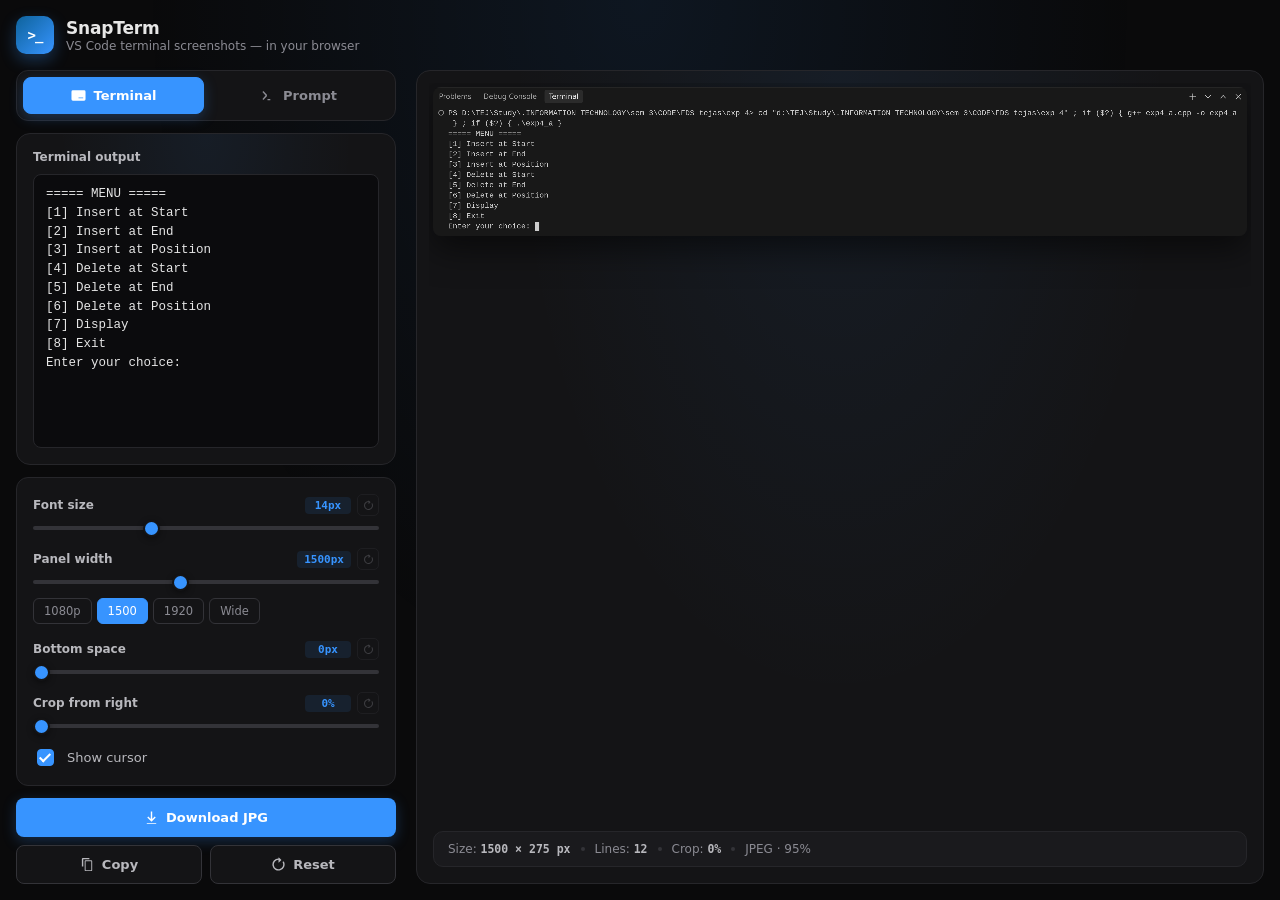
==== index.html @ fec56e7b "added reset to all, new feature crop," ====
<!DOCTYPE html>
<html lang="en">
<head>
  <meta charset="utf-8" />
  <meta name="viewport" content="width=device-width, initial-scale=1, maximum-scale=5" />
  <title>SnapTerm — VS Code terminal screenshots</title>
  <meta name="description" content="Generate pixel-accurate VS Code terminal screenshots from pasted text." />
  <style>
    :root {
      --bg: #0a0a0b;
      --card: #141416;
      --card-2: #1a1a1d;
      --border: #26262a;
      --border-2: #333338;
      --text: #e6e6e6;
      --text-2: #b8b8bd;
      --muted: #8b8b93;
      --accent: #3794ff;
      --success: #2f7a44;
      --shadow: 0 12px 34px rgba(0, 0, 0, .55);
    }

    * { box-sizing: border-box; }

    html, body {
      margin: 0;
      padding: 0;
      height: 100%;
      overflow: hidden;
      background: var(--bg);
      color: var(--text);
      font-family: "Segoe UI", system-ui, -apple-system, Roboto, Helvetica, Arial, sans-serif;
      font-size: 14px;
      -webkit-font-smoothing: antialiased;
    }

    body::before {
      content: "";
      position: fixed;
      inset: 0;
      background: radial-gradient(ellipse at 50% 0%, rgba(55, 148, 255, .09), transparent 55%);
      pointer-events: none;
      z-index: 0;
    }

    .app {
      position: relative;
      height: 100vh;
      height: 100dvh;
      width: 100%;
      margin: 0;
      padding: 16px;
      display: flex;
      flex-direction: column;
      gap: 16px;
      z-index: 1;
    }

    .brand {
      flex-shrink: 0;
      display: flex;
      align-items: center;
      gap: 12px;
    }

    .brand-mark {
      width: 38px;
      height: 38px;
      display: grid;
      place-items: center;
      border-radius: 10px;
      background: linear-gradient(135deg, #0e639c 0%, #3794ff 100%);
      color: #fff;
      font-family: Consolas, "Cascadia Mono", monospace;
      font-size: 14px;
      font-weight: 700;
      letter-spacing: -1px;
      box-shadow: 0 6px 16px rgba(55, 148, 255, .3);
      flex-shrink: 0;
    }

    .brand h1 {
      margin: 0;
      font-size: 17px;
      font-weight: 600;
      letter-spacing: -.01em;
    }

    .brand p {
      margin: 1px 0 0;
      font-size: 12px;
      color: var(--muted);
    }

    .layout { flex: 1; min-height: 0; }

    /* ===== Tabs ===== */
    .tabs {
      display: flex;
      gap: 4px;
      padding: 6px;
      background: var(--card);
      border: 1px solid var(--border);
      border-radius: 12px;
    }

    .tab {
      flex: 1;
      display: flex;
      align-items: center;
      justify-content: center;
      gap: 8px;
      padding: 10px 14px;
      font: inherit;
      font-size: 13px;
      font-weight: 600;
      color: var(--muted);
      background: transparent;
      border: 1px solid transparent;
      border-radius: 8px;
      cursor: pointer;
      transition: all .12s;
      white-space: nowrap;
    }

    .tab:hover { color: #fff; background: var(--card-2); }

    .tab.active {
      color: #fff;
      background: var(--accent);
      border-color: var(--accent);
      box-shadow: 0 4px 14px rgba(55, 148, 255, .25);
    }

    .tab svg { width: 15px; height: 15px; fill: currentColor; flex-shrink: 0; }

    /* ===== Panels ===== */
    .panel {
      display: none;
      flex-direction: column;
      gap: 10px;
      padding: 16px;
      background:
        radial-gradient(ellipse at 50% 0%, rgba(55, 148, 255, .07), transparent 55%),
        var(--card);
      border: 1px solid var(--border);
      border-radius: 14px;
      min-height: 0;
      overflow: hidden;
    }

    .panel.active { display: flex; }

    .canvas-scroll {
      flex: 1;
      min-height: 0;
      overflow: auto;
      padding: 4px;
      margin: -4px;
      display: flex;
      align-items: flex-start;
      justify-content: center;
    }

    .canvas-wrap {
      position: relative;
      display: inline-block;
      max-width: 100%;
      line-height: 0;
    }

    #termCanvas {
      display: block;
      max-width: 100%;
      height: auto;
      border-radius: 8px;
      box-shadow: var(--shadow);
    }

    /* Mobile + crop: clip the cropped side, scale visible region to fill */
    .canvas-wrap.cropping {
      width: 100%;
      max-width: 100%;
      overflow: hidden;
    }
    .canvas-wrap.cropping #termCanvas {
      max-width: none;
      border-radius: 8px 0 0 8px;
    }
    /* Hide overlays when we're actually clipping them away */
    .canvas-wrap.cropping .crop-overlay,
    .canvas-wrap.cropping .crop-line {
      display: none !important;
    }

    .crop-overlay {
      position: absolute;
      top: 0;
      bottom: 0;
      right: 0;
      background: rgba(0, 0, 0, .55);
      backdrop-filter: blur(1px);
      pointer-events: none;
      border-top-right-radius: 8px;
      border-bottom-right-radius: 8px;
      display: none;
    }

    .crop-line {
      position: absolute;
      top: 0;
      bottom: 0;
      width: 0;
      border-left: 1.5px dashed var(--accent);
      pointer-events: none;
      display: none;
    }

    .info-bar {
      flex-shrink: 0;
      display: flex;
      align-items: center;
      gap: 10px;
      padding: 10px 14px;
      background: var(--card-2);
      border: 1px solid var(--border);
      border-radius: 10px;
      font-size: 12px;
      color: var(--muted);
      flex-wrap: wrap;
    }

    .info-bar b {
      color: var(--text-2);
      font-family: Consolas, monospace;
      font-size: 11.5px;
      font-weight: 600;
    }

    .info-bar .dot {
      width: 4px;
      height: 4px;
      border-radius: 50%;
      background: var(--border-2);
    }

    .editor-panel textarea { flex: 1; min-height: 0; resize: none; }
    .editor-panel input[type=text] { min-height: 44px; }

    label.lbl {
      display: flex;
      align-items: center;
      justify-content: space-between;
      font-size: 12px;
      font-weight: 600;
      color: var(--text-2);
      flex-shrink: 0;
    }

    input[type=text],
    textarea {
      width: 100%;
      background: #0b0b0d;
      border: 1px solid var(--border);
      border-radius: 8px;
      color: var(--text);
      padding: 10px 12px;
      font-family: "Cascadia Mono", "Cascadia Code", Consolas, "Courier New", monospace;
      font-size: 12.5px;
      line-height: 1.5;
      outline: none;
      transition: border-color .15s, box-shadow .15s;
    }

    input[type=text]:focus,
    textarea:focus {
      border-color: var(--accent);
      box-shadow: 0 0 0 3px rgba(55, 148, 255, .15);
    }

    /* ===== Side tools ===== */
    .side-tools {
      display: flex;
      flex-direction: column;
      gap: 12px;
      min-height: 0;
    }

    .settings {
      background: var(--card);
      border: 1px solid var(--border);
      border-radius: 12px;
      overflow: hidden;
    }

    .settings-toggle {
      display: none;
      width: 100%;
      padding: 13px 16px;
      font: inherit;
      font-size: 13px;
      font-weight: 600;
      color: var(--text);
      background: transparent;
      border: none;
      cursor: pointer;
      align-items: center;
      justify-content: space-between;
      text-align: left;
    }

    .settings-toggle .chevron {
      width: 14px;
      height: 14px;
      fill: currentColor;
      transition: transform .2s;
    }

    .settings.open .settings-toggle .chevron { transform: rotate(180deg); }

    .settings-body {
      padding: 16px;
      display: flex;
      flex-direction: column;
      gap: 14px;
    }

    .setting { display: flex; flex-direction: column; gap: 6px; }

    .setting-label {
      display: flex;
      align-items: center;
      justify-content: space-between;
      font-size: 12px;
      font-weight: 600;
      color: var(--text-2);
      gap: 8px;
    }

    .setting-label > span:first-child { flex: 1; }

    .setting-label-right {
      display: flex;
      align-items: center;
      gap: 6px;
      flex-shrink: 0;
    }

    .slider-reset {
      display: grid;
      place-items: center;
      width: 22px;
      height: 22px;
      padding: 0;
      background: transparent;
      border: 1px solid var(--border-2);
      border-radius: 5px;
      color: var(--muted);
      cursor: pointer;
      transition: all .12s;
      flex-shrink: 0;
    }

    .slider-reset svg { width: 11px; height: 11px; fill: currentColor; }

    .slider-reset:hover:not(:disabled) {
      color: var(--accent);
      border-color: var(--accent);
      background: rgba(55, 148, 255, .08);
    }

    .slider-reset:active:not(:disabled) { transform: scale(.92); }

    .slider-reset:disabled {
      opacity: .35;
      cursor: not-allowed;
      pointer-events: none;
    }

    .val {
      font-family: Consolas, monospace;
      font-size: 11px;
      color: var(--accent);
      background: rgba(55, 148, 255, .1);
      padding: 2px 7px;
      border-radius: 4px;
      min-width: 46px;
      text-align: center;
    }

    input[type=range] {
      -webkit-appearance: none;
      appearance: none;
      width: 100%;
      height: 4px;
      background: var(--border-2);
      border-radius: 4px;
      outline: none;
      cursor: pointer;
      margin: 4px 0;
    }

    input[type=range]::-webkit-slider-thumb {
      -webkit-appearance: none;
      appearance: none;
      width: 17px;
      height: 17px;
      border-radius: 50%;
      background: var(--accent);
      border: 2px solid var(--card);
      box-shadow: 0 2px 6px rgba(0, 0, 0, .4);
    }

    input[type=range]::-moz-range-thumb {
      width: 17px;
      height: 17px;
      border-radius: 50%;
      background: var(--accent);
      border: 2px solid var(--card);
      cursor: pointer;
    }

    .presets {
      display: flex;
      gap: 5px;
      flex-wrap: wrap;
      margin-top: 4px;
    }

    .preset {
      font: inherit;
      font-size: 11.5px;
      padding: 5px 10px;
      background: transparent;
      border: 1px solid var(--border-2);
      border-radius: 6px;
      color: var(--muted);
      cursor: pointer;
      transition: all .12s;
    }

    .preset:hover { color: #fff; border-color: var(--accent); }
    .preset.active {
      background: var(--accent);
      color: #fff;
      border-color: var(--accent);
    }

    .check {
      display: flex;
      align-items: center;
      gap: 10px;
      font-size: 13px;
      color: var(--text-2);
      cursor: pointer;
      user-select: none;
    }

    input[type=checkbox] {
      -webkit-appearance: none;
      appearance: none;
      width: 17px;
      height: 17px;
      border: 1.5px solid var(--border-2);
      border-radius: 4px;
      background: #0b0b0d;
      cursor: pointer;
      position: relative;
      flex-shrink: 0;
    }

    input[type=checkbox]:checked {
      background: var(--accent);
      border-color: var(--accent);
    }

    input[type=checkbox]:checked::after {
      content: "";
      position: absolute;
      left: 4px;
      top: 1px;
      width: 4px;
      height: 9px;
      border: solid #fff;
      border-width: 0 2px 2px 0;
      transform: rotate(45deg);
    }

    /* ===== Actions ===== */
    .actions { display: flex; flex-wrap: wrap; gap: 8px; }

    button {
      display: inline-flex;
      align-items: center;
      justify-content: center;
      gap: 7px;
      font: inherit;
      font-size: 13px;
      font-weight: 600;
      border-radius: 8px;
      border: 1px solid transparent;
      padding: 11px 16px;
      cursor: pointer;
      transition: all .12s;
      white-space: nowrap;
    }

    button:focus-visible {
      outline: none;
      box-shadow: 0 0 0 3px rgba(55, 148, 255, .35);
    }

    button.primary {
      background: var(--accent);
      color: #fff;
      flex: 1 0 100%;
      box-shadow: 0 4px 14px rgba(55, 148, 255, .25);
    }

    button.primary:hover { background: #4da3ff; }
    button.primary:active { transform: translateY(1px); }

    button.ghost {
      background: var(--card);
      border-color: var(--border-2);
      color: var(--text-2);
      flex: 1;
    }

    button.ghost:hover { color: #fff; border-color: var(--accent); }
    button.ghost:active { transform: translateY(1px); }

    button svg { width: 15px; height: 15px; fill: currentColor; }

    /* ===== Toast ===== */
    .toast {
      position: fixed;
      left: 50%;
      bottom: 30px;
      transform: translateX(-50%) translateY(16px);
      background: #1f1f22;
      border: 1px solid var(--border-2);
      color: #fff;
      padding: 11px 18px;
      border-radius: 10px;
      font-size: 13px;
      font-weight: 500;
      opacity: 0;
      pointer-events: none;
      transition: opacity .22s, transform .22s;
      box-shadow: 0 14px 40px rgba(0, 0, 0, .6);
      z-index: 200;
    }

    .toast.show { opacity: 1; transform: translateX(-50%) translateY(0); }
    .toast.success { border-color: var(--success); }
    .toast.error { border-color: #a33333; }

    ::-webkit-scrollbar { width: 10px; height: 10px; }
    ::-webkit-scrollbar-track { background: transparent; }
    ::-webkit-scrollbar-thumb {
      background: var(--border-2);
      border-radius: 6px;
      border: 2px solid var(--card);
    }
    ::-webkit-scrollbar-thumb:hover { background: #4a4a52; }

    /* ===== Desktop (≥901px) ===== */
    @media (min-width: 901px) {
      .layout {
        display: grid;
        grid-template-columns: 380px minmax(0, 1fr);
        grid-template-rows: auto minmax(0, 1fr) auto;
        grid-template-areas:
          "tabs     preview"
          "editor   preview"
          "tools    preview";
        gap: 12px 20px;
      }
      .tabs { grid-area: tabs; }
      .side-tools { grid-area: tools; }
      .panel[data-panel="terminal"],
      .panel[data-panel="prompt"] { grid-area: editor; }
      .panel[data-panel="preview"] { grid-area: preview; }
      .tab[data-tab="preview"] { display: none; }
    }

    /* ===== Mobile (≤900px) ===== */
    @media (max-width: 900px) {
      .app { padding: 12px; gap: 12px; }
      .brand-mark { width: 34px; height: 34px; font-size: 13px; }
      .brand h1 { font-size: 16px; }
      .brand p { display: none; }

      .layout {
        display: flex;
        flex-direction: column;
        gap: 12px;
        flex: 1;
        min-height: 0;
      }

      .tabs {
        order: 1;
        flex-direction: row;
        padding: 5px;
        gap: 3px;
        flex-shrink: 0;
      }

      .tab { padding: 10px 6px; font-size: 12.5px; }
      .tab svg { display: none; }

      .panel {
        order: 2;
        flex: 1;
        min-height: 0;
        padding: 12px;
        border-radius: 12px;
      }

      .side-tools { order: 3; flex-shrink: 0; gap: 10px; }

      .settings-toggle { display: flex; }
      .settings-body {
        display: none;
        border-top: 1px solid var(--border);
        padding: 14px 16px;
      }
      .settings.open .settings-body { display: flex; }

      button.ghost { padding: 10px 14px; }
      .info-bar { padding: 8px 12px; font-size: 11.5px; }
    }

    @media (max-width: 420px) {
      .tab { padding: 9px 4px; font-size: 12px; }
      .actions button { font-size: 12.5px; }
    }
  </style>
</head>
<body>
  <div class="app">

    <header class="brand">
      <div class="brand-mark">&gt;_</div>
      <div>
        <h1>SnapTerm</h1>
        <p>VS Code terminal screenshots — in your browser</p>
      </div>
    </header>

    <div class="layout">

      <nav class="tabs" id="tabs">
        <button class="tab" data-tab="preview" type="button">
          <svg viewBox="0 0 16 16" aria-hidden="true">
            <path d="M8 3C4.5 3 1.5 5.5.2 8c1.3 2.5 4.3 5 7.8 5s6.5-2.5 7.8-5C14.5 5.5 11.5 3 8 3Zm0 8.5A3.5 3.5 0 1 1 8 4.5a3.5 3.5 0 0 1 0 7Zm0-5.5A2 2 0 1 0 8 10 2 2 0 0 0 8 6Z"/>
          </svg>
          Preview
        </button>
        <button class="tab" data-tab="terminal" type="button">
          <svg viewBox="0 0 16 16" aria-hidden="true">
            <path d="M2 2.5A1.5 1.5 0 0 0 .5 4v8A1.5 1.5 0 0 0 2 13.5h12A1.5 1.5 0 0 0 15.5 12V4A1.5 1.5 0 0 0 14 2.5H2ZM3.5 5.7l2.3 2.3-2.3 2.3.7.7L7.2 8 4.2 5l-.7.7ZM8 10h5v1H8v-1Z"/>
          </svg>
          Terminal
        </button>
        <button class="tab" data-tab="prompt" type="button">
          <svg viewBox="0 0 16 16" aria-hidden="true">
            <path d="M3.6 3.3 7.4 7.1v1.8L3.6 12.7l-1-1L5.9 8 2.6 4.3l1-1Zm7.4 8.4h-3v1.4h3v-1.4Z"/>
          </svg>
          Prompt
        </button>
      </nav>

      <section class="panel editor-panel" data-panel="terminal">
        <label class="lbl" for="outputFull">Terminal output</label>
        <textarea id="outputFull" spellcheck="false" placeholder="Paste your program output…"></textarea>
      </section>

      <section class="panel editor-panel" data-panel="prompt">
        <label class="lbl" for="promptInput">Prompt / command line</label>
        <input type="text" id="promptInput" spellcheck="false" />
      </section>

      <section class="panel" data-panel="preview">
        <div class="canvas-scroll">
          <div class="canvas-wrap" id="canvasWrap">
            <canvas id="termCanvas"></canvas>
            <div class="crop-overlay" id="cropOverlay"></div>
            <div class="crop-line" id="cropLine"></div>
          </div>
        </div>
        <div class="info-bar">
          <span>Size: <b id="dimInfo">—</b></span>
          <span class="dot"></span>
          <span>Lines: <b id="lineInfo">—</b></span>
          <span class="dot"></span>
          <span>Crop: <b id="cropInfo">0%</b></span>
          <span class="dot"></span>
          <span>JPEG · 95%</span>
        </div>
      </section>

      <aside class="side-tools">

        <section class="settings" id="settings">
          <button class="settings-toggle" id="settingsToggle" type="button">
            <span>Settings</span>
            <svg class="chevron" viewBox="0 0 16 16" aria-hidden="true">
              <path d="M8 11 3 6l1-1 4 4 4-4 1 1-5 5Z"/>
            </svg>
          </button>

          <div class="settings-body">

            <!-- Font size -->
            <div class="setting">
              <div class="setting-label">
                <span>Font size</span>
                <div class="setting-label-right">
                  <span class="val" id="fsVal">14px</span>
                  <button class="slider-reset" type="button" title="Reset font size" data-target="fontSize" data-default="14">
                    <svg viewBox="0 0 16 16" aria-hidden="true">
                      <path d="M8 3a5 5 0 1 0 4.546 2.914.75.75 0 0 1 1.302-.746A6.5 6.5 0 1 1 8 1.5V.75a.25.25 0 0 1 .41-.19l2.5 2.5a.25.25 0 0 1 0 .38l-2.5 2.5A.25.25 0 0 1 8 5.75V3Z"/>
                    </svg>
                  </button>
                </div>
              </div>
              <input type="range" id="fontSize" min="10" max="22" step="1" value="14" />
            </div>

            <!-- Panel width -->
            <div class="setting">
              <div class="setting-label">
                <span>Panel width</span>
                <div class="setting-label-right">
                  <span class="val" id="pwVal">1500px</span>
                  <button class="slider-reset" type="button" title="Reset panel width" data-target="panelWidth" data-default="1500">
                    <svg viewBox="0 0 16 16" aria-hidden="true">
                      <path d="M8 3a5 5 0 1 0 4.546 2.914.75.75 0 0 1 1.302-.746A6.5 6.5 0 1 1 8 1.5V.75a.25.25 0 0 1 .41-.19l2.5 2.5a.25.25 0 0 1 0 .38l-2.5 2.5A.25.25 0 0 1 8 5.75V3Z"/>
                    </svg>
                  </button>
                </div>
              </div>
              <input type="range" id="panelWidth" min="700" max="2600" step="10" value="1500" />
              <div class="presets" id="presets">
                <button class="preset" data-w="1000" type="button">1080p</button>
                <button class="preset" data-w="1500" type="button">1500</button>
                <button class="preset" data-w="1920" type="button">1920</button>
                <button class="preset" data-w="2400" type="button">Wide</button>
              </div>
            </div>

            <!-- Bottom space -->
            <div class="setting">
              <div class="setting-label">
                <span>Bottom space</span>
                <div class="setting-label-right">
                  <span class="val" id="bsVal">0px</span>
                  <button class="slider-reset" type="button" title="Reset bottom space" data-target="bottomSpace" data-default="0">
                    <svg viewBox="0 0 16 16" aria-hidden="true">
                      <path d="M8 3a5 5 0 1 0 4.546 2.914.75.75 0 0 1 1.302-.746A6.5 6.5 0 1 1 8 1.5V.75a.25.25 0 0 1 .41-.19l2.5 2.5a.25.25 0 0 1 0 .38l-2.5 2.5A.25.25 0 0 1 8 5.75V3Z"/>
                    </svg>
                  </button>
                </div>
              </div>
              <input type="range" id="bottomSpace" min="0" max="800" step="10" value="0" />
            </div>

            <!-- Crop from right -->
            <div class="setting">
              <div class="setting-label">
                <span>Crop from right</span>
                <div class="setting-label-right">
                  <span class="val" id="crVal">0%</span>
                  <button class="slider-reset" type="button" title="Reset crop" data-target="cropRight" data-default="0">
                    <svg viewBox="0 0 16 16" aria-hidden="true">
                      <path d="M8 3a5 5 0 1 0 4.546 2.914.75.75 0 0 1 1.302-.746A6.5 6.5 0 1 1 8 1.5V.75a.25.25 0 0 1 .41-.19l2.5 2.5a.25.25 0 0 1 0 .38l-2.5 2.5A.25.25 0 0 1 8 5.75V3Z"/>
                    </svg>
                  </button>
                </div>
              </div>
              <input type="range" id="cropRight" min="0" max="95" step="5" value="0" />
            </div>

            <div class="setting">
              <label class="check">
                <input type="checkbox" id="cursor" checked />
                <span>Show cursor</span>
              </label>
            </div>

          </div>
        </section>

        <div class="actions">
          <button class="primary" id="dl" type="button">
            <svg viewBox="0 0 16 16" aria-hidden="true">
              <path d="M8 12.5 3.5 8l1.06-1.06L7.25 9.63V1.5h1.5v8.13l2.69-2.69L12.5 8 8 12.5Zm-5 1.5h10v1H3v-1Z"/>
            </svg>
            Download JPG
          </button>
          <button class="ghost" id="copyBtn" type="button">
            <svg viewBox="0 0 16 16" aria-hidden="true">
              <path d="M10 1H3a1 1 0 0 0-1 1v8h1.5V2.5H10V1Zm2 2.5H6a1 1 0 0 0-1 1V14a1 1 0 0 0 1 1h6a1 1 0 0 0 1-1V4.5a1 1 0 0 0-1-1Zm0 10.5H6V4.5h6V14Z"/>
            </svg>
            Copy
          </button>
          <button class="ghost" id="resetBtn" type="button">
            <svg viewBox="0 0 16 16" aria-hidden="true">
              <path d="M8 3a5 5 0 1 0 4.546 2.914.75.75 0 0 1 1.302-.746A6.5 6.5 0 1 1 8 1.5V.75a.25.25 0 0 1 .41-.19l2.5 2.5a.25.25 0 0 1 0 .38l-2.5 2.5A.25.25 0 0 1 8 5.75V3Z"/>
            </svg>
            Reset
          </button>
        </div>

      </aside>

    </div>
  </div>

  <div class="toast" id="toast"></div>

  <script>
    (function () {
      "use strict";

      var DEFAULT_PROMPT = 'PS D:\\TEJ\\Study\\.INFORMATION TECHNOLOGY\\sem 3\\CODE\\FDS tejas\\exp 4> cd "d:\\TEJ\\Study\\.INFORMATION TECHNOLOGY\\sem 3\\CODE\\FDS tejas\\exp 4" ; if ($?) { g++ exp4_a.cpp -o exp4_a } ; if ($?) { .\\exp4_a }';

      var DEFAULT_OUTPUT = [
        "===== MENU =====",
        "[1] Insert at Start",
        "[2] Insert at End",
        "[3] Insert at Position",
        "[4] Delete at Start",
        "[5] Delete at End",
        "[6] Delete at Position",
        "[7] Display",
        "[8] Exit",
        "Enter your choice: "
      ].join("\n");

      var JPG_QUALITY = 0.95;
      var HEADER_H = 35;
      var GUTTER = 22;
      var PAD_L = 6;
      var PAD_R = 12;
      var PAD_T = 4;
      var PAD_B = 8;

      var MONO = '"Cascadia Mono", "Cascadia Code", Consolas, "Courier New", monospace';
      var UI_FONT = '13px "Segoe UI", system-ui, -apple-system, Roboto, Arial, sans-serif';

      var C_PANEL = "#181818";
      var C_BORDER = "#2b2b2b";
      var C_TAB = "#9d9d9d";
      var C_TAB_ON = "#e7e7e7";
      var C_TAB_BG = "#2b2b2b";
      var C_TEXT = "#cccccc";
      var C_ICON = "#c8c8c8";
      var C_DOT = "#8a8a8a";

      function $(id) { return document.getElementById(id); }
      function isMobile() { return window.matchMedia("(max-width: 900px)").matches; }

      var els = {
        tabs: $("tabs"),
        panels: document.querySelectorAll(".panel"),
        tabButtons: document.querySelectorAll(".tab"),

        outputFull: $("outputFull"),
        promptInput: $("promptInput"),

        fontSize: $("fontSize"),
        panelWidth: $("panelWidth"),
        bottomSpace: $("bottomSpace"),
        cropRight: $("cropRight"),
        cursor: $("cursor"),

        fsVal: $("fsVal"),
        pwVal: $("pwVal"),
        bsVal: $("bsVal"),
        crVal: $("crVal"),
        dimInfo: $("dimInfo"),
        lineInfo: $("lineInfo"),
        cropInfo: $("cropInfo"),

        presets: $("presets"),
        dl: $("dl"),
        copyBtn: $("copyBtn"),
        resetBtn: $("resetBtn"),

        settings: $("settings"),
        settingsToggle: $("settingsToggle"),

        canvasWrap: $("canvasWrap"),
        cropOverlay: $("cropOverlay"),
        cropLine: $("cropLine"),

        toast: $("toast")
      };

      var canvas = $("termCanvas");
      var ctx = canvas.getContext("2d");
      var meas = document.createElement("canvas").getContext("2d");

      var currentTab = isMobile() ? "preview" : "terminal";

      function applyLayout() {
        var mobile = isMobile();
        for (var i = 0; i < els.tabButtons.length; i++) {
          var t = els.tabButtons[i];
          t.classList.toggle("active", t.dataset.tab === currentTab);
        }
        for (var j = 0; j < els.panels.length; j++) {
          var p = els.panels[j];
          var name = p.dataset.panel;
          if (!mobile && name === "preview") {
            p.classList.add("active");
          } else {
            p.classList.toggle("active", name === currentTab);
          }
        }
      }

      function switchTab(name) {
        if (!isMobile() && name === "preview") return;
        currentTab = name;
        applyLayout();
      }

      window.addEventListener("resize", function () {
        if (!isMobile() && currentTab === "preview") currentTab = "terminal";
        applyLayout();
        // Recompute crop display when the layout breakpoint changes
        updateCanvasDisplay(+els.panelWidth.value, +els.cropRight.value);
        updateCropOverlay(+els.cropRight.value);
      });

      /* ---------- Toast ---------------------------------------------- */
      var toastTimer = null;
      function showToast(msg, kind) {
        els.toast.textContent = msg;
        els.toast.className = "toast show" + (kind ? " " + kind : "");
        if (toastTimer) clearTimeout(toastTimer);
        toastTimer = setTimeout(function () {
          els.toast.className = "toast" + (kind ? " " + kind : "");
        }, 1800);
      }

      /* ---------- Text helpers --------------------------------------- */
      function wrapChars(text, maxChars) {
        var out = [];
        var paras = String(text)
          .replace(/\r\n?/g, "\n")
          .replace(/\t/g, "    ")
          .split("\n");
        for (var p = 0; p < paras.length; p++) {
          var para = paras[p];
          if (para.length === 0) { out.push(""); continue; }
          for (var i = 0; i < para.length; i += maxChars) {
            out.push(para.slice(i, i + maxChars));
          }
        }
        return out.length ? out : [""];
      }

      /* ---------- Drawing helpers ------------------------------------ */
      function roundRect(x, y, w, h, r) {
        ctx.beginPath();
        ctx.moveTo(x + r, y);
        ctx.lineTo(x + w - r, y);
        ctx.quadraticCurveTo(x + w, y, x + w, y + r);
        ctx.lineTo(x + w, y + h - r);
        ctx.quadraticCurveTo(x + w, y + h, x + w - r, y + h);
        ctx.lineTo(x + r, y + h);
        ctx.quadraticCurveTo(x, y + h, x, y + h - r);
        ctx.lineTo(x, y + r);
        ctx.quadraticCurveTo(x, y, x + r, y);
        ctx.closePath();
      }

      function drawPlus(cx, cy) {
        var r = 5.5;
        ctx.beginPath();
        ctx.moveTo(cx - r, cy); ctx.lineTo(cx + r, cy);
        ctx.moveTo(cx, cy - r); ctx.lineTo(cx, cy + r);
        ctx.stroke();
      }

      function drawChevron(cx, cy, dir) {
        var w = 4.5, h = 2.5;
        var d = dir === "down" ? 1 : -1;
        ctx.beginPath();
        ctx.moveTo(cx - w, cy - h * d);
        ctx.lineTo(cx, cy + h * d);
        ctx.lineTo(cx + w, cy - h * d);
        ctx.stroke();
      }

      function drawClose(cx, cy) {
        var r = 4.5;
        ctx.beginPath();
        ctx.moveTo(cx - r, cy - r); ctx.lineTo(cx + r, cy + r);
        ctx.moveTo(cx + r, cy - r); ctx.lineTo(cx - r, cy + r);
        ctx.stroke();
      }

      function drawHeader(W) {
        ctx.font = UI_FONT;
        ctx.textBaseline = "middle";
        var tabs = [["Problems", false], ["Debug Console", false], ["Terminal", true]];
        var x = 0;
        for (var i = 0; i < tabs.length; i++) {
          var label = tabs[i][0];
          var active = tabs[i][1];
          var tw = ctx.measureText(label).width + 22;
          if (active) {
            ctx.fillStyle = C_TAB_BG;
            roundRect(x + 3, 5, tw - 6, HEADER_H - 10, 5);
            ctx.fill();
          }
          ctx.fillStyle = active ? C_TAB_ON : C_TAB;
          ctx.fillText(label, x + 11, HEADER_H / 2 + 1);
          x += tw;
        }
        var iy = Math.round(HEADER_H / 2);
        ctx.strokeStyle = C_ICON;
        ctx.lineWidth = 1.2;
        ctx.lineCap = "round";
        ctx.lineJoin = "round";
        var cx = W - 16;
        drawClose(cx, iy);           cx -= 28;
        drawChevron(cx, iy, "up");   cx -= 28;
        drawChevron(cx, iy, "down"); cx -= 28;
        drawPlus(cx, iy);
      }

      /* ---------- Reset button state --------------------------------- */
      function refreshResetButtons() {
        var resets = document.querySelectorAll(".slider-reset");
        for (var i = 0; i < resets.length; i++) {
          var btn = resets[i];
          var targetId = btn.dataset.target;
          var def = +btn.dataset.default;
          var current = +els[targetId].value;
          btn.disabled = (current === def);
        }
      }

      /* ---------- Canvas display mode (mobile crop) ------------------ */
      function updateCanvasDisplay(panelW, cropPct) {
        if (isMobile() && cropPct > 0) {
          // Show only the visible (left) portion of the canvas — scaled up
          var visibleFrac = 1 - cropPct / 100;
          els.canvasWrap.classList.add("cropping");
          canvas.style.width = (100 / visibleFrac) + "%";
          canvas.style.maxWidth = "none";
        } else {
          els.canvasWrap.classList.remove("cropping");
          canvas.style.width = panelW + "px";
          canvas.style.maxWidth = "";
        }
      }

      /* ---------- Crop overlay (desktop only) ------------------------ */
      function updateCropOverlay(cropPct) {
        // On mobile, the cropped region is hidden entirely — no overlay needed
        if (isMobile() || cropPct <= 0) {
          els.cropOverlay.style.display = "none";
          els.cropLine.style.display = "none";
          return;
        }
        var canvasRect = canvas.getBoundingClientRect();
        var renderedW = canvasRect.width;
        var cropPx = renderedW * (cropPct / 100);
        els.cropOverlay.style.display = "block";
        els.cropOverlay.style.width = cropPx + "px";
        els.cropLine.style.display = "block";
        els.cropLine.style.right = cropPx + "px";
      }

      /* ---------- Render --------------------------------------------- */
      function render() {
        try {
          var fontSize = +els.fontSize.value;
          var panelW = +els.panelWidth.value;
          var bottomSpace = +els.bottomSpace.value;
          var cropPct = +els.cropRight.value;
          var showCursor = els.cursor.checked;
          var prompt = els.promptInput.value;
          var output = els.outputFull.value;

          els.fsVal.textContent = fontSize + "px";
          els.pwVal.textContent = panelW + "px";
          els.bsVal.textContent = bottomSpace + "px";
          els.crVal.textContent = cropPct + "%";
          els.cropInfo.textContent = cropPct + "%";

          var lineH = Math.round(fontSize * 1.33);
          var bodyFont = fontSize + "px " + MONO;

          meas.font = bodyFont;
          var charW = meas.measureText("M").width || (fontSize * 0.6);
          var textLeft = PAD_L + GUTTER;
          var maxChars = Math.max(10, Math.floor((panelW - textLeft - PAD_R) / charW));

          var raw = prompt.length ? (prompt + "\n" + output) : output;
          var lines = wrapChars(raw, maxChars);

          var cursorLine = lines.length - 1;
          var cursorCol = (lines[cursorLine] || "").length;
          if (cursorCol >= maxChars) { cursorLine++; cursorCol = 0; }

          var bodyLines = Math.max(lines.length, showCursor ? cursorLine + 1 : 0);
          var H = HEADER_H + PAD_T + bodyLines * lineH + PAD_B + bottomSpace;
          if (H < 160) H = 160;

          var S = 2;
          if (panelW * S * H * S > 2.0e8) S = 1;

          canvas.width = Math.round(panelW * S);
          canvas.height = Math.round(H * S);

          ctx.setTransform(S, 0, 0, S, 0, 0);
          ctx.imageSmoothingEnabled = true;
          ctx.imageSmoothingQuality = "high";
          ctx.textRendering = "geometricPrecision";

          ctx.fillStyle = C_PANEL;
          ctx.fillRect(0, 0, panelW, H);
          ctx.fillStyle = C_BORDER;
          ctx.fillRect(0, 0, panelW, 1);

          drawHeader(panelW);

          var startY = HEADER_H + PAD_T;

          if (prompt.length > 0 && lines.length > 0) {
            var dotCx = PAD_L + GUTTER / 2 - 2;
            var dotCy = startY + lineH / 2 - 1;
            ctx.beginPath();
            ctx.arc(dotCx, dotCy, 4.5, 0, Math.PI * 2);
            ctx.strokeStyle = C_DOT;
            ctx.lineWidth = 1.5;
            ctx.stroke();
          }

          ctx.font = bodyFont;
          ctx.textBaseline = "middle";
          ctx.fillStyle = C_TEXT;

          for (var i = 0; i < lines.length; i++) {
            if (lines[i]) {
              ctx.fillText(lines[i], textLeft, startY + i * lineH + lineH / 2);
            }
          }

          if (showCursor) {
            var cy = startY + cursorLine * lineH;
            var ch = Math.round(fontSize * 1.15);
            ctx.fillStyle = C_TEXT;
            ctx.fillRect(textLeft + cursorCol * charW, cy + (lineH - ch) / 2, charW, ch);
          }

          // Info
          var visibleW = Math.round(panelW * (1 - cropPct / 100));
          els.dimInfo.textContent = visibleW + " × " + H + " px";
          els.lineInfo.textContent = lines.length;

          // Sizing — must run AFTER canvas.width is set
          updateCanvasDisplay(panelW, cropPct);

          // Reset button states
          refreshResetButtons();

          // Crop overlay (desktop only) — next frame so layout settles
          requestAnimationFrame(function () { updateCropOverlay(cropPct); });

          // Preset button highlight
          var presetBtns = els.presets.querySelectorAll(".preset");
          for (var k = 0; k < presetBtns.length; k++) {
            var pw = +presetBtns[k].dataset.w;
            if (pw === panelW) presetBtns[k].classList.add("active");
            else presetBtns[k].classList.remove("active");
          }
        } catch (err) {
          console.error("Render error:", err);
        }
      }

      /* ---------- Export (respects crop) ----------------------------- */
      function buildExportCanvas() {
        var cropPct = +els.cropRight.value;
        var visibleFrac = 1 - cropPct / 100;
        var srcW = canvas.width;
        var srcH = canvas.height;
        var outW = Math.max(1, Math.round(srcW * visibleFrac));

        var tmp = document.createElement("canvas");
        tmp.width = outW;
        tmp.height = srcH;
        var tctx = tmp.getContext("2d");
        tctx.fillStyle = "#181818";
        tctx.fillRect(0, 0, outW, srcH);
        tctx.drawImage(canvas, 0, 0, outW, srcH, 0, 0, outW, srcH);
        return tmp;
      }

      function download() {
        try {
          var tmp = buildExportCanvas();
          var dataUrl = tmp.toDataURL("image/jpeg", JPG_QUALITY);
          var a = document.createElement("a");
          a.href = dataUrl;
          a.download = "snapterm.jpg";
          document.body.appendChild(a);
          a.click();
          document.body.removeChild(a);
          showToast("Saved as snapterm.jpg", "success");
        } catch (err) {
          console.error(err);
          showToast("Download failed", "error");
        }
      }

      function copyImage() {
        if (!navigator.clipboard || !window.ClipboardItem) {
          showToast("Clipboard not supported", "error");
          return;
        }
        var tmp = buildExportCanvas();
        tmp.toBlob(function (blob) {
          navigator.clipboard.write([new ClipboardItem({ "image/png": blob })])
            .then(function () { showToast("Copied", "success"); })
            .catch(function () { showToast("Copy failed", "error"); });
        }, "image/png");
      }

      function reset() {
        els.promptInput.value = DEFAULT_PROMPT;
        els.outputFull.value = DEFAULT_OUTPUT;
        els.fontSize.value = 14;
        els.panelWidth.value = 1500;
        els.bottomSpace.value = 0;
        els.cropRight.value = 0;
        els.cursor.checked = true;
        render();
        showToast("Settings reset");
      }

      function toggleSettings() {
        els.settings.classList.toggle("open");
      }

      /* ---------- Bind ----------------------------------------------- */
      function bind() {
        els.tabs.addEventListener("click", function (ev) {
          var btn = ev.target.closest(".tab");
          if (btn) switchTab(btn.dataset.tab);
        });

        els.outputFull.addEventListener("input", render);
        els.promptInput.addEventListener("input", render);

        var inputs = [els.fontSize, els.panelWidth, els.bottomSpace, els.cropRight, els.cursor];
        for (var i = 0; i < inputs.length; i++) {
          inputs[i].addEventListener("input", render);
          inputs[i].addEventListener("change", render);
        }

        els.presets.addEventListener("click", function (ev) {
          var target = ev.target.closest(".preset");
          if (!target) return;
          els.panelWidth.value = target.dataset.w;
          render();
        });

        // Individual slider reset buttons
        document.addEventListener("click", function (ev) {
          var btn = ev.target.closest(".slider-reset");
          if (!btn || btn.disabled) return;
          var targetId = btn.dataset.target;
          var def = btn.dataset.default;
          els[targetId].value = def;
          render();
        });

        els.dl.addEventListener("click", download);
        els.copyBtn.addEventListener("click", copyImage);
        els.resetBtn.addEventListener("click", reset);

        els.settingsToggle.addEventListener("click", toggleSettings);

        document.addEventListener("keydown", function (ev) {
          if ((ev.ctrlKey || ev.metaKey) && ev.key === "Enter") {
            ev.preventDefault();
            download();
          }
        });
      }

      /* ---------- Init ----------------------------------------------- */
      function init() {
        els.promptInput.value = DEFAULT_PROMPT;
        els.outputFull.value = DEFAULT_OUTPUT;
        bind();
        applyLayout();
        render();
      }

      if (document.readyState === "loading") {
        document.addEventListener("DOMContentLoaded", init);
      } else {
        init();
      }
    })();
  </script>
</body>
</html>
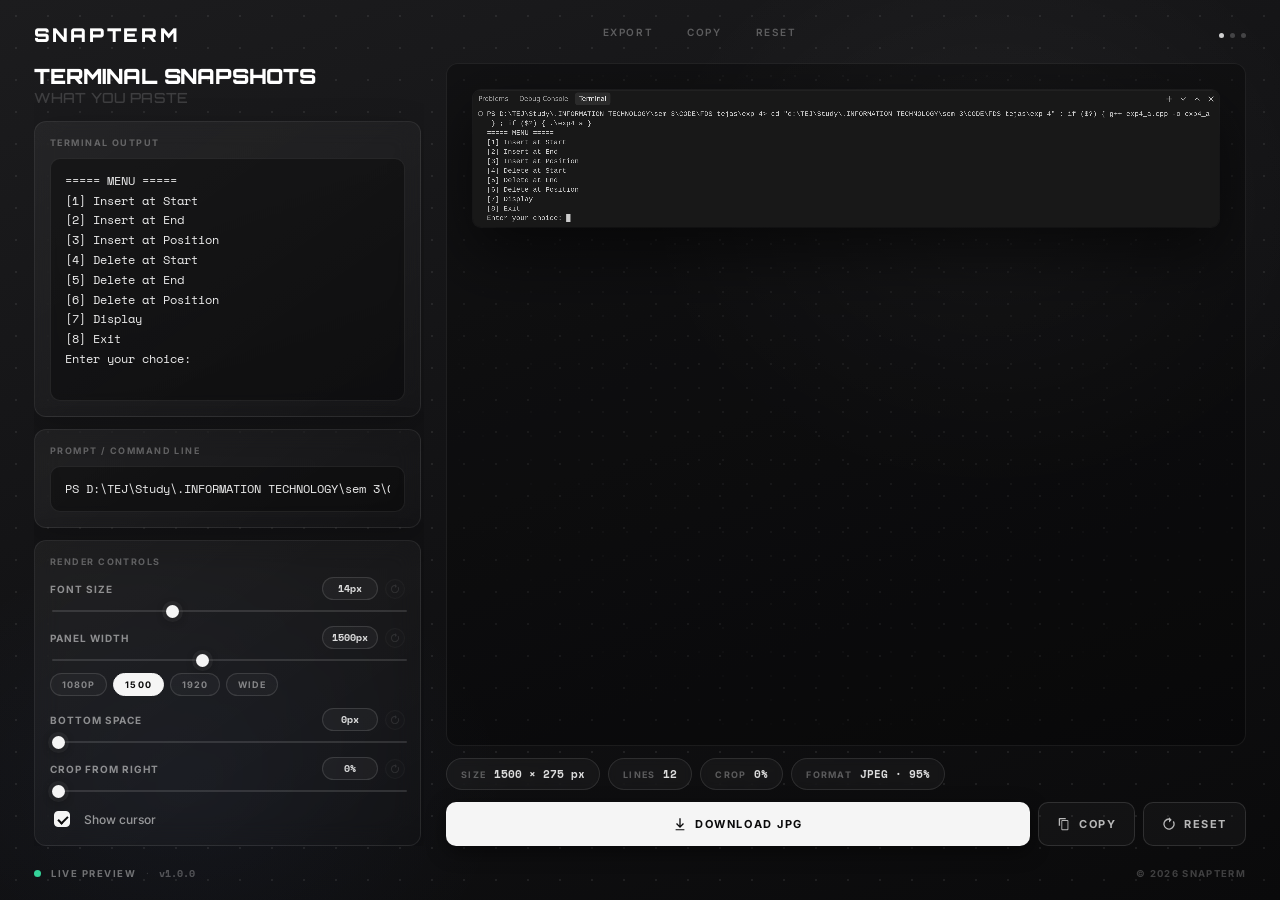
==== commit bdf14d13: "UI refresh" ====
--- a/index.html
+++ b/index.html
@@ -1,165 +1,560 @@
 <!DOCTYPE html>
 <html lang="en">
+
 <head>
   <meta charset="utf-8" />
   <meta name="viewport" content="width=device-width, initial-scale=1, maximum-scale=5" />
+  <meta name="color-scheme" content="dark" />
   <title>SnapTerm — VS Code terminal screenshots</title>
   <meta name="description" content="Generate pixel-accurate VS Code terminal screenshots from pasted text." />
+
+  <link rel="preconnect" href="https://fonts.googleapis.com">
+  <link rel="preconnect" href="https://fonts.gstatic.com" crossorigin>
+  <link
+    href="https://fonts.googleapis.com/css2?family=Orbitron:wght@400;500;700;900&family=Inter:wght@300;400;500;600;700&family=Space+Mono:wght@400;700&display=swap"
+    rel="stylesheet">
+
   <style>
+    /* ============================================================
+     TOKENS
+     ============================================================ */
     :root {
-      --bg: #0a0a0b;
-      --card: #141416;
-      --card-2: #1a1a1d;
-      --border: #26262a;
-      --border-2: #333338;
-      --text: #e6e6e6;
-      --text-2: #b8b8bd;
-      --muted: #8b8b93;
-      --accent: #3794ff;
-      --success: #2f7a44;
-      --shadow: 0 12px 34px rgba(0, 0, 0, .55);
-    }
-
-    * { box-sizing: border-box; }
-
-    html, body {
+      --w: #f5f5f5;
+      --ink: rgba(255, 255, 255, 0.92);
+      --ink-2: rgba(255, 255, 255, 0.70);
+      --ink-3: rgba(255, 255, 255, 0.45);
+      --ink-4: rgba(255, 255, 255, 0.30);
+      --ink-5: rgba(255, 255, 255, 0.16);
+      --line: rgba(255, 255, 255, 0.08);
+      --line-2: rgba(255, 255, 255, 0.12);
+      --glass: linear-gradient(145deg, rgba(255, 255, 255, 0.05), rgba(255, 255, 255, 0.01));
+      --card-shadow: 0 8px 32px rgba(0, 0, 0, 0.2);
+      --mono: 'Space Mono', ui-monospace, monospace;
+      --tech: 'Orbitron', sans-serif;
+      --ui: 'Inter', system-ui, -apple-system, Roboto, Helvetica, Arial, sans-serif;
+    }
+
+    * {
+      box-sizing: border-box;
+    }
+
+    html,
+    body {
       margin: 0;
       padding: 0;
       height: 100%;
       overflow: hidden;
-      background: var(--bg);
-      color: var(--text);
-      font-family: "Segoe UI", system-ui, -apple-system, Roboto, Helvetica, Arial, sans-serif;
-      font-size: 14px;
+      background: #0a0a0b;
+      color: #fff;
+      font-family: var(--ui);
       -webkit-font-smoothing: antialiased;
-    }
-
-    body::before {
-      content: "";
+      text-rendering: optimizeLegibility;
+    }
+
+    /* ============================================================
+     BACKDROP — gradient + radial glow + dot grid
+     ============================================================ */
+    .stage-bg {
       position: fixed;
       inset: 0;
-      background: radial-gradient(ellipse at 50% 0%, rgba(55, 148, 255, .09), transparent 55%);
+      z-index: 0;
+      background: linear-gradient(160deg, #1c1c1e 0%, #121214 50%, #0a0a0b 100%);
+    }
+
+    .stage-bg::before {
+      content: '';
+      position: absolute;
+      top: -10%;
+      right: -5%;
+      width: 55%;
+      height: 65%;
+      background: radial-gradient(ellipse, rgba(255, 255, 255, 0.045) 0%, transparent 70%);
       pointer-events: none;
-      z-index: 0;
-    }
-
+    }
+
+    .stage-bg::after {
+      content: '';
+      position: absolute;
+      bottom: -15%;
+      left: -10%;
+      width: 50%;
+      height: 55%;
+      background: radial-gradient(ellipse, rgba(120, 160, 255, 0.05) 0%, transparent 70%);
+      pointer-events: none;
+    }
+
+    .dot-grid {
+      position: fixed;
+      inset: 0;
+      z-index: 1;
+      pointer-events: none;
+      background-image: radial-gradient(rgba(255, 255, 255, 0.075) 1px, transparent 1px);
+      background-size: 32px 32px;
+    }
+
+    /* ============================================================
+     SHELL
+     ============================================================ */
     .app {
       position: relative;
-      height: 100vh;
+      z-index: 2;
       height: 100dvh;
       width: 100%;
+      display: flex;
+      flex-direction: column;
+      padding: 26px 34px 20px;
+      gap: 18px;
+    }
+
+    /* ---------- Topbar ---------- */
+    .topbar {
+      flex-shrink: 0;
+      display: flex;
+      align-items: center;
+      justify-content: space-between;
+      gap: 24px;
+    }
+
+    .brand {
+      font-family: var(--tech);
+      font-weight: 900;
+      font-size: 19px;
+      letter-spacing: 0.14em;
+      color: #fff;
+      line-height: 1;
+      flex-shrink: 0;
+    }
+
+    .nav-links {
+      display: flex;
+      align-items: center;
+      gap: 34px;
+    }
+
+    .nav-item {
+      position: relative;
+      background: none;
+      border: none;
+      padding: 0 0 7px;
+      font: 600 10px/1 var(--ui);
+      letter-spacing: 0.16em;
+      text-transform: uppercase;
+      color: var(--ink-4);
+      cursor: pointer;
+      transition: color .2s;
+    }
+
+    .nav-item::after {
+      content: '';
+      position: absolute;
+      left: 0;
+      right: 0;
+      bottom: 0;
+      height: 1.5px;
+      border-radius: 1px;
+      background: var(--w);
+      opacity: 0;
+      transition: opacity .2s;
+    }
+
+    .nav-item:hover {
+      color: #fff;
+    }
+
+    .nav-item:hover::after {
+      opacity: .45;
+    }
+
+    .nav-item.active {
+      color: #fff;
+    }
+
+    .nav-item.active::after {
+      opacity: 1;
+    }
+
+    .dots {
+      display: flex;
+      gap: 6px;
+      flex-shrink: 0;
+    }
+
+    .dots span {
+      width: 5px;
+      height: 5px;
+      border-radius: 50%;
+      background: rgba(255, 255, 255, 0.2);
+    }
+
+    .dots span:first-child {
+      background: rgba(255, 255, 255, 0.8);
+    }
+
+    /* ---------- Stage ---------- */
+    .stage {
+      flex: 1;
+      min-height: 0;
+      display: grid;
+      grid-template-columns: minmax(320px, 390px) minmax(0, 1fr);
+      gap: 22px;
+    }
+
+    .col-editor,
+    .col-preview {
+      display: flex;
+      flex-direction: column;
+      gap: 12px;
+      min-height: 0;
+    }
+
+    .col-editor {
+      overflow-y: auto;
+      padding-right: 3px;
+    }
+
+    /* ---------- Hero ---------- */
+    .hero {
+      flex-shrink: 0;
+      padding: 2px 0 4px;
+    }
+
+    .hero h1 {
       margin: 0;
-      padding: 16px;
+      font-family: var(--tech);
+      font-weight: 900;
+      font-size: 21px;
+      line-height: 1.08;
+      letter-spacing: -0.005em;
+      color: #fff;
+    }
+
+    .hero h1 span {
+      display: block;
+      font-weight: 500;
+      font-size: 14px;
+      letter-spacing: 0.01em;
+      color: rgba(255, 255, 255, 0.16);
+      margin-top: 2px;
+    }
+
+    /* ============================================================
+     CARDS
+     ============================================================ */
+    .card {
       display: flex;
       flex-direction: column;
-      gap: 16px;
-      z-index: 1;
-    }
-
-    .brand {
+      gap: 10px;
+      padding: 15px;
+      min-height: 0;
+      background: var(--glass);
+      border: 1px solid var(--line);
+      border-radius: 12px;
+      backdrop-filter: blur(12px);
+      -webkit-backdrop-filter: blur(12px);
+      box-shadow: var(--card-shadow);
+    }
+
+    .card-output {
+      flex: 1 1 auto;
+      min-height: 150px;
+    }
+
+    .card-prompt,
+    .card-controls {
+      flex: 0 0 auto;
+    }
+
+    .label {
       flex-shrink: 0;
+      font-size: 9px;
+      font-weight: 700;
+      letter-spacing: 0.16em;
+      text-transform: uppercase;
+      color: var(--ink-4);
+    }
+
+    /* ---------- Inputs ---------- */
+    textarea,
+    input[type=text] {
+      width: 100%;
+      background: rgba(0, 0, 0, 0.35);
+      border: 1px solid var(--line);
+      border-radius: 10px;
+      color: var(--ink);
+      padding: 12px 14px;
+      font-family: var(--mono);
+      font-size: 12px;
+      line-height: 1.65;
+      outline: none;
+      transition: border-color .2s, box-shadow .2s, background .2s;
+    }
+
+    textarea {
+      resize: none;
+      flex: 1;
+      min-height: 0;
+    }
+
+    input[type=text] {
+      min-height: 46px;
+    }
+
+    textarea::placeholder,
+    input[type=text]::placeholder {
+      color: rgba(255, 255, 255, 0.2);
+    }
+
+    textarea:focus,
+    input[type=text]:focus {
+      border-color: rgba(255, 255, 255, 0.22);
+      background: rgba(0, 0, 0, 0.5);
+      box-shadow: 0 0 0 3px rgba(255, 255, 255, 0.045);
+    }
+
+    /* ============================================================
+     CONTROLS
+     ============================================================ */
+    .ctl {
+      display: flex;
+      flex-direction: column;
+      gap: 8px;
+    }
+
+    .ctl+.ctl {
+      margin-top: 2px;
+    }
+
+    .ctl-head {
       display: flex;
       align-items: center;
-      gap: 12px;
-    }
-
-    .brand-mark {
-      width: 38px;
-      height: 38px;
+      justify-content: space-between;
+      gap: 8px;
+    }
+
+    .ctl-name {
+      font-size: 10px;
+      font-weight: 700;
+      letter-spacing: 0.1em;
+      text-transform: uppercase;
+      color: rgba(255, 255, 255, 0.5);
+    }
+
+    .ctl-right {
+      display: flex;
+      align-items: center;
+      gap: 7px;
+      flex-shrink: 0;
+    }
+
+    .val {
+      font-family: var(--mono);
+      font-size: 10px;
+      font-weight: 700;
+      color: rgba(255, 255, 255, 0.85);
+      border: 1px solid var(--line-2);
+      background: rgba(255, 255, 255, 0.04);
+      border-radius: 9999px;
+      padding: 3px 9px;
+      min-width: 56px;
+      text-align: center;
+    }
+
+    .rst {
+      width: 20px;
+      height: 20px;
+      padding: 0;
       display: grid;
       place-items: center;
-      border-radius: 10px;
-      background: linear-gradient(135deg, #0e639c 0%, #3794ff 100%);
+      border: 1px solid var(--line-2);
+      background: rgba(255, 255, 255, 0.03);
+      border-radius: 50%;
+      color: rgba(255, 255, 255, 0.4);
+      cursor: pointer;
+      transition: all .15s;
+      flex-shrink: 0;
+    }
+
+    .rst svg {
+      width: 10px;
+      height: 10px;
+      fill: currentColor;
+    }
+
+    .rst:hover:not(:disabled) {
+      color: #0a0a0b;
+      background: var(--w);
+      border-color: var(--w);
+      transform: rotate(-30deg);
+    }
+
+    .rst:active:not(:disabled) {
+      transform: scale(.9);
+    }
+
+    .rst:disabled {
+      opacity: .25;
+      cursor: not-allowed;
+      pointer-events: none;
+    }
+
+    /* ---------- Range ---------- */
+    input[type=range] {
+      -webkit-appearance: none;
+      appearance: none;
+      width: 100%;
+      height: 2px;
+      background: rgba(255, 255, 255, 0.12);
+      border-radius: 2px;
+      outline: none;
+      cursor: pointer;
+    }
+
+    input[type=range]::-webkit-slider-thumb {
+      -webkit-appearance: none;
+      appearance: none;
+      width: 13px;
+      height: 13px;
+      border-radius: 50%;
+      background: var(--w);
+      border: none;
+      cursor: pointer;
+      box-shadow: 0 0 0 4px rgba(255, 255, 255, 0.05), 0 2px 8px rgba(0, 0, 0, 0.5);
+      transition: box-shadow .2s, transform .12s;
+    }
+
+    input[type=range]:hover::-webkit-slider-thumb {
+      box-shadow: 0 0 0 6px rgba(255, 255, 255, 0.10), 0 2px 10px rgba(0, 0, 0, 0.6);
+    }
+
+    input[type=range]:active::-webkit-slider-thumb {
+      transform: scale(1.15);
+    }
+
+    input[type=range]::-moz-range-thumb {
+      width: 13px;
+      height: 13px;
+      border-radius: 50%;
+      background: var(--w);
+      border: none;
+      cursor: pointer;
+    }
+
+    input[type=range]::-moz-range-track {
+      height: 2px;
+      background: rgba(255, 255, 255, 0.12);
+      border-radius: 2px;
+    }
+
+    /* ---------- Presets ---------- */
+    .presets {
+      display: flex;
+      gap: 6px;
+      flex-wrap: wrap;
+      margin-top: 2px;
+    }
+
+    .preset {
+      font: 700 9px/1 var(--ui);
+      letter-spacing: 0.12em;
+      text-transform: uppercase;
+      padding: 6px 11px;
+      border-radius: 9999px;
+      border: 1px solid var(--line-2);
+      background: rgba(255, 255, 255, 0.03);
+      color: var(--ink-3);
+      cursor: pointer;
+      transition: all .15s;
+    }
+
+    .preset:hover {
       color: #fff;
-      font-family: Consolas, "Cascadia Mono", monospace;
-      font-size: 14px;
-      font-weight: 700;
-      letter-spacing: -1px;
-      box-shadow: 0 6px 16px rgba(55, 148, 255, .3);
+      border-color: rgba(255, 255, 255, 0.3);
+    }
+
+    .preset.active {
+      background: var(--w);
+      color: #0a0a0b;
+      border-color: var(--w);
+    }
+
+    /* ---------- Checkbox ---------- */
+    .check {
+      display: flex;
+      align-items: center;
+      gap: 11px;
+      font-size: 12px;
+      font-weight: 500;
+      color: rgba(255, 255, 255, 0.55);
+      cursor: pointer;
+      user-select: none;
+    }
+
+    input[type=checkbox] {
+      -webkit-appearance: none;
+      appearance: none;
+      width: 16px;
+      height: 16px;
       flex-shrink: 0;
-    }
-
-    .brand h1 {
-      margin: 0;
-      font-size: 17px;
-      font-weight: 600;
-      letter-spacing: -.01em;
-    }
-
-    .brand p {
-      margin: 1px 0 0;
-      font-size: 12px;
-      color: var(--muted);
-    }
-
-    .layout { flex: 1; min-height: 0; }
-
-    /* ===== Tabs ===== */
-    .tabs {
-      display: flex;
-      gap: 4px;
-      padding: 6px;
-      background: var(--card);
-      border: 1px solid var(--border);
+      border: 1.5px solid rgba(255, 255, 255, 0.18);
+      border-radius: 4px;
+      background: rgba(0, 0, 0, 0.35);
+      cursor: pointer;
+      position: relative;
+      transition: all .15s;
+    }
+
+    input[type=checkbox]:checked {
+      background: var(--w);
+      border-color: var(--w);
+    }
+
+    input[type=checkbox]:checked::after {
+      content: '';
+      position: absolute;
+      left: 4.5px;
+      top: 1.5px;
+      width: 4px;
+      height: 8px;
+      border: solid #0a0a0b;
+      border-width: 0 2px 2px 0;
+      transform: rotate(45deg);
+    }
+
+    /* ============================================================
+     PREVIEW
+     ============================================================ */
+    .preview-stage {
+      position: relative;
+      flex: 1;
+      min-height: 0;
+      display: flex;
       border-radius: 12px;
-    }
-
-    .tab {
-      flex: 1;
-      display: flex;
-      align-items: center;
-      justify-content: center;
-      gap: 8px;
-      padding: 10px 14px;
-      font: inherit;
-      font-size: 13px;
-      font-weight: 600;
-      color: var(--muted);
-      background: transparent;
-      border: 1px solid transparent;
-      border-radius: 8px;
-      cursor: pointer;
-      transition: all .12s;
-      white-space: nowrap;
-    }
-
-    .tab:hover { color: #fff; background: var(--card-2); }
-
-    .tab.active {
-      color: #fff;
-      background: var(--accent);
-      border-color: var(--accent);
-      box-shadow: 0 4px 14px rgba(55, 148, 255, .25);
-    }
-
-    .tab svg { width: 15px; height: 15px; fill: currentColor; flex-shrink: 0; }
-
-    /* ===== Panels ===== */
-    .panel {
-      display: none;
-      flex-direction: column;
-      gap: 10px;
-      padding: 16px;
-      background:
-        radial-gradient(ellipse at 50% 0%, rgba(55, 148, 255, .07), transparent 55%),
-        var(--card);
-      border: 1px solid var(--border);
-      border-radius: 14px;
-      min-height: 0;
+      border: 1px solid rgba(255, 255, 255, 0.07);
+      background: rgba(0, 0, 0, 0.28);
       overflow: hidden;
     }
 
-    .panel.active { display: flex; }
-
-    .canvas-scroll {
+    .preview-stage::before {
+      content: '';
+      position: absolute;
+      inset: 0;
+      pointer-events: none;
+      background-image: radial-gradient(rgba(255, 255, 255, 0.05) 1px, transparent 1px);
+      background-size: 24px 24px;
+      -webkit-mask-image: radial-gradient(ellipse at 50% 40%, #000 25%, transparent 78%);
+      mask-image: radial-gradient(ellipse at 50% 40%, #000 25%, transparent 78%);
+    }
+
+    .preview-scroll {
+      position: relative;
+      z-index: 1;
       flex: 1;
       min-height: 0;
       overflow: auto;
-      padding: 4px;
-      margin: -4px;
       display: flex;
       align-items: flex-start;
       justify-content: center;
+      padding: 26px;
     }
 
     .canvas-wrap {
@@ -174,23 +569,26 @@
       max-width: 100%;
       height: auto;
       border-radius: 8px;
-      box-shadow: var(--shadow);
-    }
-
-    /* Mobile + crop: clip the cropped side, scale visible region to fill */
+      box-shadow: 0 24px 60px rgba(0, 0, 0, 0.55), 0 0 0 1px rgba(255, 255, 255, 0.06);
+    }
+
+    /* Mobile crop peek */
     .canvas-wrap.cropping {
       width: 100%;
       max-width: 100%;
       overflow: hidden;
     }
+
     .canvas-wrap.cropping #termCanvas {
       max-width: none;
       border-radius: 8px 0 0 8px;
     }
-    /* Hide overlays when we're actually clipping them away */
-    .canvas-wrap.cropping .crop-overlay,
-    .canvas-wrap.cropping .crop-line {
-      display: none !important;
+
+    .canvas-wrap.cropping .crop-overlay {
+      background: rgba(0, 0, 0, 0.45);
+      backdrop-filter: none;
+      border-top-right-radius: 0;
+      border-bottom-right-radius: 0;
     }
 
     .crop-overlay {
@@ -198,7 +596,7 @@
       top: 0;
       bottom: 0;
       right: 0;
-      background: rgba(0, 0, 0, .55);
+      background: rgba(0, 0, 0, 0.55);
       backdrop-filter: blur(1px);
       pointer-events: none;
       border-top-right-radius: 8px;
@@ -211,613 +609,538 @@
       top: 0;
       bottom: 0;
       width: 0;
-      border-left: 1.5px dashed var(--accent);
+      border-left: 1.5px dashed rgba(255, 255, 255, 0.65);
       pointer-events: none;
       display: none;
     }
 
-    .info-bar {
+    /* ---------- Info pills ---------- */
+    .info-row {
       flex-shrink: 0;
       display: flex;
+      gap: 8px;
+      flex-wrap: wrap;
+    }
+
+    .info-pill {
+      display: flex;
       align-items: center;
-      gap: 10px;
-      padding: 10px 14px;
-      background: var(--card-2);
-      border: 1px solid var(--border);
+      gap: 8px;
+      padding: 7px 14px;
+      border: 1px solid rgba(255, 255, 255, 0.1);
+      background: rgba(255, 255, 255, 0.035);
+      border-radius: 9999px;
+      backdrop-filter: blur(4px);
+    }
+
+    .info-pill span {
+      font-size: 9px;
+      font-weight: 700;
+      letter-spacing: 0.14em;
+      text-transform: uppercase;
+      color: var(--ink-4);
+    }
+
+    .info-pill b {
+      font-family: var(--mono);
+      font-size: 10.5px;
+      font-weight: 700;
+      color: rgba(255, 255, 255, 0.85);
+    }
+
+    /* ---------- Buttons ---------- */
+    .actions {
+      flex-shrink: 0;
+      display: flex;
+      gap: 8px;
+    }
+
+    .btn {
+      display: inline-flex;
+      align-items: center;
+      justify-content: center;
+      gap: 8px;
+      font: 700 11px/1 var(--ui);
+      letter-spacing: 0.14em;
+      text-transform: uppercase;
+      padding: 14px 18px;
       border-radius: 10px;
-      font-size: 12px;
-      color: var(--muted);
-      flex-wrap: wrap;
-    }
-
-    .info-bar b {
-      color: var(--text-2);
-      font-family: Consolas, monospace;
-      font-size: 11.5px;
-      font-weight: 600;
-    }
-
-    .info-bar .dot {
-      width: 4px;
-      height: 4px;
-      border-radius: 50%;
-      background: var(--border-2);
-    }
-
-    .editor-panel textarea { flex: 1; min-height: 0; resize: none; }
-    .editor-panel input[type=text] { min-height: 44px; }
-
-    label.lbl {
-      display: flex;
-      align-items: center;
-      justify-content: space-between;
-      font-size: 12px;
-      font-weight: 600;
-      color: var(--text-2);
-      flex-shrink: 0;
-    }
-
-    input[type=text],
-    textarea {
-      width: 100%;
-      background: #0b0b0d;
-      border: 1px solid var(--border);
-      border-radius: 8px;
-      color: var(--text);
-      padding: 10px 12px;
-      font-family: "Cascadia Mono", "Cascadia Code", Consolas, "Courier New", monospace;
-      font-size: 12.5px;
-      line-height: 1.5;
-      outline: none;
-      transition: border-color .15s, box-shadow .15s;
-    }
-
-    input[type=text]:focus,
-    textarea:focus {
-      border-color: var(--accent);
-      box-shadow: 0 0 0 3px rgba(55, 148, 255, .15);
-    }
-
-    /* ===== Side tools ===== */
-    .side-tools {
-      display: flex;
-      flex-direction: column;
-      gap: 12px;
-      min-height: 0;
-    }
-
-    .settings {
-      background: var(--card);
-      border: 1px solid var(--border);
-      border-radius: 12px;
-      overflow: hidden;
-    }
-
-    .settings-toggle {
-      display: none;
-      width: 100%;
-      padding: 13px 16px;
-      font: inherit;
-      font-size: 13px;
-      font-weight: 600;
-      color: var(--text);
-      background: transparent;
-      border: none;
+      border: 1px solid transparent;
       cursor: pointer;
-      align-items: center;
-      justify-content: space-between;
-      text-align: left;
-    }
-
-    .settings-toggle .chevron {
+      white-space: nowrap;
+      transition: all .18s cubic-bezier(0.4, 0, 0.2, 1);
+    }
+
+    .btn svg {
       width: 14px;
       height: 14px;
       fill: currentColor;
-      transition: transform .2s;
-    }
-
-    .settings.open .settings-toggle .chevron { transform: rotate(180deg); }
-
-    .settings-body {
-      padding: 16px;
-      display: flex;
-      flex-direction: column;
-      gap: 14px;
-    }
-
-    .setting { display: flex; flex-direction: column; gap: 6px; }
-
-    .setting-label {
+      flex-shrink: 0;
+    }
+
+    .btn:focus-visible {
+      outline: none;
+      box-shadow: 0 0 0 3px rgba(255, 255, 255, 0.18);
+    }
+
+    .btn-solid {
+      flex: 1;
+      background: var(--w);
+      color: #0a0a0b;
+      box-shadow: 0 6px 20px rgba(0, 0, 0, 0.45);
+    }
+
+    .btn-solid:hover {
+      background: #fff;
+      transform: translateY(-1px);
+      box-shadow: 0 10px 26px rgba(0, 0, 0, 0.55);
+    }
+
+    .btn-solid:active {
+      transform: translateY(0);
+    }
+
+    .btn-ghost {
+      flex: 0 0 auto;
+      background: rgba(255, 255, 255, 0.03);
+      border-color: var(--line-2);
+      color: var(--ink-2);
+    }
+
+    .btn-ghost:hover {
+      background: var(--w);
+      border-color: var(--w);
+      color: #0a0a0b;
+    }
+
+    .btn-ghost:active {
+      transform: translateY(1px);
+    }
+
+    /* ---------- Status bar ---------- */
+    .statusbar {
+      flex-shrink: 0;
       display: flex;
       align-items: center;
       justify-content: space-between;
-      font-size: 12px;
-      font-weight: 600;
-      color: var(--text-2);
-      gap: 8px;
-    }
-
-    .setting-label > span:first-child { flex: 1; }
-
-    .setting-label-right {
-      display: flex;
-      align-items: center;
-      gap: 6px;
-      flex-shrink: 0;
-    }
-
-    .slider-reset {
-      display: grid;
-      place-items: center;
-      width: 22px;
-      height: 22px;
-      padding: 0;
-      background: transparent;
-      border: 1px solid var(--border-2);
-      border-radius: 5px;
-      color: var(--muted);
-      cursor: pointer;
-      transition: all .12s;
-      flex-shrink: 0;
-    }
-
-    .slider-reset svg { width: 11px; height: 11px; fill: currentColor; }
-
-    .slider-reset:hover:not(:disabled) {
-      color: var(--accent);
-      border-color: var(--accent);
-      background: rgba(55, 148, 255, .08);
-    }
-
-    .slider-reset:active:not(:disabled) { transform: scale(.92); }
-
-    .slider-reset:disabled {
-      opacity: .35;
-      cursor: not-allowed;
-      pointer-events: none;
-    }
-
-    .val {
-      font-family: Consolas, monospace;
-      font-size: 11px;
-      color: var(--accent);
-      background: rgba(55, 148, 255, .1);
-      padding: 2px 7px;
-      border-radius: 4px;
-      min-width: 46px;
-      text-align: center;
-    }
-
-    input[type=range] {
-      -webkit-appearance: none;
-      appearance: none;
-      width: 100%;
-      height: 4px;
-      background: var(--border-2);
-      border-radius: 4px;
-      outline: none;
-      cursor: pointer;
-      margin: 4px 0;
-    }
-
-    input[type=range]::-webkit-slider-thumb {
-      -webkit-appearance: none;
-      appearance: none;
-      width: 17px;
-      height: 17px;
-      border-radius: 50%;
-      background: var(--accent);
-      border: 2px solid var(--card);
-      box-shadow: 0 2px 6px rgba(0, 0, 0, .4);
-    }
-
-    input[type=range]::-moz-range-thumb {
-      width: 17px;
-      height: 17px;
-      border-radius: 50%;
-      background: var(--accent);
-      border: 2px solid var(--card);
-      cursor: pointer;
-    }
-
-    .presets {
-      display: flex;
-      gap: 5px;
-      flex-wrap: wrap;
-      margin-top: 4px;
-    }
-
-    .preset {
-      font: inherit;
-      font-size: 11.5px;
-      padding: 5px 10px;
-      background: transparent;
-      border: 1px solid var(--border-2);
-      border-radius: 6px;
-      color: var(--muted);
-      cursor: pointer;
-      transition: all .12s;
-    }
-
-    .preset:hover { color: #fff; border-color: var(--accent); }
-    .preset.active {
-      background: var(--accent);
-      color: #fff;
-      border-color: var(--accent);
-    }
-
-    .check {
+      gap: 16px;
+      padding-top: 2px;
+    }
+
+    .status-left {
       display: flex;
       align-items: center;
       gap: 10px;
-      font-size: 13px;
-      color: var(--text-2);
-      cursor: pointer;
-      user-select: none;
-    }
-
-    input[type=checkbox] {
-      -webkit-appearance: none;
-      appearance: none;
-      width: 17px;
-      height: 17px;
-      border: 1.5px solid var(--border-2);
-      border-radius: 4px;
-      background: #0b0b0d;
-      cursor: pointer;
-      position: relative;
-      flex-shrink: 0;
-    }
-
-    input[type=checkbox]:checked {
-      background: var(--accent);
-      border-color: var(--accent);
-    }
-
-    input[type=checkbox]:checked::after {
-      content: "";
-      position: absolute;
-      left: 4px;
-      top: 1px;
-      width: 4px;
-      height: 9px;
-      border: solid #fff;
-      border-width: 0 2px 2px 0;
-      transform: rotate(45deg);
-    }
-
-    /* ===== Actions ===== */
-    .actions { display: flex; flex-wrap: wrap; gap: 8px; }
-
-    button {
-      display: inline-flex;
-      align-items: center;
-      justify-content: center;
-      gap: 7px;
-      font: inherit;
-      font-size: 13px;
-      font-weight: 600;
-      border-radius: 8px;
-      border: 1px solid transparent;
-      padding: 11px 16px;
-      cursor: pointer;
-      transition: all .12s;
-      white-space: nowrap;
-    }
-
-    button:focus-visible {
-      outline: none;
-      box-shadow: 0 0 0 3px rgba(55, 148, 255, .35);
-    }
-
-    button.primary {
-      background: var(--accent);
-      color: #fff;
-      flex: 1 0 100%;
-      box-shadow: 0 4px 14px rgba(55, 148, 255, .25);
-    }
-
-    button.primary:hover { background: #4da3ff; }
-    button.primary:active { transform: translateY(1px); }
-
-    button.ghost {
-      background: var(--card);
-      border-color: var(--border-2);
-      color: var(--text-2);
-      flex: 1;
-    }
-
-    button.ghost:hover { color: #fff; border-color: var(--accent); }
-    button.ghost:active { transform: translateY(1px); }
-
-    button svg { width: 15px; height: 15px; fill: currentColor; }
-
-    /* ===== Toast ===== */
+    }
+
+    .pulse-dot {
+      width: 7px;
+      height: 7px;
+      border-radius: 50%;
+      background: #34d399;
+      animation: pulse-dark 2.5s ease-in-out infinite;
+    }
+
+    @keyframes pulse-dark {
+
+      0%,
+      100% {
+        opacity: 1;
+        box-shadow: 0 0 0 0 rgba(52, 211, 153, 0.45);
+      }
+
+      50% {
+        opacity: .75;
+        box-shadow: 0 0 0 6px rgba(52, 211, 153, 0);
+      }
+    }
+
+    .status-txt {
+      font-size: 9.5px;
+      font-weight: 700;
+      letter-spacing: 0.16em;
+      text-transform: uppercase;
+      color: rgba(255, 255, 255, 0.4);
+    }
+
+    .status-sep {
+      color: rgba(255, 255, 255, 0.15);
+      font-size: 10px;
+    }
+
+    .status-ver {
+      font-family: var(--mono);
+      font-size: 9.5px;
+      font-weight: 700;
+      color: rgba(255, 255, 255, 0.28);
+    }
+
+    .status-right {
+      font-size: 9.5px;
+      font-weight: 700;
+      letter-spacing: 0.14em;
+      text-transform: uppercase;
+      color: rgba(255, 255, 255, 0.22);
+    }
+
+    /* ---------- Toast ---------- */
     .toast {
       position: fixed;
       left: 50%;
-      bottom: 30px;
-      transform: translateX(-50%) translateY(16px);
-      background: #1f1f22;
-      border: 1px solid var(--border-2);
+      bottom: 28px;
+      transform: translateX(-50%) translateY(14px);
+      padding: 12px 22px;
+      background: rgba(20, 20, 22, 0.94);
+      border: 1px solid var(--line-2);
+      border-radius: 9999px;
+      backdrop-filter: blur(16px);
+      -webkit-backdrop-filter: blur(16px);
       color: #fff;
-      padding: 11px 18px;
-      border-radius: 10px;
-      font-size: 13px;
-      font-weight: 500;
+      font-size: 10.5px;
+      font-weight: 700;
+      letter-spacing: 0.1em;
+      text-transform: uppercase;
       opacity: 0;
       pointer-events: none;
       transition: opacity .22s, transform .22s;
-      box-shadow: 0 14px 40px rgba(0, 0, 0, .6);
+      box-shadow: 0 14px 40px rgba(0, 0, 0, 0.6);
       z-index: 200;
     }
 
-    .toast.show { opacity: 1; transform: translateX(-50%) translateY(0); }
-    .toast.success { border-color: var(--success); }
-    .toast.error { border-color: #a33333; }
-
-    ::-webkit-scrollbar { width: 10px; height: 10px; }
-    ::-webkit-scrollbar-track { background: transparent; }
+    .toast.show {
+      opacity: 1;
+      transform: translateX(-50%) translateY(0);
+    }
+
+    .toast.success {
+      border-color: rgba(52, 211, 153, 0.5);
+    }
+
+    .toast.error {
+      border-color: rgba(248, 113, 113, 0.5);
+    }
+
+    /* ---------- Scrollbars ---------- */
+    ::-webkit-scrollbar {
+      width: 8px;
+      height: 8px;
+    }
+
+    ::-webkit-scrollbar-track {
+      background: transparent;
+    }
+
     ::-webkit-scrollbar-thumb {
-      background: var(--border-2);
+      background: rgba(255, 255, 255, 0.1);
       border-radius: 6px;
-      border: 2px solid var(--card);
-    }
-    ::-webkit-scrollbar-thumb:hover { background: #4a4a52; }
-
-    /* ===== Desktop (≥901px) ===== */
-    @media (min-width: 901px) {
-      .layout {
-        display: grid;
-        grid-template-columns: 380px minmax(0, 1fr);
-        grid-template-rows: auto minmax(0, 1fr) auto;
-        grid-template-areas:
-          "tabs     preview"
-          "editor   preview"
-          "tools    preview";
-        gap: 12px 20px;
-      }
-      .tabs { grid-area: tabs; }
-      .side-tools { grid-area: tools; }
-      .panel[data-panel="terminal"],
-      .panel[data-panel="prompt"] { grid-area: editor; }
-      .panel[data-panel="preview"] { grid-area: preview; }
-      .tab[data-tab="preview"] { display: none; }
-    }
-
-    /* ===== Mobile (≤900px) ===== */
-    @media (max-width: 900px) {
-      .app { padding: 12px; gap: 12px; }
-      .brand-mark { width: 34px; height: 34px; font-size: 13px; }
-      .brand h1 { font-size: 16px; }
-      .brand p { display: none; }
-
-      .layout {
+    }
+
+    ::-webkit-scrollbar-thumb:hover {
+      background: rgba(255, 255, 255, 0.2);
+    }
+
+    /* ============================================================
+     DESKTOP ≥ 1024px
+     ============================================================ */
+    @media (min-width:1024px) {
+      .tab {
+        display: none;
+      }
+    }
+
+    /* ============================================================
+     MOBILE ≤ 1023px
+     ============================================================ */
+    @media (max-width:1023px) {
+      .app {
+        padding: 18px 18px 14px;
+        gap: 14px;
+      }
+
+      .brand {
+        font-size: 16px;
+      }
+
+      .nav-links {
+        gap: 20px;
+      }
+
+      .nav-item {
+        letter-spacing: 0.12em;
+        font-size: 9.5px;
+      }
+
+      .act {
+        display: none;
+      }
+
+      .stage {
         display: flex;
         flex-direction: column;
-        gap: 12px;
+        gap: 14px;
+      }
+
+      .col-editor,
+      .col-preview {
+        display: none;
         flex: 1;
         min-height: 0;
       }
 
-      .tabs {
-        order: 1;
-        flex-direction: row;
-        padding: 5px;
-        gap: 3px;
-        flex-shrink: 0;
-      }
-
-      .tab { padding: 10px 6px; font-size: 12.5px; }
-      .tab svg { display: none; }
-
-      .panel {
-        order: 2;
-        flex: 1;
-        min-height: 0;
-        padding: 12px;
-        border-radius: 12px;
-      }
-
-      .side-tools { order: 3; flex-shrink: 0; gap: 10px; }
-
-      .settings-toggle { display: flex; }
-      .settings-body {
+      .col-editor.active,
+      .col-preview.active {
+        display: flex;
+      }
+
+      .col-editor {
+        overflow-y: auto;
+        padding-right: 2px;
+      }
+
+      .hero h1 {
+        font-size: 24px;
+      }
+
+      .hero h1 span {
+        font-size: 15px;
+      }
+
+      .card-output {
+        flex: 0 0 auto;
+      }
+
+      .card-output textarea {
+        height: 190px;
+        flex: none;
+      }
+
+      .preview-scroll {
+        padding: 16px;
+      }
+
+      .btn {
+        padding: 13px 15px;
+        font-size: 10.5px;
+        letter-spacing: 0.1em;
+      }
+
+      .btn-ghost span.txt {
         display: none;
-        border-top: 1px solid var(--border);
-        padding: 14px 16px;
-      }
-      .settings.open .settings-body { display: flex; }
-
-      button.ghost { padding: 10px 14px; }
-      .info-bar { padding: 8px 12px; font-size: 11.5px; }
-    }
-
-    @media (max-width: 420px) {
-      .tab { padding: 9px 4px; font-size: 12px; }
-      .actions button { font-size: 12.5px; }
+      }
+
+      .info-pill {
+        padding: 6px 11px;
+      }
+    }
+
+    @media (max-width:420px) {
+      .app {
+        padding: 14px 14px 12px;
+      }
+
+      .nav-links {
+        gap: 14px;
+      }
+
+      .brand {
+        font-size: 14px;
+        letter-spacing: 0.1em;
+      }
+
+      .dots {
+        display: none;
+      }
     }
   </style>
 </head>
+
 <body>
+
+  <div class="stage-bg"></div>
+  <div class="dot-grid"></div>
+
   <div class="app">
 
-    <header class="brand">
-      <div class="brand-mark">&gt;_</div>
-      <div>
-        <h1>SnapTerm</h1>
-        <p>VS Code terminal screenshots — in your browser</p>
+    <!-- ===================== TOPBAR ===================== -->
+    <nav class="topbar">
+      <div class="brand">SNAPTERM</div>
+
+      <div class="nav-links" id="tabs">
+        <button class="nav-item tab" data-tab="preview" type="button">Preview</button>
+        <button class="nav-item tab" data-tab="editor" type="button">Editor</button>
+        <button class="nav-item act" data-action="export" type="button">Export</button>
+        <button class="nav-item act" data-action="copy" type="button">Copy</button>
+        <button class="nav-item act" data-action="reset" type="button">Reset</button>
       </div>
-    </header>
-
-    <div class="layout">
-
-      <nav class="tabs" id="tabs">
-        <button class="tab" data-tab="preview" type="button">
-          <svg viewBox="0 0 16 16" aria-hidden="true">
-            <path d="M8 3C4.5 3 1.5 5.5.2 8c1.3 2.5 4.3 5 7.8 5s6.5-2.5 7.8-5C14.5 5.5 11.5 3 8 3Zm0 8.5A3.5 3.5 0 1 1 8 4.5a3.5 3.5 0 0 1 0 7Zm0-5.5A2 2 0 1 0 8 10 2 2 0 0 0 8 6Z"/>
-          </svg>
-          Preview
-        </button>
-        <button class="tab" data-tab="terminal" type="button">
-          <svg viewBox="0 0 16 16" aria-hidden="true">
-            <path d="M2 2.5A1.5 1.5 0 0 0 .5 4v8A1.5 1.5 0 0 0 2 13.5h12A1.5 1.5 0 0 0 15.5 12V4A1.5 1.5 0 0 0 14 2.5H2ZM3.5 5.7l2.3 2.3-2.3 2.3.7.7L7.2 8 4.2 5l-.7.7ZM8 10h5v1H8v-1Z"/>
-          </svg>
-          Terminal
-        </button>
-        <button class="tab" data-tab="prompt" type="button">
-          <svg viewBox="0 0 16 16" aria-hidden="true">
-            <path d="M3.6 3.3 7.4 7.1v1.8L3.6 12.7l-1-1L5.9 8 2.6 4.3l1-1Zm7.4 8.4h-3v1.4h3v-1.4Z"/>
-          </svg>
-          Prompt
-        </button>
-      </nav>
-
-      <section class="panel editor-panel" data-panel="terminal">
-        <label class="lbl" for="outputFull">Terminal output</label>
-        <textarea id="outputFull" spellcheck="false" placeholder="Paste your program output…"></textarea>
-      </section>
-
-      <section class="panel editor-panel" data-panel="prompt">
-        <label class="lbl" for="promptInput">Prompt / command line</label>
-        <input type="text" id="promptInput" spellcheck="false" />
-      </section>
-
-      <section class="panel" data-panel="preview">
-        <div class="canvas-scroll">
-          <div class="canvas-wrap" id="canvasWrap">
-            <canvas id="termCanvas"></canvas>
-            <div class="crop-overlay" id="cropOverlay"></div>
-            <div class="crop-line" id="cropLine"></div>
+
+      <div class="dots"><span></span><span></span><span></span></div>
+    </nav>
+
+    <!-- ===================== STAGE ===================== -->
+    <main class="stage">
+
+      <!-- ---------- EDITOR COLUMN ---------- -->
+      <div class="col-editor active" id="colEditor">
+
+        <div class="hero">
+          <h1>TERMINAL SNAPSHOTS<span>WHAT YOU PASTE</span></h1>
+        </div>
+
+        <section class="card card-output">
+          <div class="label">Terminal Output</div>
+          <textarea id="outputFull" spellcheck="false" placeholder="Paste your program output…"></textarea>
+        </section>
+
+        <section class="card card-prompt">
+          <div class="label">Prompt / Command Line</div>
+          <input type="text" id="promptInput" spellcheck="false" />
+        </section>
+
+        <section class="card card-controls">
+          <div class="label">Render Controls</div>
+
+          <!-- Font size -->
+          <div class="ctl">
+            <div class="ctl-head">
+              <span class="ctl-name">Font size</span>
+              <div class="ctl-right">
+                <span class="val" id="fsVal">14px</span>
+                <button class="rst" type="button" title="Reset font size" data-target="fontSize" data-default="14">
+                  <svg viewBox="0 0 16 16" aria-hidden="true">
+                    <path
+                      d="M8 3a5 5 0 1 0 4.546 2.914.75.75 0 0 1 1.302-.746A6.5 6.5 0 1 1 8 1.5V.75a.25.25 0 0 1 .41-.19l2.5 2.5a.25.25 0 0 1 0 .38l-2.5 2.5A.25.25 0 0 1 8 5.75V3Z" />
+                  </svg>
+                </button>
+              </div>
+            </div>
+            <input type="range" id="fontSize" min="10" max="22" step="1" value="14" />
+          </div>
+
+          <!-- Panel width -->
+          <div class="ctl">
+            <div class="ctl-head">
+              <span class="ctl-name">Panel width</span>
+              <div class="ctl-right">
+                <span class="val" id="pwVal">1500px</span>
+                <button class="rst" type="button" title="Reset panel width" data-target="panelWidth"
+                  data-default="1500">
+                  <svg viewBox="0 0 16 16" aria-hidden="true">
+                    <path
+                      d="M8 3a5 5 0 1 0 4.546 2.914.75.75 0 0 1 1.302-.746A6.5 6.5 0 1 1 8 1.5V.75a.25.25 0 0 1 .41-.19l2.5 2.5a.25.25 0 0 1 0 .38l-2.5 2.5A.25.25 0 0 1 8 5.75V3Z" />
+                  </svg>
+                </button>
+              </div>
+            </div>
+            <input type="range" id="panelWidth" min="700" max="2600" step="10" value="1500" />
+            <div class="presets" id="presets">
+              <button class="preset" data-w="1000" type="button">1080p</button>
+              <button class="preset" data-w="1500" type="button">1500</button>
+              <button class="preset" data-w="1920" type="button">1920</button>
+              <button class="preset" data-w="2400" type="button">Wide</button>
+            </div>
+          </div>
+
+          <!-- Bottom space -->
+          <div class="ctl">
+            <div class="ctl-head">
+              <span class="ctl-name">Bottom space</span>
+              <div class="ctl-right">
+                <span class="val" id="bsVal">0px</span>
+                <button class="rst" type="button" title="Reset bottom space" data-target="bottomSpace" data-default="0">
+                  <svg viewBox="0 0 16 16" aria-hidden="true">
+                    <path
+                      d="M8 3a5 5 0 1 0 4.546 2.914.75.75 0 0 1 1.302-.746A6.5 6.5 0 1 1 8 1.5V.75a.25.25 0 0 1 .41-.19l2.5 2.5a.25.25 0 0 1 0 .38l-2.5 2.5A.25.25 0 0 1 8 5.75V3Z" />
+                  </svg>
+                </button>
+              </div>
+            </div>
+            <input type="range" id="bottomSpace" min="0" max="800" step="10" value="0" />
+          </div>
+
+          <!-- Crop from right -->
+          <div class="ctl">
+            <div class="ctl-head">
+              <span class="ctl-name">Crop from right</span>
+              <div class="ctl-right">
+                <span class="val" id="crVal">0%</span>
+                <button class="rst" type="button" title="Reset crop" data-target="cropRight" data-default="0">
+                  <svg viewBox="0 0 16 16" aria-hidden="true">
+                    <path
+                      d="M8 3a5 5 0 1 0 4.546 2.914.75.75 0 0 1 1.302-.746A6.5 6.5 0 1 1 8 1.5V.75a.25.25 0 0 1 .41-.19l2.5 2.5a.25.25 0 0 1 0 .38l-2.5 2.5A.25.25 0 0 1 8 5.75V3Z" />
+                  </svg>
+                </button>
+              </div>
+            </div>
+            <input type="range" id="cropRight" min="0" max="95" step="5" value="0" />
+          </div>
+
+          <!-- Cursor -->
+          <div class="ctl" style="margin-top:4px">
+            <label class="check">
+              <input type="checkbox" id="cursor" checked />
+              <span>Show cursor</span>
+            </label>
+          </div>
+        </section>
+      </div>
+
+      <!-- ---------- PREVIEW COLUMN ---------- -->
+      <div class="col-preview active" id="colPreview">
+
+        <div class="preview-stage">
+          <div class="preview-scroll">
+            <div class="canvas-wrap" id="canvasWrap">
+              <canvas id="termCanvas"></canvas>
+              <div class="crop-overlay" id="cropOverlay"></div>
+              <div class="crop-line" id="cropLine"></div>
+            </div>
           </div>
         </div>
-        <div class="info-bar">
-          <span>Size: <b id="dimInfo">—</b></span>
-          <span class="dot"></span>
-          <span>Lines: <b id="lineInfo">—</b></span>
-          <span class="dot"></span>
-          <span>Crop: <b id="cropInfo">0%</b></span>
-          <span class="dot"></span>
-          <span>JPEG · 95%</span>
+
+        <div class="info-row">
+          <div class="info-pill"><span>Size</span><b id="dimInfo">—</b></div>
+          <div class="info-pill"><span>Lines</span><b id="lineInfo">—</b></div>
+          <div class="info-pill"><span>Crop</span><b id="cropInfo">0%</b></div>
+          <div class="info-pill"><span>Format</span><b>JPEG · 95%</b></div>
         </div>
-      </section>
-
-      <aside class="side-tools">
-
-        <section class="settings" id="settings">
-          <button class="settings-toggle" id="settingsToggle" type="button">
-            <span>Settings</span>
-            <svg class="chevron" viewBox="0 0 16 16" aria-hidden="true">
-              <path d="M8 11 3 6l1-1 4 4 4-4 1 1-5 5Z"/>
-            </svg>
-          </button>
-
-          <div class="settings-body">
-
-            <!-- Font size -->
-            <div class="setting">
-              <div class="setting-label">
-                <span>Font size</span>
-                <div class="setting-label-right">
-                  <span class="val" id="fsVal">14px</span>
-                  <button class="slider-reset" type="button" title="Reset font size" data-target="fontSize" data-default="14">
-                    <svg viewBox="0 0 16 16" aria-hidden="true">
-                      <path d="M8 3a5 5 0 1 0 4.546 2.914.75.75 0 0 1 1.302-.746A6.5 6.5 0 1 1 8 1.5V.75a.25.25 0 0 1 .41-.19l2.5 2.5a.25.25 0 0 1 0 .38l-2.5 2.5A.25.25 0 0 1 8 5.75V3Z"/>
-                    </svg>
-                  </button>
-                </div>
-              </div>
-              <input type="range" id="fontSize" min="10" max="22" step="1" value="14" />
-            </div>
-
-            <!-- Panel width -->
-            <div class="setting">
-              <div class="setting-label">
-                <span>Panel width</span>
-                <div class="setting-label-right">
-                  <span class="val" id="pwVal">1500px</span>
-                  <button class="slider-reset" type="button" title="Reset panel width" data-target="panelWidth" data-default="1500">
-                    <svg viewBox="0 0 16 16" aria-hidden="true">
-                      <path d="M8 3a5 5 0 1 0 4.546 2.914.75.75 0 0 1 1.302-.746A6.5 6.5 0 1 1 8 1.5V.75a.25.25 0 0 1 .41-.19l2.5 2.5a.25.25 0 0 1 0 .38l-2.5 2.5A.25.25 0 0 1 8 5.75V3Z"/>
-                    </svg>
-                  </button>
-                </div>
-              </div>
-              <input type="range" id="panelWidth" min="700" max="2600" step="10" value="1500" />
-              <div class="presets" id="presets">
-                <button class="preset" data-w="1000" type="button">1080p</button>
-                <button class="preset" data-w="1500" type="button">1500</button>
-                <button class="preset" data-w="1920" type="button">1920</button>
-                <button class="preset" data-w="2400" type="button">Wide</button>
-              </div>
-            </div>
-
-            <!-- Bottom space -->
-            <div class="setting">
-              <div class="setting-label">
-                <span>Bottom space</span>
-                <div class="setting-label-right">
-                  <span class="val" id="bsVal">0px</span>
-                  <button class="slider-reset" type="button" title="Reset bottom space" data-target="bottomSpace" data-default="0">
-                    <svg viewBox="0 0 16 16" aria-hidden="true">
-                      <path d="M8 3a5 5 0 1 0 4.546 2.914.75.75 0 0 1 1.302-.746A6.5 6.5 0 1 1 8 1.5V.75a.25.25 0 0 1 .41-.19l2.5 2.5a.25.25 0 0 1 0 .38l-2.5 2.5A.25.25 0 0 1 8 5.75V3Z"/>
-                    </svg>
-                  </button>
-                </div>
-              </div>
-              <input type="range" id="bottomSpace" min="0" max="800" step="10" value="0" />
-            </div>
-
-            <!-- Crop from right -->
-            <div class="setting">
-              <div class="setting-label">
-                <span>Crop from right</span>
-                <div class="setting-label-right">
-                  <span class="val" id="crVal">0%</span>
-                  <button class="slider-reset" type="button" title="Reset crop" data-target="cropRight" data-default="0">
-                    <svg viewBox="0 0 16 16" aria-hidden="true">
-                      <path d="M8 3a5 5 0 1 0 4.546 2.914.75.75 0 0 1 1.302-.746A6.5 6.5 0 1 1 8 1.5V.75a.25.25 0 0 1 .41-.19l2.5 2.5a.25.25 0 0 1 0 .38l-2.5 2.5A.25.25 0 0 1 8 5.75V3Z"/>
-                    </svg>
-                  </button>
-                </div>
-              </div>
-              <input type="range" id="cropRight" min="0" max="95" step="5" value="0" />
-            </div>
-
-            <div class="setting">
-              <label class="check">
-                <input type="checkbox" id="cursor" checked />
-                <span>Show cursor</span>
-              </label>
-            </div>
-
-          </div>
-        </section>
 
         <div class="actions">
-          <button class="primary" id="dl" type="button">
+          <button class="btn btn-solid" id="dl" type="button">
             <svg viewBox="0 0 16 16" aria-hidden="true">
-              <path d="M8 12.5 3.5 8l1.06-1.06L7.25 9.63V1.5h1.5v8.13l2.69-2.69L12.5 8 8 12.5Zm-5 1.5h10v1H3v-1Z"/>
+              <path d="M8 12.5 3.5 8l1.06-1.06L7.25 9.63V1.5h1.5v8.13l2.69-2.69L12.5 8 8 12.5Zm-5 1.5h10v1H3v-1Z" />
             </svg>
             Download JPG
           </button>
-          <button class="ghost" id="copyBtn" type="button">
+          <button class="btn btn-ghost" id="copyBtn" type="button">
             <svg viewBox="0 0 16 16" aria-hidden="true">
-              <path d="M10 1H3a1 1 0 0 0-1 1v8h1.5V2.5H10V1Zm2 2.5H6a1 1 0 0 0-1 1V14a1 1 0 0 0 1 1h6a1 1 0 0 0 1-1V4.5a1 1 0 0 0-1-1Zm0 10.5H6V4.5h6V14Z"/>
+              <path
+                d="M10 1H3a1 1 0 0 0-1 1v8h1.5V2.5H10V1Zm2 2.5H6a1 1 0 0 0-1 1V14a1 1 0 0 0 1 1h6a1 1 0 0 0 1-1V4.5a1 1 0 0 0-1-1Zm0 10.5H6V4.5h6V14Z" />
             </svg>
-            Copy
+            <span class="txt">Copy</span>
           </button>
-          <button class="ghost" id="resetBtn" type="button">
+          <button class="btn btn-ghost" id="resetBtn" type="button">
             <svg viewBox="0 0 16 16" aria-hidden="true">
-              <path d="M8 3a5 5 0 1 0 4.546 2.914.75.75 0 0 1 1.302-.746A6.5 6.5 0 1 1 8 1.5V.75a.25.25 0 0 1 .41-.19l2.5 2.5a.25.25 0 0 1 0 .38l-2.5 2.5A.25.25 0 0 1 8 5.75V3Z"/>
+              <path
+                d="M8 3a5 5 0 1 0 4.546 2.914.75.75 0 0 1 1.302-.746A6.5 6.5 0 1 1 8 1.5V.75a.25.25 0 0 1 .41-.19l2.5 2.5a.25.25 0 0 1 0 .38l-2.5 2.5A.25.25 0 0 1 8 5.75V3Z" />
             </svg>
-            Reset
+            <span class="txt">Reset</span>
           </button>
         </div>
-
-      </aside>
-
-    </div>
+      </div>
+
+    </main>
+
+    <!-- ===================== STATUS BAR ===================== -->
+    <footer class="statusbar">
+      <div class="status-left">
+        <span class="pulse-dot"></span>
+        <span class="status-txt">Live Preview</span>
+        <span class="status-sep">·</span>
+        <span class="status-ver">v1.0.0</span>
+      </div>
+      <div class="status-right">© 2026 SnapTerm</div>
+    </footer>
+
   </div>
 
   <div class="toast" id="toast"></div>
@@ -826,6 +1149,9 @@
     (function () {
       "use strict";
 
+      /* ============================================================
+         DEFAULTS
+         ============================================================ */
       var DEFAULT_PROMPT = 'PS D:\\TEJ\\Study\\.INFORMATION TECHNOLOGY\\sem 3\\CODE\\FDS tejas\\exp 4> cd "d:\\TEJ\\Study\\.INFORMATION TECHNOLOGY\\sem 3\\CODE\\FDS tejas\\exp 4" ; if ($?) { g++ exp4_a.cpp -o exp4_a } ; if ($?) { .\\exp4_a }';
 
       var DEFAULT_OUTPUT = [
@@ -841,6 +1167,9 @@
         "Enter your choice: "
       ].join("\n");
 
+      /* ============================================================
+         CANVAS GEOMETRY  (unchanged — controls screenshot fidelity)
+         ============================================================ */
       var JPG_QUALITY = 0.95;
       var HEADER_H = 35;
       var GUTTER = 22;
@@ -861,13 +1190,18 @@
       var C_ICON = "#c8c8c8";
       var C_DOT = "#8a8a8a";
 
+      var MOBILE_BP = 1023;
+
+      /* ============================================================
+         ELEMENTS
+         ============================================================ */
       function $(id) { return document.getElementById(id); }
-      function isMobile() { return window.matchMedia("(max-width: 900px)").matches; }
+      function isMobile() { return window.matchMedia("(max-width: " + MOBILE_BP + "px)").matches; }
 
       var els = {
         tabs: $("tabs"),
-        panels: document.querySelectorAll(".panel"),
-        tabButtons: document.querySelectorAll(".tab"),
+        colEditor: $("colEditor"),
+        colPreview: $("colPreview"),
 
         outputFull: $("outputFull"),
         promptInput: $("promptInput"),
@@ -882,6 +1216,7 @@
         pwVal: $("pwVal"),
         bsVal: $("bsVal"),
         crVal: $("crVal"),
+
         dimInfo: $("dimInfo"),
         lineInfo: $("lineInfo"),
         cropInfo: $("cropInfo"),
@@ -891,10 +1226,8 @@
         copyBtn: $("copyBtn"),
         resetBtn: $("resetBtn"),
 
-        settings: $("settings"),
-        settingsToggle: $("settingsToggle"),
-
         canvasWrap: $("canvasWrap"),
+        canvasScroll: document.querySelector(".preview-scroll"),
         cropOverlay: $("cropOverlay"),
         cropLine: $("cropLine"),
 
@@ -905,40 +1238,42 @@
       var ctx = canvas.getContext("2d");
       var meas = document.createElement("canvas").getContext("2d");
 
-      var currentTab = isMobile() ? "preview" : "terminal";
-
+      var currentTab = isMobile() ? "preview" : "editor";
+
+      /* ============================================================
+         LAYOUT
+         ============================================================ */
       function applyLayout() {
         var mobile = isMobile();
-        for (var i = 0; i < els.tabButtons.length; i++) {
-          var t = els.tabButtons[i];
-          t.classList.toggle("active", t.dataset.tab === currentTab);
+
+        var tabBtns = els.tabs.querySelectorAll(".tab");
+        for (var i = 0; i < tabBtns.length; i++) {
+          tabBtns[i].classList.toggle("active", tabBtns[i].dataset.tab === currentTab);
         }
-        for (var j = 0; j < els.panels.length; j++) {
-          var p = els.panels[j];
-          var name = p.dataset.panel;
-          if (!mobile && name === "preview") {
-            p.classList.add("active");
-          } else {
-            p.classList.toggle("active", name === currentTab);
-          }
+
+        if (mobile) {
+          els.colEditor.classList.toggle("active", currentTab === "editor");
+          els.colPreview.classList.toggle("active", currentTab === "preview");
+        } else {
+          els.colEditor.classList.add("active");
+          els.colPreview.classList.add("active");
         }
       }
 
       function switchTab(name) {
-        if (!isMobile() && name === "preview") return;
         currentTab = name;
         applyLayout();
       }
 
       window.addEventListener("resize", function () {
-        if (!isMobile() && currentTab === "preview") currentTab = "terminal";
         applyLayout();
-        // Recompute crop display when the layout breakpoint changes
         updateCanvasDisplay(+els.panelWidth.value, +els.cropRight.value);
         updateCropOverlay(+els.cropRight.value);
       });
 
-      /* ---------- Toast ---------------------------------------------- */
+      /* ============================================================
+         TOAST
+         ============================================================ */
       var toastTimer = null;
       function showToast(msg, kind) {
         els.toast.textContent = msg;
@@ -949,13 +1284,16 @@
         }, 1800);
       }
 
-      /* ---------- Text helpers --------------------------------------- */
+      /* ============================================================
+         TEXT WRAPPING
+         ============================================================ */
       function wrapChars(text, maxChars) {
         var out = [];
         var paras = String(text)
           .replace(/\r\n?/g, "\n")
           .replace(/\t/g, "    ")
           .split("\n");
+
         for (var p = 0; p < paras.length; p++) {
           var para = paras[p];
           if (para.length === 0) { out.push(""); continue; }
@@ -966,7 +1304,9 @@
         return out.length ? out : [""];
       }
 
-      /* ---------- Drawing helpers ------------------------------------ */
+      /* ============================================================
+         DRAWING HELPERS
+         ============================================================ */
       function roundRect(x, y, w, h, r) {
         ctx.beginPath();
         ctx.moveTo(x + r, y);
@@ -1010,12 +1350,14 @@
       function drawHeader(W) {
         ctx.font = UI_FONT;
         ctx.textBaseline = "middle";
+
         var tabs = [["Problems", false], ["Debug Console", false], ["Terminal", true]];
         var x = 0;
         for (var i = 0; i < tabs.length; i++) {
           var label = tabs[i][0];
           var active = tabs[i][1];
           var tw = ctx.measureText(label).width + 22;
+
           if (active) {
             ctx.fillStyle = C_TAB_BG;
             roundRect(x + 3, 5, tw - 6, HEADER_H - 10, 5);
@@ -1025,37 +1367,52 @@
           ctx.fillText(label, x + 11, HEADER_H / 2 + 1);
           x += tw;
         }
+
         var iy = Math.round(HEADER_H / 2);
         ctx.strokeStyle = C_ICON;
         ctx.lineWidth = 1.2;
         ctx.lineCap = "round";
         ctx.lineJoin = "round";
+
         var cx = W - 16;
-        drawClose(cx, iy);           cx -= 28;
-        drawChevron(cx, iy, "up");   cx -= 28;
+        drawClose(cx, iy); cx -= 28;
+        drawChevron(cx, iy, "up"); cx -= 28;
         drawChevron(cx, iy, "down"); cx -= 28;
         drawPlus(cx, iy);
       }
 
-      /* ---------- Reset button state --------------------------------- */
+      /* ============================================================
+         RESET BUTTON STATE
+         ============================================================ */
       function refreshResetButtons() {
-        var resets = document.querySelectorAll(".slider-reset");
+        var resets = document.querySelectorAll(".rst");
         for (var i = 0; i < resets.length; i++) {
           var btn = resets[i];
-          var targetId = btn.dataset.target;
-          var def = +btn.dataset.default;
-          var current = +els[targetId].value;
-          btn.disabled = (current === def);
+          var current = +els[btn.dataset.target].value;
+          btn.disabled = (current === +btn.dataset.default);
         }
       }
 
-      /* ---------- Canvas display mode (mobile crop) ------------------ */
+      /* ============================================================
+         CANVAS DISPLAY MODE
+         ============================================================ */
+      var CROP_PEEK_FRAC = 0.08;
+      var CROP_PEEK_MIN = 22;
+      var CROP_PEEK_MAX = 0.22;
+
       function updateCanvasDisplay(panelW, cropPct) {
         if (isMobile() && cropPct > 0) {
-          // Show only the visible (left) portion of the canvas — scaled up
+          els.canvasWrap.classList.add("cropping");
+
+          var avail = els.canvasWrap.clientWidth || els.canvasScroll.clientWidth;
+          var peek = Math.round(avail * CROP_PEEK_FRAC);
+          if (peek < CROP_PEEK_MIN) peek = CROP_PEEK_MIN;
+          if (peek > avail * CROP_PEEK_MAX) peek = Math.round(avail * CROP_PEEK_MAX);
+
           var visibleFrac = 1 - cropPct / 100;
-          els.canvasWrap.classList.add("cropping");
-          canvas.style.width = (100 / visibleFrac) + "%";
+          var w = Math.max((avail - peek) / visibleFrac, avail);
+
+          canvas.style.width = Math.round(w) + "px";
           canvas.style.maxWidth = "none";
         } else {
           els.canvasWrap.classList.remove("cropping");
@@ -1064,24 +1421,40 @@
         }
       }
 
-      /* ---------- Crop overlay (desktop only) ------------------------ */
+      /* ============================================================
+         CROP MARKER
+         ============================================================ */
       function updateCropOverlay(cropPct) {
-        // On mobile, the cropped region is hidden entirely — no overlay needed
-        if (isMobile() || cropPct <= 0) {
+        if (cropPct <= 0) {
           els.cropOverlay.style.display = "none";
           els.cropLine.style.display = "none";
           return;
         }
+
+        var wrapRect = els.canvasWrap.getBoundingClientRect();
         var canvasRect = canvas.getBoundingClientRect();
-        var renderedW = canvasRect.width;
-        var cropPx = renderedW * (cropPct / 100);
+
+        if (!wrapRect.width || !canvasRect.width) {
+          els.cropOverlay.style.display = "none";
+          els.cropLine.style.display = "none";
+          return;
+        }
+
+        var visibleFrac = 1 - cropPct / 100;
+        var boundary = (canvasRect.left - wrapRect.left) + canvasRect.width * visibleFrac;
+        var fromRight = wrapRect.width - boundary;
+        if (fromRight < 0) fromRight = 0;
+        if (fromRight > wrapRect.width) fromRight = wrapRect.width;
+
         els.cropOverlay.style.display = "block";
-        els.cropOverlay.style.width = cropPx + "px";
+        els.cropOverlay.style.width = fromRight + "px";
         els.cropLine.style.display = "block";
-        els.cropLine.style.right = cropPx + "px";
-      }
-
-      /* ---------- Render --------------------------------------------- */
+        els.cropLine.style.right = fromRight + "px";
+      }
+
+      /* ============================================================
+         RENDER
+         ============================================================ */
       function render() {
         try {
           var fontSize = +els.fontSize.value;
@@ -1164,33 +1537,30 @@
             ctx.fillRect(textLeft + cursorCol * charW, cy + (lineH - ch) / 2, charW, ch);
           }
 
-          // Info
+          /* Info pills */
           var visibleW = Math.round(panelW * (1 - cropPct / 100));
           els.dimInfo.textContent = visibleW + " × " + H + " px";
           els.lineInfo.textContent = lines.length;
 
-          // Sizing — must run AFTER canvas.width is set
           updateCanvasDisplay(panelW, cropPct);
-
-          // Reset button states
           refreshResetButtons();
 
-          // Crop overlay (desktop only) — next frame so layout settles
           requestAnimationFrame(function () { updateCropOverlay(cropPct); });
 
-          // Preset button highlight
+          /* Preset highlight */
           var presetBtns = els.presets.querySelectorAll(".preset");
           for (var k = 0; k < presetBtns.length; k++) {
             var pw = +presetBtns[k].dataset.w;
-            if (pw === panelW) presetBtns[k].classList.add("active");
-            else presetBtns[k].classList.remove("active");
+            presetBtns[k].classList.toggle("active", pw === panelW);
           }
         } catch (err) {
           console.error("Render error:", err);
         }
       }
 
-      /* ---------- Export (respects crop) ----------------------------- */
+      /* ============================================================
+         EXPORT
+         ============================================================ */
       function buildExportCanvas() {
         var cropPct = +els.cropRight.value;
         var visibleFrac = 1 - cropPct / 100;
@@ -1201,6 +1571,7 @@
         var tmp = document.createElement("canvas");
         tmp.width = outW;
         tmp.height = srcH;
+
         var tctx = tmp.getContext("2d");
         tctx.fillStyle = "#181818";
         tctx.fillRect(0, 0, outW, srcH);
@@ -1218,7 +1589,7 @@
           document.body.appendChild(a);
           a.click();
           document.body.removeChild(a);
-          showToast("Saved as snapterm.jpg", "success");
+          showToast("Saved · snapterm.jpg", "success");
         } catch (err) {
           console.error(err);
           showToast("Download failed", "error");
@@ -1227,7 +1598,7 @@
 
       function copyImage() {
         if (!navigator.clipboard || !window.ClipboardItem) {
-          showToast("Clipboard not supported", "error");
+          showToast("Clipboard unsupported", "error");
           return;
         }
         var tmp = buildExportCanvas();
@@ -1250,15 +1621,23 @@
         showToast("Settings reset");
       }
 
-      function toggleSettings() {
-        els.settings.classList.toggle("open");
-      }
-
-      /* ---------- Bind ----------------------------------------------- */
+      /* ============================================================
+         BIND
+         ============================================================ */
       function bind() {
+        /* Nav — tabs + actions */
         els.tabs.addEventListener("click", function (ev) {
-          var btn = ev.target.closest(".tab");
-          if (btn) switchTab(btn.dataset.tab);
+          var btn = ev.target.closest(".nav-item");
+          if (!btn) return;
+
+          if (btn.classList.contains("tab")) {
+            switchTab(btn.dataset.tab);
+            return;
+          }
+          var action = btn.dataset.action;
+          if (action === "export") download();
+          else if (action === "copy") copyImage();
+          else if (action === "reset") reset();
         });
 
         els.outputFull.addEventListener("input", render);
@@ -1277,21 +1656,16 @@
           render();
         });
 
-        // Individual slider reset buttons
         document.addEventListener("click", function (ev) {
-          var btn = ev.target.closest(".slider-reset");
+          var btn = ev.target.closest(".rst");
           if (!btn || btn.disabled) return;
-          var targetId = btn.dataset.target;
-          var def = btn.dataset.default;
-          els[targetId].value = def;
+          els[btn.dataset.target].value = btn.dataset.default;
           render();
         });
 
         els.dl.addEventListener("click", download);
         els.copyBtn.addEventListener("click", copyImage);
         els.resetBtn.addEventListener("click", reset);
-
-        els.settingsToggle.addEventListener("click", toggleSettings);
 
         document.addEventListener("keydown", function (ev) {
           if ((ev.ctrlKey || ev.metaKey) && ev.key === "Enter") {
@@ -1301,7 +1675,9 @@
         });
       }
 
-      /* ---------- Init ----------------------------------------------- */
+      /* ============================================================
+         INIT
+         ============================================================ */
       function init() {
         els.promptInput.value = DEFAULT_PROMPT;
         els.outputFull.value = DEFAULT_OUTPUT;
@@ -1318,4 +1694,5 @@
     })();
   </script>
 </body>
+
 </html>
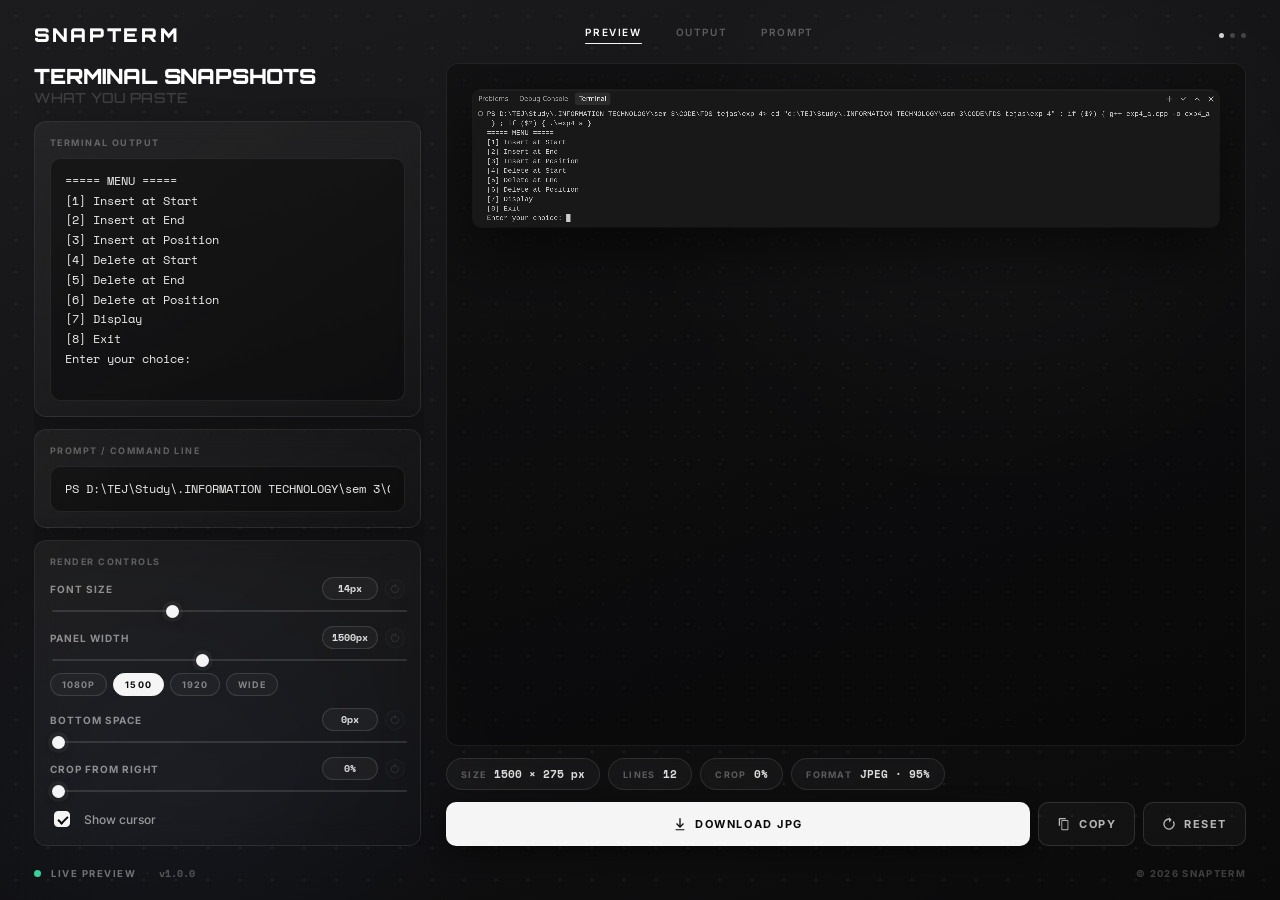
==== commit 82f489e2: "added 3 tab on top, for better view" ====
--- a/index.html
+++ b/index.html
@@ -14,944 +14,7 @@
     href="https://fonts.googleapis.com/css2?family=Orbitron:wght@400;500;700;900&family=Inter:wght@300;400;500;600;700&family=Space+Mono:wght@400;700&display=swap"
     rel="stylesheet">
 
-  <style>
-    /* ============================================================
-     TOKENS
-     ============================================================ */
-    :root {
-      --w: #f5f5f5;
-      --ink: rgba(255, 255, 255, 0.92);
-      --ink-2: rgba(255, 255, 255, 0.70);
-      --ink-3: rgba(255, 255, 255, 0.45);
-      --ink-4: rgba(255, 255, 255, 0.30);
-      --ink-5: rgba(255, 255, 255, 0.16);
-      --line: rgba(255, 255, 255, 0.08);
-      --line-2: rgba(255, 255, 255, 0.12);
-      --glass: linear-gradient(145deg, rgba(255, 255, 255, 0.05), rgba(255, 255, 255, 0.01));
-      --card-shadow: 0 8px 32px rgba(0, 0, 0, 0.2);
-      --mono: 'Space Mono', ui-monospace, monospace;
-      --tech: 'Orbitron', sans-serif;
-      --ui: 'Inter', system-ui, -apple-system, Roboto, Helvetica, Arial, sans-serif;
-    }
-
-    * {
-      box-sizing: border-box;
-    }
-
-    html,
-    body {
-      margin: 0;
-      padding: 0;
-      height: 100%;
-      overflow: hidden;
-      background: #0a0a0b;
-      color: #fff;
-      font-family: var(--ui);
-      -webkit-font-smoothing: antialiased;
-      text-rendering: optimizeLegibility;
-    }
-
-    /* ============================================================
-     BACKDROP — gradient + radial glow + dot grid
-     ============================================================ */
-    .stage-bg {
-      position: fixed;
-      inset: 0;
-      z-index: 0;
-      background: linear-gradient(160deg, #1c1c1e 0%, #121214 50%, #0a0a0b 100%);
-    }
-
-    .stage-bg::before {
-      content: '';
-      position: absolute;
-      top: -10%;
-      right: -5%;
-      width: 55%;
-      height: 65%;
-      background: radial-gradient(ellipse, rgba(255, 255, 255, 0.045) 0%, transparent 70%);
-      pointer-events: none;
-    }
-
-    .stage-bg::after {
-      content: '';
-      position: absolute;
-      bottom: -15%;
-      left: -10%;
-      width: 50%;
-      height: 55%;
-      background: radial-gradient(ellipse, rgba(120, 160, 255, 0.05) 0%, transparent 70%);
-      pointer-events: none;
-    }
-
-    .dot-grid {
-      position: fixed;
-      inset: 0;
-      z-index: 1;
-      pointer-events: none;
-      background-image: radial-gradient(rgba(255, 255, 255, 0.075) 1px, transparent 1px);
-      background-size: 32px 32px;
-    }
-
-    /* ============================================================
-     SHELL
-     ============================================================ */
-    .app {
-      position: relative;
-      z-index: 2;
-      height: 100dvh;
-      width: 100%;
-      display: flex;
-      flex-direction: column;
-      padding: 26px 34px 20px;
-      gap: 18px;
-    }
-
-    /* ---------- Topbar ---------- */
-    .topbar {
-      flex-shrink: 0;
-      display: flex;
-      align-items: center;
-      justify-content: space-between;
-      gap: 24px;
-    }
-
-    .brand {
-      font-family: var(--tech);
-      font-weight: 900;
-      font-size: 19px;
-      letter-spacing: 0.14em;
-      color: #fff;
-      line-height: 1;
-      flex-shrink: 0;
-    }
-
-    .nav-links {
-      display: flex;
-      align-items: center;
-      gap: 34px;
-    }
-
-    .nav-item {
-      position: relative;
-      background: none;
-      border: none;
-      padding: 0 0 7px;
-      font: 600 10px/1 var(--ui);
-      letter-spacing: 0.16em;
-      text-transform: uppercase;
-      color: var(--ink-4);
-      cursor: pointer;
-      transition: color .2s;
-    }
-
-    .nav-item::after {
-      content: '';
-      position: absolute;
-      left: 0;
-      right: 0;
-      bottom: 0;
-      height: 1.5px;
-      border-radius: 1px;
-      background: var(--w);
-      opacity: 0;
-      transition: opacity .2s;
-    }
-
-    .nav-item:hover {
-      color: #fff;
-    }
-
-    .nav-item:hover::after {
-      opacity: .45;
-    }
-
-    .nav-item.active {
-      color: #fff;
-    }
-
-    .nav-item.active::after {
-      opacity: 1;
-    }
-
-    .dots {
-      display: flex;
-      gap: 6px;
-      flex-shrink: 0;
-    }
-
-    .dots span {
-      width: 5px;
-      height: 5px;
-      border-radius: 50%;
-      background: rgba(255, 255, 255, 0.2);
-    }
-
-    .dots span:first-child {
-      background: rgba(255, 255, 255, 0.8);
-    }
-
-    /* ---------- Stage ---------- */
-    .stage {
-      flex: 1;
-      min-height: 0;
-      display: grid;
-      grid-template-columns: minmax(320px, 390px) minmax(0, 1fr);
-      gap: 22px;
-    }
-
-    .col-editor,
-    .col-preview {
-      display: flex;
-      flex-direction: column;
-      gap: 12px;
-      min-height: 0;
-    }
-
-    .col-editor {
-      overflow-y: auto;
-      padding-right: 3px;
-    }
-
-    /* ---------- Hero ---------- */
-    .hero {
-      flex-shrink: 0;
-      padding: 2px 0 4px;
-    }
-
-    .hero h1 {
-      margin: 0;
-      font-family: var(--tech);
-      font-weight: 900;
-      font-size: 21px;
-      line-height: 1.08;
-      letter-spacing: -0.005em;
-      color: #fff;
-    }
-
-    .hero h1 span {
-      display: block;
-      font-weight: 500;
-      font-size: 14px;
-      letter-spacing: 0.01em;
-      color: rgba(255, 255, 255, 0.16);
-      margin-top: 2px;
-    }
-
-    /* ============================================================
-     CARDS
-     ============================================================ */
-    .card {
-      display: flex;
-      flex-direction: column;
-      gap: 10px;
-      padding: 15px;
-      min-height: 0;
-      background: var(--glass);
-      border: 1px solid var(--line);
-      border-radius: 12px;
-      backdrop-filter: blur(12px);
-      -webkit-backdrop-filter: blur(12px);
-      box-shadow: var(--card-shadow);
-    }
-
-    .card-output {
-      flex: 1 1 auto;
-      min-height: 150px;
-    }
-
-    .card-prompt,
-    .card-controls {
-      flex: 0 0 auto;
-    }
-
-    .label {
-      flex-shrink: 0;
-      font-size: 9px;
-      font-weight: 700;
-      letter-spacing: 0.16em;
-      text-transform: uppercase;
-      color: var(--ink-4);
-    }
-
-    /* ---------- Inputs ---------- */
-    textarea,
-    input[type=text] {
-      width: 100%;
-      background: rgba(0, 0, 0, 0.35);
-      border: 1px solid var(--line);
-      border-radius: 10px;
-      color: var(--ink);
-      padding: 12px 14px;
-      font-family: var(--mono);
-      font-size: 12px;
-      line-height: 1.65;
-      outline: none;
-      transition: border-color .2s, box-shadow .2s, background .2s;
-    }
-
-    textarea {
-      resize: none;
-      flex: 1;
-      min-height: 0;
-    }
-
-    input[type=text] {
-      min-height: 46px;
-    }
-
-    textarea::placeholder,
-    input[type=text]::placeholder {
-      color: rgba(255, 255, 255, 0.2);
-    }
-
-    textarea:focus,
-    input[type=text]:focus {
-      border-color: rgba(255, 255, 255, 0.22);
-      background: rgba(0, 0, 0, 0.5);
-      box-shadow: 0 0 0 3px rgba(255, 255, 255, 0.045);
-    }
-
-    /* ============================================================
-     CONTROLS
-     ============================================================ */
-    .ctl {
-      display: flex;
-      flex-direction: column;
-      gap: 8px;
-    }
-
-    .ctl+.ctl {
-      margin-top: 2px;
-    }
-
-    .ctl-head {
-      display: flex;
-      align-items: center;
-      justify-content: space-between;
-      gap: 8px;
-    }
-
-    .ctl-name {
-      font-size: 10px;
-      font-weight: 700;
-      letter-spacing: 0.1em;
-      text-transform: uppercase;
-      color: rgba(255, 255, 255, 0.5);
-    }
-
-    .ctl-right {
-      display: flex;
-      align-items: center;
-      gap: 7px;
-      flex-shrink: 0;
-    }
-
-    .val {
-      font-family: var(--mono);
-      font-size: 10px;
-      font-weight: 700;
-      color: rgba(255, 255, 255, 0.85);
-      border: 1px solid var(--line-2);
-      background: rgba(255, 255, 255, 0.04);
-      border-radius: 9999px;
-      padding: 3px 9px;
-      min-width: 56px;
-      text-align: center;
-    }
-
-    .rst {
-      width: 20px;
-      height: 20px;
-      padding: 0;
-      display: grid;
-      place-items: center;
-      border: 1px solid var(--line-2);
-      background: rgba(255, 255, 255, 0.03);
-      border-radius: 50%;
-      color: rgba(255, 255, 255, 0.4);
-      cursor: pointer;
-      transition: all .15s;
-      flex-shrink: 0;
-    }
-
-    .rst svg {
-      width: 10px;
-      height: 10px;
-      fill: currentColor;
-    }
-
-    .rst:hover:not(:disabled) {
-      color: #0a0a0b;
-      background: var(--w);
-      border-color: var(--w);
-      transform: rotate(-30deg);
-    }
-
-    .rst:active:not(:disabled) {
-      transform: scale(.9);
-    }
-
-    .rst:disabled {
-      opacity: .25;
-      cursor: not-allowed;
-      pointer-events: none;
-    }
-
-    /* ---------- Range ---------- */
-    input[type=range] {
-      -webkit-appearance: none;
-      appearance: none;
-      width: 100%;
-      height: 2px;
-      background: rgba(255, 255, 255, 0.12);
-      border-radius: 2px;
-      outline: none;
-      cursor: pointer;
-    }
-
-    input[type=range]::-webkit-slider-thumb {
-      -webkit-appearance: none;
-      appearance: none;
-      width: 13px;
-      height: 13px;
-      border-radius: 50%;
-      background: var(--w);
-      border: none;
-      cursor: pointer;
-      box-shadow: 0 0 0 4px rgba(255, 255, 255, 0.05), 0 2px 8px rgba(0, 0, 0, 0.5);
-      transition: box-shadow .2s, transform .12s;
-    }
-
-    input[type=range]:hover::-webkit-slider-thumb {
-      box-shadow: 0 0 0 6px rgba(255, 255, 255, 0.10), 0 2px 10px rgba(0, 0, 0, 0.6);
-    }
-
-    input[type=range]:active::-webkit-slider-thumb {
-      transform: scale(1.15);
-    }
-
-    input[type=range]::-moz-range-thumb {
-      width: 13px;
-      height: 13px;
-      border-radius: 50%;
-      background: var(--w);
-      border: none;
-      cursor: pointer;
-    }
-
-    input[type=range]::-moz-range-track {
-      height: 2px;
-      background: rgba(255, 255, 255, 0.12);
-      border-radius: 2px;
-    }
-
-    /* ---------- Presets ---------- */
-    .presets {
-      display: flex;
-      gap: 6px;
-      flex-wrap: wrap;
-      margin-top: 2px;
-    }
-
-    .preset {
-      font: 700 9px/1 var(--ui);
-      letter-spacing: 0.12em;
-      text-transform: uppercase;
-      padding: 6px 11px;
-      border-radius: 9999px;
-      border: 1px solid var(--line-2);
-      background: rgba(255, 255, 255, 0.03);
-      color: var(--ink-3);
-      cursor: pointer;
-      transition: all .15s;
-    }
-
-    .preset:hover {
-      color: #fff;
-      border-color: rgba(255, 255, 255, 0.3);
-    }
-
-    .preset.active {
-      background: var(--w);
-      color: #0a0a0b;
-      border-color: var(--w);
-    }
-
-    /* ---------- Checkbox ---------- */
-    .check {
-      display: flex;
-      align-items: center;
-      gap: 11px;
-      font-size: 12px;
-      font-weight: 500;
-      color: rgba(255, 255, 255, 0.55);
-      cursor: pointer;
-      user-select: none;
-    }
-
-    input[type=checkbox] {
-      -webkit-appearance: none;
-      appearance: none;
-      width: 16px;
-      height: 16px;
-      flex-shrink: 0;
-      border: 1.5px solid rgba(255, 255, 255, 0.18);
-      border-radius: 4px;
-      background: rgba(0, 0, 0, 0.35);
-      cursor: pointer;
-      position: relative;
-      transition: all .15s;
-    }
-
-    input[type=checkbox]:checked {
-      background: var(--w);
-      border-color: var(--w);
-    }
-
-    input[type=checkbox]:checked::after {
-      content: '';
-      position: absolute;
-      left: 4.5px;
-      top: 1.5px;
-      width: 4px;
-      height: 8px;
-      border: solid #0a0a0b;
-      border-width: 0 2px 2px 0;
-      transform: rotate(45deg);
-    }
-
-    /* ============================================================
-     PREVIEW
-     ============================================================ */
-    .preview-stage {
-      position: relative;
-      flex: 1;
-      min-height: 0;
-      display: flex;
-      border-radius: 12px;
-      border: 1px solid rgba(255, 255, 255, 0.07);
-      background: rgba(0, 0, 0, 0.28);
-      overflow: hidden;
-    }
-
-    .preview-stage::before {
-      content: '';
-      position: absolute;
-      inset: 0;
-      pointer-events: none;
-      background-image: radial-gradient(rgba(255, 255, 255, 0.05) 1px, transparent 1px);
-      background-size: 24px 24px;
-      -webkit-mask-image: radial-gradient(ellipse at 50% 40%, #000 25%, transparent 78%);
-      mask-image: radial-gradient(ellipse at 50% 40%, #000 25%, transparent 78%);
-    }
-
-    .preview-scroll {
-      position: relative;
-      z-index: 1;
-      flex: 1;
-      min-height: 0;
-      overflow: auto;
-      display: flex;
-      align-items: flex-start;
-      justify-content: center;
-      padding: 26px;
-    }
-
-    .canvas-wrap {
-      position: relative;
-      display: inline-block;
-      max-width: 100%;
-      line-height: 0;
-    }
-
-    #termCanvas {
-      display: block;
-      max-width: 100%;
-      height: auto;
-      border-radius: 8px;
-      box-shadow: 0 24px 60px rgba(0, 0, 0, 0.55), 0 0 0 1px rgba(255, 255, 255, 0.06);
-    }
-
-    /* Mobile crop peek */
-    .canvas-wrap.cropping {
-      width: 100%;
-      max-width: 100%;
-      overflow: hidden;
-    }
-
-    .canvas-wrap.cropping #termCanvas {
-      max-width: none;
-      border-radius: 8px 0 0 8px;
-    }
-
-    .canvas-wrap.cropping .crop-overlay {
-      background: rgba(0, 0, 0, 0.45);
-      backdrop-filter: none;
-      border-top-right-radius: 0;
-      border-bottom-right-radius: 0;
-    }
-
-    .crop-overlay {
-      position: absolute;
-      top: 0;
-      bottom: 0;
-      right: 0;
-      background: rgba(0, 0, 0, 0.55);
-      backdrop-filter: blur(1px);
-      pointer-events: none;
-      border-top-right-radius: 8px;
-      border-bottom-right-radius: 8px;
-      display: none;
-    }
-
-    .crop-line {
-      position: absolute;
-      top: 0;
-      bottom: 0;
-      width: 0;
-      border-left: 1.5px dashed rgba(255, 255, 255, 0.65);
-      pointer-events: none;
-      display: none;
-    }
-
-    /* ---------- Info pills ---------- */
-    .info-row {
-      flex-shrink: 0;
-      display: flex;
-      gap: 8px;
-      flex-wrap: wrap;
-    }
-
-    .info-pill {
-      display: flex;
-      align-items: center;
-      gap: 8px;
-      padding: 7px 14px;
-      border: 1px solid rgba(255, 255, 255, 0.1);
-      background: rgba(255, 255, 255, 0.035);
-      border-radius: 9999px;
-      backdrop-filter: blur(4px);
-    }
-
-    .info-pill span {
-      font-size: 9px;
-      font-weight: 700;
-      letter-spacing: 0.14em;
-      text-transform: uppercase;
-      color: var(--ink-4);
-    }
-
-    .info-pill b {
-      font-family: var(--mono);
-      font-size: 10.5px;
-      font-weight: 700;
-      color: rgba(255, 255, 255, 0.85);
-    }
-
-    /* ---------- Buttons ---------- */
-    .actions {
-      flex-shrink: 0;
-      display: flex;
-      gap: 8px;
-    }
-
-    .btn {
-      display: inline-flex;
-      align-items: center;
-      justify-content: center;
-      gap: 8px;
-      font: 700 11px/1 var(--ui);
-      letter-spacing: 0.14em;
-      text-transform: uppercase;
-      padding: 14px 18px;
-      border-radius: 10px;
-      border: 1px solid transparent;
-      cursor: pointer;
-      white-space: nowrap;
-      transition: all .18s cubic-bezier(0.4, 0, 0.2, 1);
-    }
-
-    .btn svg {
-      width: 14px;
-      height: 14px;
-      fill: currentColor;
-      flex-shrink: 0;
-    }
-
-    .btn:focus-visible {
-      outline: none;
-      box-shadow: 0 0 0 3px rgba(255, 255, 255, 0.18);
-    }
-
-    .btn-solid {
-      flex: 1;
-      background: var(--w);
-      color: #0a0a0b;
-      box-shadow: 0 6px 20px rgba(0, 0, 0, 0.45);
-    }
-
-    .btn-solid:hover {
-      background: #fff;
-      transform: translateY(-1px);
-      box-shadow: 0 10px 26px rgba(0, 0, 0, 0.55);
-    }
-
-    .btn-solid:active {
-      transform: translateY(0);
-    }
-
-    .btn-ghost {
-      flex: 0 0 auto;
-      background: rgba(255, 255, 255, 0.03);
-      border-color: var(--line-2);
-      color: var(--ink-2);
-    }
-
-    .btn-ghost:hover {
-      background: var(--w);
-      border-color: var(--w);
-      color: #0a0a0b;
-    }
-
-    .btn-ghost:active {
-      transform: translateY(1px);
-    }
-
-    /* ---------- Status bar ---------- */
-    .statusbar {
-      flex-shrink: 0;
-      display: flex;
-      align-items: center;
-      justify-content: space-between;
-      gap: 16px;
-      padding-top: 2px;
-    }
-
-    .status-left {
-      display: flex;
-      align-items: center;
-      gap: 10px;
-    }
-
-    .pulse-dot {
-      width: 7px;
-      height: 7px;
-      border-radius: 50%;
-      background: #34d399;
-      animation: pulse-dark 2.5s ease-in-out infinite;
-    }
-
-    @keyframes pulse-dark {
-
-      0%,
-      100% {
-        opacity: 1;
-        box-shadow: 0 0 0 0 rgba(52, 211, 153, 0.45);
-      }
-
-      50% {
-        opacity: .75;
-        box-shadow: 0 0 0 6px rgba(52, 211, 153, 0);
-      }
-    }
-
-    .status-txt {
-      font-size: 9.5px;
-      font-weight: 700;
-      letter-spacing: 0.16em;
-      text-transform: uppercase;
-      color: rgba(255, 255, 255, 0.4);
-    }
-
-    .status-sep {
-      color: rgba(255, 255, 255, 0.15);
-      font-size: 10px;
-    }
-
-    .status-ver {
-      font-family: var(--mono);
-      font-size: 9.5px;
-      font-weight: 700;
-      color: rgba(255, 255, 255, 0.28);
-    }
-
-    .status-right {
-      font-size: 9.5px;
-      font-weight: 700;
-      letter-spacing: 0.14em;
-      text-transform: uppercase;
-      color: rgba(255, 255, 255, 0.22);
-    }
-
-    /* ---------- Toast ---------- */
-    .toast {
-      position: fixed;
-      left: 50%;
-      bottom: 28px;
-      transform: translateX(-50%) translateY(14px);
-      padding: 12px 22px;
-      background: rgba(20, 20, 22, 0.94);
-      border: 1px solid var(--line-2);
-      border-radius: 9999px;
-      backdrop-filter: blur(16px);
-      -webkit-backdrop-filter: blur(16px);
-      color: #fff;
-      font-size: 10.5px;
-      font-weight: 700;
-      letter-spacing: 0.1em;
-      text-transform: uppercase;
-      opacity: 0;
-      pointer-events: none;
-      transition: opacity .22s, transform .22s;
-      box-shadow: 0 14px 40px rgba(0, 0, 0, 0.6);
-      z-index: 200;
-    }
-
-    .toast.show {
-      opacity: 1;
-      transform: translateX(-50%) translateY(0);
-    }
-
-    .toast.success {
-      border-color: rgba(52, 211, 153, 0.5);
-    }
-
-    .toast.error {
-      border-color: rgba(248, 113, 113, 0.5);
-    }
-
-    /* ---------- Scrollbars ---------- */
-    ::-webkit-scrollbar {
-      width: 8px;
-      height: 8px;
-    }
-
-    ::-webkit-scrollbar-track {
-      background: transparent;
-    }
-
-    ::-webkit-scrollbar-thumb {
-      background: rgba(255, 255, 255, 0.1);
-      border-radius: 6px;
-    }
-
-    ::-webkit-scrollbar-thumb:hover {
-      background: rgba(255, 255, 255, 0.2);
-    }
-
-    /* ============================================================
-     DESKTOP ≥ 1024px
-     ============================================================ */
-    @media (min-width:1024px) {
-      .tab {
-        display: none;
-      }
-    }
-
-    /* ============================================================
-     MOBILE ≤ 1023px
-     ============================================================ */
-    @media (max-width:1023px) {
-      .app {
-        padding: 18px 18px 14px;
-        gap: 14px;
-      }
-
-      .brand {
-        font-size: 16px;
-      }
-
-      .nav-links {
-        gap: 20px;
-      }
-
-      .nav-item {
-        letter-spacing: 0.12em;
-        font-size: 9.5px;
-      }
-
-      .act {
-        display: none;
-      }
-
-      .stage {
-        display: flex;
-        flex-direction: column;
-        gap: 14px;
-      }
-
-      .col-editor,
-      .col-preview {
-        display: none;
-        flex: 1;
-        min-height: 0;
-      }
-
-      .col-editor.active,
-      .col-preview.active {
-        display: flex;
-      }
-
-      .col-editor {
-        overflow-y: auto;
-        padding-right: 2px;
-      }
-
-      .hero h1 {
-        font-size: 24px;
-      }
-
-      .hero h1 span {
-        font-size: 15px;
-      }
-
-      .card-output {
-        flex: 0 0 auto;
-      }
-
-      .card-output textarea {
-        height: 190px;
-        flex: none;
-      }
-
-      .preview-scroll {
-        padding: 16px;
-      }
-
-      .btn {
-        padding: 13px 15px;
-        font-size: 10.5px;
-        letter-spacing: 0.1em;
-      }
-
-      .btn-ghost span.txt {
-        display: none;
-      }
-
-      .info-pill {
-        padding: 6px 11px;
-      }
-    }
-
-    @media (max-width:420px) {
-      .app {
-        padding: 14px 14px 12px;
-      }
-
-      .nav-links {
-        gap: 14px;
-      }
-
-      .brand {
-        font-size: 14px;
-        letter-spacing: 0.1em;
-      }
-
-      .dots {
-        display: none;
-      }
-    }
-  </style>
+  <link rel="stylesheet" href="css/styles.css">
 </head>
 
 <body>
@@ -966,11 +29,9 @@
       <div class="brand">SNAPTERM</div>
 
       <div class="nav-links" id="tabs">
-        <button class="nav-item tab" data-tab="preview" type="button">Preview</button>
-        <button class="nav-item tab" data-tab="editor" type="button">Editor</button>
-        <button class="nav-item act" data-action="export" type="button">Export</button>
-        <button class="nav-item act" data-action="copy" type="button">Copy</button>
-        <button class="nav-item act" data-action="reset" type="button">Reset</button>
+        <button class="nav-item active" data-view="preview" type="button">Preview</button>
+        <button class="nav-item" data-view="output" type="button">Output</button>
+        <button class="nav-item" data-view="prompt" type="button">Prompt</button>
       </div>
 
       <div class="dots"><span></span><span></span><span></span></div>
@@ -979,19 +40,19 @@
     <!-- ===================== STAGE ===================== -->
     <main class="stage">
 
-      <!-- ---------- EDITOR COLUMN ---------- -->
-      <div class="col-editor active" id="colEditor">
+      <!-- ---------- LEFT: editor column (unchanged) ---------- -->
+      <div class="col-editor" id="colEditor">
 
         <div class="hero">
           <h1>TERMINAL SNAPSHOTS<span>WHAT YOU PASTE</span></h1>
         </div>
 
-        <section class="card card-output">
+        <section class="card card-output left-editor-card">
           <div class="label">Terminal Output</div>
           <textarea id="outputFull" spellcheck="false" placeholder="Paste your program output…"></textarea>
         </section>
 
-        <section class="card card-prompt">
+        <section class="card card-prompt left-editor-card">
           <div class="label">Prompt / Command Line</div>
           <input type="text" id="promptInput" spellcheck="false" />
         </section>
@@ -1084,50 +145,69 @@
         </section>
       </div>
 
-      <!-- ---------- PREVIEW COLUMN ---------- -->
-      <div class="col-preview active" id="colPreview">
-
-        <div class="preview-stage">
-          <div class="preview-scroll">
-            <div class="canvas-wrap" id="canvasWrap">
-              <canvas id="termCanvas"></canvas>
-              <div class="crop-overlay" id="cropOverlay"></div>
-              <div class="crop-line" id="cropLine"></div>
-            </div>
-          </div>
-        </div>
-
-        <div class="info-row">
-          <div class="info-pill"><span>Size</span><b id="dimInfo">—</b></div>
-          <div class="info-pill"><span>Lines</span><b id="lineInfo">—</b></div>
-          <div class="info-pill"><span>Crop</span><b id="cropInfo">0%</b></div>
-          <div class="info-pill"><span>Format</span><b>JPEG · 95%</b></div>
-        </div>
-
-        <div class="actions">
-          <button class="btn btn-solid" id="dl" type="button">
-            <svg viewBox="0 0 16 16" aria-hidden="true">
-              <path d="M8 12.5 3.5 8l1.06-1.06L7.25 9.63V1.5h1.5v8.13l2.69-2.69L12.5 8 8 12.5Zm-5 1.5h10v1H3v-1Z" />
-            </svg>
-            Download JPG
-          </button>
-          <button class="btn btn-ghost" id="copyBtn" type="button">
-            <svg viewBox="0 0 16 16" aria-hidden="true">
-              <path
-                d="M10 1H3a1 1 0 0 0-1 1v8h1.5V2.5H10V1Zm2 2.5H6a1 1 0 0 0-1 1V14a1 1 0 0 0 1 1h6a1 1 0 0 0 1-1V4.5a1 1 0 0 0-1-1Zm0 10.5H6V4.5h6V14Z" />
-            </svg>
-            <span class="txt">Copy</span>
-          </button>
-          <button class="btn btn-ghost" id="resetBtn" type="button">
-            <svg viewBox="0 0 16 16" aria-hidden="true">
-              <path
-                d="M8 3a5 5 0 1 0 4.546 2.914.75.75 0 0 1 1.302-.746A6.5 6.5 0 1 1 8 1.5V.75a.25.25 0 0 1 .41-.19l2.5 2.5a.25.25 0 0 1 0 .38l-2.5 2.5A.25.25 0 0 1 8 5.75V3Z" />
-            </svg>
-            <span class="txt">Reset</span>
-          </button>
-        </div>
-      </div>
-
+      <!-- ---------- RIGHT: switchable main window ---------- -->
+      <div class="col-preview" id="colPreview">
+
+        <!-- Preview view -->
+        <div class="view active" data-view="preview">
+          <div class="preview-stage">
+            <div class="preview-scroll">
+              <div class="canvas-wrap" id="canvasWrap">
+                <canvas id="termCanvas"></canvas>
+                <div class="crop-overlay" id="cropOverlay"></div>
+                <div class="crop-line" id="cropLine"></div>
+              </div>
+            </div>
+          </div>
+
+          <div class="info-row">
+            <div class="info-pill"><span>Size</span><b id="dimInfo">—</b></div>
+            <div class="info-pill"><span>Lines</span><b id="lineInfo">—</b></div>
+            <div class="info-pill"><span>Crop</span><b id="cropInfo">0%</b></div>
+            <div class="info-pill"><span>Format</span><b>JPEG · 95%</b></div>
+          </div>
+
+          <div class="actions">
+            <button class="btn btn-solid" id="dl" type="button">
+              <svg viewBox="0 0 16 16" aria-hidden="true">
+                <path d="M8 12.5 3.5 8l1.06-1.06L7.25 9.63V1.5h1.5v8.13l2.69-2.69L12.5 8 8 12.5Zm-5 1.5h10v1H3v-1Z" />
+              </svg>
+              Download JPG
+            </button>
+            <button class="btn btn-ghost" id="copyBtn" type="button">
+              <svg viewBox="0 0 16 16" aria-hidden="true">
+                <path
+                  d="M10 1H3a1 1 0 0 0-1 1v8h1.5V2.5H10V1Zm2 2.5H6a1 1 0 0 0-1 1V14a1 1 0 0 0 1 1h6a1 1 0 0 0 1-1V4.5a1 1 0 0 0-1-1Zm0 10.5H6V4.5h6V14Z" />
+              </svg>
+              <span class="txt">Copy</span>
+            </button>
+            <button class="btn btn-ghost" id="resetBtn" type="button">
+              <svg viewBox="0 0 16 16" aria-hidden="true">
+                <path
+                  d="M8 3a5 5 0 1 0 4.546 2.914.75.75 0 0 1 1.302-.746A6.5 6.5 0 1 1 8 1.5V.75a.25.25 0 0 1 .41-.19l2.5 2.5a.25.25 0 0 1 0 .38l-2.5 2.5A.25.25 0 0 1 8 5.75V3Z" />
+              </svg>
+              <span class="txt">Reset</span>
+            </button>
+          </div>
+        </div>
+
+        <!-- Output view -->
+        <div class="view" data-view="output">
+          <section class="card card-output">
+            <div class="label">Terminal Output — Focus</div>
+            <textarea id="outputFullRight" spellcheck="false" placeholder="Paste your program output…"></textarea>
+          </section>
+        </div>
+
+        <!-- Prompt view -->
+        <div class="view" data-view="prompt">
+          <section class="card card-prompt">
+            <div class="label">Prompt / Command Line — Focus</div>
+            <input type="text" id="promptInputRight" spellcheck="false" />
+          </section>
+        </div>
+
+      </div>
     </main>
 
     <!-- ===================== STATUS BAR ===================== -->
@@ -1145,554 +225,7 @@
 
   <div class="toast" id="toast"></div>
 
-  <script>
-    (function () {
-      "use strict";
-
-      /* ============================================================
-         DEFAULTS
-         ============================================================ */
-      var DEFAULT_PROMPT = 'PS D:\\TEJ\\Study\\.INFORMATION TECHNOLOGY\\sem 3\\CODE\\FDS tejas\\exp 4> cd "d:\\TEJ\\Study\\.INFORMATION TECHNOLOGY\\sem 3\\CODE\\FDS tejas\\exp 4" ; if ($?) { g++ exp4_a.cpp -o exp4_a } ; if ($?) { .\\exp4_a }';
-
-      var DEFAULT_OUTPUT = [
-        "===== MENU =====",
-        "[1] Insert at Start",
-        "[2] Insert at End",
-        "[3] Insert at Position",
-        "[4] Delete at Start",
-        "[5] Delete at End",
-        "[6] Delete at Position",
-        "[7] Display",
-        "[8] Exit",
-        "Enter your choice: "
-      ].join("\n");
-
-      /* ============================================================
-         CANVAS GEOMETRY  (unchanged — controls screenshot fidelity)
-         ============================================================ */
-      var JPG_QUALITY = 0.95;
-      var HEADER_H = 35;
-      var GUTTER = 22;
-      var PAD_L = 6;
-      var PAD_R = 12;
-      var PAD_T = 4;
-      var PAD_B = 8;
-
-      var MONO = '"Cascadia Mono", "Cascadia Code", Consolas, "Courier New", monospace';
-      var UI_FONT = '13px "Segoe UI", system-ui, -apple-system, Roboto, Arial, sans-serif';
-
-      var C_PANEL = "#181818";
-      var C_BORDER = "#2b2b2b";
-      var C_TAB = "#9d9d9d";
-      var C_TAB_ON = "#e7e7e7";
-      var C_TAB_BG = "#2b2b2b";
-      var C_TEXT = "#cccccc";
-      var C_ICON = "#c8c8c8";
-      var C_DOT = "#8a8a8a";
-
-      var MOBILE_BP = 1023;
-
-      /* ============================================================
-         ELEMENTS
-         ============================================================ */
-      function $(id) { return document.getElementById(id); }
-      function isMobile() { return window.matchMedia("(max-width: " + MOBILE_BP + "px)").matches; }
-
-      var els = {
-        tabs: $("tabs"),
-        colEditor: $("colEditor"),
-        colPreview: $("colPreview"),
-
-        outputFull: $("outputFull"),
-        promptInput: $("promptInput"),
-
-        fontSize: $("fontSize"),
-        panelWidth: $("panelWidth"),
-        bottomSpace: $("bottomSpace"),
-        cropRight: $("cropRight"),
-        cursor: $("cursor"),
-
-        fsVal: $("fsVal"),
-        pwVal: $("pwVal"),
-        bsVal: $("bsVal"),
-        crVal: $("crVal"),
-
-        dimInfo: $("dimInfo"),
-        lineInfo: $("lineInfo"),
-        cropInfo: $("cropInfo"),
-
-        presets: $("presets"),
-        dl: $("dl"),
-        copyBtn: $("copyBtn"),
-        resetBtn: $("resetBtn"),
-
-        canvasWrap: $("canvasWrap"),
-        canvasScroll: document.querySelector(".preview-scroll"),
-        cropOverlay: $("cropOverlay"),
-        cropLine: $("cropLine"),
-
-        toast: $("toast")
-      };
-
-      var canvas = $("termCanvas");
-      var ctx = canvas.getContext("2d");
-      var meas = document.createElement("canvas").getContext("2d");
-
-      var currentTab = isMobile() ? "preview" : "editor";
-
-      /* ============================================================
-         LAYOUT
-         ============================================================ */
-      function applyLayout() {
-        var mobile = isMobile();
-
-        var tabBtns = els.tabs.querySelectorAll(".tab");
-        for (var i = 0; i < tabBtns.length; i++) {
-          tabBtns[i].classList.toggle("active", tabBtns[i].dataset.tab === currentTab);
-        }
-
-        if (mobile) {
-          els.colEditor.classList.toggle("active", currentTab === "editor");
-          els.colPreview.classList.toggle("active", currentTab === "preview");
-        } else {
-          els.colEditor.classList.add("active");
-          els.colPreview.classList.add("active");
-        }
-      }
-
-      function switchTab(name) {
-        currentTab = name;
-        applyLayout();
-      }
-
-      window.addEventListener("resize", function () {
-        applyLayout();
-        updateCanvasDisplay(+els.panelWidth.value, +els.cropRight.value);
-        updateCropOverlay(+els.cropRight.value);
-      });
-
-      /* ============================================================
-         TOAST
-         ============================================================ */
-      var toastTimer = null;
-      function showToast(msg, kind) {
-        els.toast.textContent = msg;
-        els.toast.className = "toast show" + (kind ? " " + kind : "");
-        if (toastTimer) clearTimeout(toastTimer);
-        toastTimer = setTimeout(function () {
-          els.toast.className = "toast" + (kind ? " " + kind : "");
-        }, 1800);
-      }
-
-      /* ============================================================
-         TEXT WRAPPING
-         ============================================================ */
-      function wrapChars(text, maxChars) {
-        var out = [];
-        var paras = String(text)
-          .replace(/\r\n?/g, "\n")
-          .replace(/\t/g, "    ")
-          .split("\n");
-
-        for (var p = 0; p < paras.length; p++) {
-          var para = paras[p];
-          if (para.length === 0) { out.push(""); continue; }
-          for (var i = 0; i < para.length; i += maxChars) {
-            out.push(para.slice(i, i + maxChars));
-          }
-        }
-        return out.length ? out : [""];
-      }
-
-      /* ============================================================
-         DRAWING HELPERS
-         ============================================================ */
-      function roundRect(x, y, w, h, r) {
-        ctx.beginPath();
-        ctx.moveTo(x + r, y);
-        ctx.lineTo(x + w - r, y);
-        ctx.quadraticCurveTo(x + w, y, x + w, y + r);
-        ctx.lineTo(x + w, y + h - r);
-        ctx.quadraticCurveTo(x + w, y + h, x + w - r, y + h);
-        ctx.lineTo(x + r, y + h);
-        ctx.quadraticCurveTo(x, y + h, x, y + h - r);
-        ctx.lineTo(x, y + r);
-        ctx.quadraticCurveTo(x, y, x + r, y);
-        ctx.closePath();
-      }
-
-      function drawPlus(cx, cy) {
-        var r = 5.5;
-        ctx.beginPath();
-        ctx.moveTo(cx - r, cy); ctx.lineTo(cx + r, cy);
-        ctx.moveTo(cx, cy - r); ctx.lineTo(cx, cy + r);
-        ctx.stroke();
-      }
-
-      function drawChevron(cx, cy, dir) {
-        var w = 4.5, h = 2.5;
-        var d = dir === "down" ? 1 : -1;
-        ctx.beginPath();
-        ctx.moveTo(cx - w, cy - h * d);
-        ctx.lineTo(cx, cy + h * d);
-        ctx.lineTo(cx + w, cy - h * d);
-        ctx.stroke();
-      }
-
-      function drawClose(cx, cy) {
-        var r = 4.5;
-        ctx.beginPath();
-        ctx.moveTo(cx - r, cy - r); ctx.lineTo(cx + r, cy + r);
-        ctx.moveTo(cx + r, cy - r); ctx.lineTo(cx - r, cy + r);
-        ctx.stroke();
-      }
-
-      function drawHeader(W) {
-        ctx.font = UI_FONT;
-        ctx.textBaseline = "middle";
-
-        var tabs = [["Problems", false], ["Debug Console", false], ["Terminal", true]];
-        var x = 0;
-        for (var i = 0; i < tabs.length; i++) {
-          var label = tabs[i][0];
-          var active = tabs[i][1];
-          var tw = ctx.measureText(label).width + 22;
-
-          if (active) {
-            ctx.fillStyle = C_TAB_BG;
-            roundRect(x + 3, 5, tw - 6, HEADER_H - 10, 5);
-            ctx.fill();
-          }
-          ctx.fillStyle = active ? C_TAB_ON : C_TAB;
-          ctx.fillText(label, x + 11, HEADER_H / 2 + 1);
-          x += tw;
-        }
-
-        var iy = Math.round(HEADER_H / 2);
-        ctx.strokeStyle = C_ICON;
-        ctx.lineWidth = 1.2;
-        ctx.lineCap = "round";
-        ctx.lineJoin = "round";
-
-        var cx = W - 16;
-        drawClose(cx, iy); cx -= 28;
-        drawChevron(cx, iy, "up"); cx -= 28;
-        drawChevron(cx, iy, "down"); cx -= 28;
-        drawPlus(cx, iy);
-      }
-
-      /* ============================================================
-         RESET BUTTON STATE
-         ============================================================ */
-      function refreshResetButtons() {
-        var resets = document.querySelectorAll(".rst");
-        for (var i = 0; i < resets.length; i++) {
-          var btn = resets[i];
-          var current = +els[btn.dataset.target].value;
-          btn.disabled = (current === +btn.dataset.default);
-        }
-      }
-
-      /* ============================================================
-         CANVAS DISPLAY MODE
-         ============================================================ */
-      var CROP_PEEK_FRAC = 0.08;
-      var CROP_PEEK_MIN = 22;
-      var CROP_PEEK_MAX = 0.22;
-
-      function updateCanvasDisplay(panelW, cropPct) {
-        if (isMobile() && cropPct > 0) {
-          els.canvasWrap.classList.add("cropping");
-
-          var avail = els.canvasWrap.clientWidth || els.canvasScroll.clientWidth;
-          var peek = Math.round(avail * CROP_PEEK_FRAC);
-          if (peek < CROP_PEEK_MIN) peek = CROP_PEEK_MIN;
-          if (peek > avail * CROP_PEEK_MAX) peek = Math.round(avail * CROP_PEEK_MAX);
-
-          var visibleFrac = 1 - cropPct / 100;
-          var w = Math.max((avail - peek) / visibleFrac, avail);
-
-          canvas.style.width = Math.round(w) + "px";
-          canvas.style.maxWidth = "none";
-        } else {
-          els.canvasWrap.classList.remove("cropping");
-          canvas.style.width = panelW + "px";
-          canvas.style.maxWidth = "";
-        }
-      }
-
-      /* ============================================================
-         CROP MARKER
-         ============================================================ */
-      function updateCropOverlay(cropPct) {
-        if (cropPct <= 0) {
-          els.cropOverlay.style.display = "none";
-          els.cropLine.style.display = "none";
-          return;
-        }
-
-        var wrapRect = els.canvasWrap.getBoundingClientRect();
-        var canvasRect = canvas.getBoundingClientRect();
-
-        if (!wrapRect.width || !canvasRect.width) {
-          els.cropOverlay.style.display = "none";
-          els.cropLine.style.display = "none";
-          return;
-        }
-
-        var visibleFrac = 1 - cropPct / 100;
-        var boundary = (canvasRect.left - wrapRect.left) + canvasRect.width * visibleFrac;
-        var fromRight = wrapRect.width - boundary;
-        if (fromRight < 0) fromRight = 0;
-        if (fromRight > wrapRect.width) fromRight = wrapRect.width;
-
-        els.cropOverlay.style.display = "block";
-        els.cropOverlay.style.width = fromRight + "px";
-        els.cropLine.style.display = "block";
-        els.cropLine.style.right = fromRight + "px";
-      }
-
-      /* ============================================================
-         RENDER
-         ============================================================ */
-      function render() {
-        try {
-          var fontSize = +els.fontSize.value;
-          var panelW = +els.panelWidth.value;
-          var bottomSpace = +els.bottomSpace.value;
-          var cropPct = +els.cropRight.value;
-          var showCursor = els.cursor.checked;
-          var prompt = els.promptInput.value;
-          var output = els.outputFull.value;
-
-          els.fsVal.textContent = fontSize + "px";
-          els.pwVal.textContent = panelW + "px";
-          els.bsVal.textContent = bottomSpace + "px";
-          els.crVal.textContent = cropPct + "%";
-          els.cropInfo.textContent = cropPct + "%";
-
-          var lineH = Math.round(fontSize * 1.33);
-          var bodyFont = fontSize + "px " + MONO;
-
-          meas.font = bodyFont;
-          var charW = meas.measureText("M").width || (fontSize * 0.6);
-          var textLeft = PAD_L + GUTTER;
-          var maxChars = Math.max(10, Math.floor((panelW - textLeft - PAD_R) / charW));
-
-          var raw = prompt.length ? (prompt + "\n" + output) : output;
-          var lines = wrapChars(raw, maxChars);
-
-          var cursorLine = lines.length - 1;
-          var cursorCol = (lines[cursorLine] || "").length;
-          if (cursorCol >= maxChars) { cursorLine++; cursorCol = 0; }
-
-          var bodyLines = Math.max(lines.length, showCursor ? cursorLine + 1 : 0);
-          var H = HEADER_H + PAD_T + bodyLines * lineH + PAD_B + bottomSpace;
-          if (H < 160) H = 160;
-
-          var S = 2;
-          if (panelW * S * H * S > 2.0e8) S = 1;
-
-          canvas.width = Math.round(panelW * S);
-          canvas.height = Math.round(H * S);
-
-          ctx.setTransform(S, 0, 0, S, 0, 0);
-          ctx.imageSmoothingEnabled = true;
-          ctx.imageSmoothingQuality = "high";
-          ctx.textRendering = "geometricPrecision";
-
-          ctx.fillStyle = C_PANEL;
-          ctx.fillRect(0, 0, panelW, H);
-          ctx.fillStyle = C_BORDER;
-          ctx.fillRect(0, 0, panelW, 1);
-
-          drawHeader(panelW);
-
-          var startY = HEADER_H + PAD_T;
-
-          if (prompt.length > 0 && lines.length > 0) {
-            var dotCx = PAD_L + GUTTER / 2 - 2;
-            var dotCy = startY + lineH / 2 - 1;
-            ctx.beginPath();
-            ctx.arc(dotCx, dotCy, 4.5, 0, Math.PI * 2);
-            ctx.strokeStyle = C_DOT;
-            ctx.lineWidth = 1.5;
-            ctx.stroke();
-          }
-
-          ctx.font = bodyFont;
-          ctx.textBaseline = "middle";
-          ctx.fillStyle = C_TEXT;
-
-          for (var i = 0; i < lines.length; i++) {
-            if (lines[i]) {
-              ctx.fillText(lines[i], textLeft, startY + i * lineH + lineH / 2);
-            }
-          }
-
-          if (showCursor) {
-            var cy = startY + cursorLine * lineH;
-            var ch = Math.round(fontSize * 1.15);
-            ctx.fillStyle = C_TEXT;
-            ctx.fillRect(textLeft + cursorCol * charW, cy + (lineH - ch) / 2, charW, ch);
-          }
-
-          /* Info pills */
-          var visibleW = Math.round(panelW * (1 - cropPct / 100));
-          els.dimInfo.textContent = visibleW + " × " + H + " px";
-          els.lineInfo.textContent = lines.length;
-
-          updateCanvasDisplay(panelW, cropPct);
-          refreshResetButtons();
-
-          requestAnimationFrame(function () { updateCropOverlay(cropPct); });
-
-          /* Preset highlight */
-          var presetBtns = els.presets.querySelectorAll(".preset");
-          for (var k = 0; k < presetBtns.length; k++) {
-            var pw = +presetBtns[k].dataset.w;
-            presetBtns[k].classList.toggle("active", pw === panelW);
-          }
-        } catch (err) {
-          console.error("Render error:", err);
-        }
-      }
-
-      /* ============================================================
-         EXPORT
-         ============================================================ */
-      function buildExportCanvas() {
-        var cropPct = +els.cropRight.value;
-        var visibleFrac = 1 - cropPct / 100;
-        var srcW = canvas.width;
-        var srcH = canvas.height;
-        var outW = Math.max(1, Math.round(srcW * visibleFrac));
-
-        var tmp = document.createElement("canvas");
-        tmp.width = outW;
-        tmp.height = srcH;
-
-        var tctx = tmp.getContext("2d");
-        tctx.fillStyle = "#181818";
-        tctx.fillRect(0, 0, outW, srcH);
-        tctx.drawImage(canvas, 0, 0, outW, srcH, 0, 0, outW, srcH);
-        return tmp;
-      }
-
-      function download() {
-        try {
-          var tmp = buildExportCanvas();
-          var dataUrl = tmp.toDataURL("image/jpeg", JPG_QUALITY);
-          var a = document.createElement("a");
-          a.href = dataUrl;
-          a.download = "snapterm.jpg";
-          document.body.appendChild(a);
-          a.click();
-          document.body.removeChild(a);
-          showToast("Saved · snapterm.jpg", "success");
-        } catch (err) {
-          console.error(err);
-          showToast("Download failed", "error");
-        }
-      }
-
-      function copyImage() {
-        if (!navigator.clipboard || !window.ClipboardItem) {
-          showToast("Clipboard unsupported", "error");
-          return;
-        }
-        var tmp = buildExportCanvas();
-        tmp.toBlob(function (blob) {
-          navigator.clipboard.write([new ClipboardItem({ "image/png": blob })])
-            .then(function () { showToast("Copied", "success"); })
-            .catch(function () { showToast("Copy failed", "error"); });
-        }, "image/png");
-      }
-
-      function reset() {
-        els.promptInput.value = DEFAULT_PROMPT;
-        els.outputFull.value = DEFAULT_OUTPUT;
-        els.fontSize.value = 14;
-        els.panelWidth.value = 1500;
-        els.bottomSpace.value = 0;
-        els.cropRight.value = 0;
-        els.cursor.checked = true;
-        render();
-        showToast("Settings reset");
-      }
-
-      /* ============================================================
-         BIND
-         ============================================================ */
-      function bind() {
-        /* Nav — tabs + actions */
-        els.tabs.addEventListener("click", function (ev) {
-          var btn = ev.target.closest(".nav-item");
-          if (!btn) return;
-
-          if (btn.classList.contains("tab")) {
-            switchTab(btn.dataset.tab);
-            return;
-          }
-          var action = btn.dataset.action;
-          if (action === "export") download();
-          else if (action === "copy") copyImage();
-          else if (action === "reset") reset();
-        });
-
-        els.outputFull.addEventListener("input", render);
-        els.promptInput.addEventListener("input", render);
-
-        var inputs = [els.fontSize, els.panelWidth, els.bottomSpace, els.cropRight, els.cursor];
-        for (var i = 0; i < inputs.length; i++) {
-          inputs[i].addEventListener("input", render);
-          inputs[i].addEventListener("change", render);
-        }
-
-        els.presets.addEventListener("click", function (ev) {
-          var target = ev.target.closest(".preset");
-          if (!target) return;
-          els.panelWidth.value = target.dataset.w;
-          render();
-        });
-
-        document.addEventListener("click", function (ev) {
-          var btn = ev.target.closest(".rst");
-          if (!btn || btn.disabled) return;
-          els[btn.dataset.target].value = btn.dataset.default;
-          render();
-        });
-
-        els.dl.addEventListener("click", download);
-        els.copyBtn.addEventListener("click", copyImage);
-        els.resetBtn.addEventListener("click", reset);
-
-        document.addEventListener("keydown", function (ev) {
-          if ((ev.ctrlKey || ev.metaKey) && ev.key === "Enter") {
-            ev.preventDefault();
-            download();
-          }
-        });
-      }
-
-      /* ============================================================
-         INIT
-         ============================================================ */
-      function init() {
-        els.promptInput.value = DEFAULT_PROMPT;
-        els.outputFull.value = DEFAULT_OUTPUT;
-        bind();
-        applyLayout();
-        render();
-      }
-
-      if (document.readyState === "loading") {
-        document.addEventListener("DOMContentLoaded", init);
-      } else {
-        init();
-      }
-    })();
-  </script>
+  <script src="js/app.js"></script>
 </body>
 
 </html>
--- a/css/styles.css
+++ b/css/styles.css
@@ -0,0 +1,940 @@
+/* ============================================================
+   SnapTerm — Dark Edition
+   Stylesheet
+   ============================================================ */
+
+/* ============================================================
+   TOKENS
+   ============================================================ */
+:root {
+	--w: #f5f5f5;
+	--ink: rgba(255, 255, 255, 0.92);
+	--ink-2: rgba(255, 255, 255, 0.70);
+	--ink-3: rgba(255, 255, 255, 0.45);
+	--ink-4: rgba(255, 255, 255, 0.30);
+	--ink-5: rgba(255, 255, 255, 0.16);
+	--line: rgba(255, 255, 255, 0.08);
+	--line-2: rgba(255, 255, 255, 0.12);
+	--glass: linear-gradient(145deg, rgba(255, 255, 255, 0.05), rgba(255, 255, 255, 0.01));
+	--card-shadow: 0 8px 32px rgba(0, 0, 0, 0.2);
+	--mono: 'Space Mono', ui-monospace, monospace;
+	--tech: 'Orbitron', sans-serif;
+	--ui: 'Inter', system-ui, -apple-system, Roboto, Helvetica, Arial, sans-serif;
+}
+
+* {
+	box-sizing: border-box;
+}
+
+html,
+body {
+	margin: 0;
+	padding: 0;
+	height: 100%;
+	overflow: hidden;
+	background: #0a0a0b;
+	color: #fff;
+	font-family: var(--ui);
+	-webkit-font-smoothing: antialiased;
+	text-rendering: optimizeLegibility;
+}
+
+/* ============================================================
+   BACKDROP
+   ============================================================ */
+.stage-bg {
+	position: fixed;
+	inset: 0;
+	z-index: 0;
+	background: linear-gradient(160deg, #1c1c1e 0%, #121214 50%, #0a0a0b 100%);
+}
+
+.stage-bg::before {
+	content: '';
+	position: absolute;
+	top: -10%;
+	right: -5%;
+	width: 55%;
+	height: 65%;
+	background: radial-gradient(ellipse, rgba(255, 255, 255, 0.045) 0%, transparent 70%);
+	pointer-events: none;
+}
+
+.stage-bg::after {
+	content: '';
+	position: absolute;
+	bottom: -15%;
+	left: -10%;
+	width: 50%;
+	height: 55%;
+	background: radial-gradient(ellipse, rgba(120, 160, 255, 0.05) 0%, transparent 70%);
+	pointer-events: none;
+}
+
+.dot-grid {
+	position: fixed;
+	inset: 0;
+	z-index: 1;
+	pointer-events: none;
+	background-image: radial-gradient(rgba(255, 255, 255, 0.075) 1px, transparent 1px);
+	background-size: 32px 32px;
+}
+
+/* ============================================================
+   SHELL
+   ============================================================ */
+.app {
+	position: relative;
+	z-index: 2;
+	height: 100dvh;
+	width: 100%;
+	display: flex;
+	flex-direction: column;
+	padding: 26px 34px 20px;
+	gap: 18px;
+}
+
+/* ---------- Topbar ---------- */
+.topbar {
+	flex-shrink: 0;
+	display: flex;
+	align-items: center;
+	justify-content: space-between;
+	gap: 24px;
+}
+
+.brand {
+	font-family: var(--tech);
+	font-weight: 900;
+	font-size: 19px;
+	letter-spacing: 0.14em;
+	color: #fff;
+	line-height: 1;
+	flex-shrink: 0;
+}
+
+.nav-links {
+	display: flex;
+	align-items: center;
+	gap: 34px;
+}
+
+.nav-item {
+	position: relative;
+	background: none;
+	border: none;
+	padding: 0 0 7px;
+	font: 600 10px/1 var(--ui);
+	letter-spacing: 0.16em;
+	text-transform: uppercase;
+	color: var(--ink-4);
+	cursor: pointer;
+	transition: color .2s;
+}
+
+.nav-item::after {
+	content: '';
+	position: absolute;
+	left: 0;
+	right: 0;
+	bottom: 0;
+	height: 1.5px;
+	border-radius: 1px;
+	background: var(--w);
+	opacity: 0;
+	transition: opacity .2s;
+}
+
+.nav-item:hover {
+	color: #fff;
+}
+
+.nav-item:hover::after {
+	opacity: .45;
+}
+
+.nav-item.active {
+	color: #fff;
+}
+
+.nav-item.active::after {
+	opacity: 1;
+}
+
+.dots {
+	display: flex;
+	gap: 6px;
+	flex-shrink: 0;
+}
+
+.dots span {
+	width: 5px;
+	height: 5px;
+	border-radius: 50%;
+	background: rgba(255, 255, 255, 0.2);
+}
+
+.dots span:first-child {
+	background: rgba(255, 255, 255, 0.8);
+}
+
+/* ---------- Stage ---------- */
+.stage {
+	flex: 1;
+	min-height: 0;
+	display: grid;
+	grid-template-columns: minmax(320px, 390px) minmax(0, 1fr);
+	gap: 22px;
+}
+
+.col-editor,
+.col-preview {
+	display: flex;
+	flex-direction: column;
+	gap: 12px;
+	min-height: 0;
+}
+
+.col-editor {
+	overflow-y: auto;
+	padding-right: 3px;
+}
+
+/* ---------- Hero ---------- */
+.hero {
+	flex-shrink: 0;
+	padding: 2px 0 4px;
+}
+
+.hero h1 {
+	margin: 0;
+	font-family: var(--tech);
+	font-weight: 900;
+	font-size: 21px;
+	line-height: 1.08;
+	letter-spacing: -0.005em;
+	color: #fff;
+}
+
+.hero h1 span {
+	display: block;
+	font-weight: 500;
+	font-size: 14px;
+	letter-spacing: 0.01em;
+	color: rgba(255, 255, 255, 0.16);
+	margin-top: 2px;
+}
+
+/* ============================================================
+   VIEWS (right column switcher)
+   ============================================================ */
+.view {
+	display: none;
+	flex-direction: column;
+	gap: 12px;
+	flex: 1;
+	min-height: 0;
+}
+
+.view.active {
+	display: flex;
+}
+
+.view>.card {
+	flex: 1 1 auto;
+	min-height: 0;
+}
+
+.view>.preview-stage {
+	flex: 1 1 auto;
+	min-height: 0;
+}
+
+/* ============================================================
+   CARDS
+   ============================================================ */
+.card {
+	display: flex;
+	flex-direction: column;
+	gap: 10px;
+	padding: 15px;
+	min-height: 0;
+	background: var(--glass);
+	border: 1px solid var(--line);
+	border-radius: 12px;
+	backdrop-filter: blur(12px);
+	-webkit-backdrop-filter: blur(12px);
+	box-shadow: var(--card-shadow);
+}
+
+.card-output {
+	flex: 1 1 auto;
+	min-height: 150px;
+}
+
+.card-prompt {
+	flex: 0 0 auto;
+}
+
+.card-controls {
+	flex: 0 0 auto;
+}
+
+.label {
+	flex-shrink: 0;
+	font-size: 9px;
+	font-weight: 700;
+	letter-spacing: 0.16em;
+	text-transform: uppercase;
+	color: var(--ink-4);
+}
+
+/* ---------- Inputs ---------- */
+textarea,
+input[type=text] {
+	width: 100%;
+	background: rgba(0, 0, 0, 0.35);
+	border: 1px solid var(--line);
+	border-radius: 10px;
+	color: var(--ink);
+	padding: 12px 14px;
+	font-family: var(--mono);
+	font-size: 12px;
+	line-height: 1.65;
+	outline: none;
+	transition: border-color .2s, box-shadow .2s, background .2s;
+}
+
+textarea {
+	resize: none;
+	flex: 1;
+	min-height: 0;
+}
+
+input[type=text] {
+	min-height: 46px;
+}
+
+textarea::placeholder,
+input[type=text]::placeholder {
+	color: rgba(255, 255, 255, 0.2);
+}
+
+textarea:focus,
+input[type=text]:focus {
+	border-color: rgba(255, 255, 255, 0.22);
+	background: rgba(0, 0, 0, 0.5);
+	box-shadow: 0 0 0 3px rgba(255, 255, 255, 0.045);
+}
+
+/* ============================================================
+   CONTROLS
+   ============================================================ */
+.ctl {
+	display: flex;
+	flex-direction: column;
+	gap: 8px;
+}
+
+.ctl+.ctl {
+	margin-top: 2px;
+}
+
+.ctl-head {
+	display: flex;
+	align-items: center;
+	justify-content: space-between;
+	gap: 8px;
+}
+
+.ctl-name {
+	font-size: 10px;
+	font-weight: 700;
+	letter-spacing: 0.1em;
+	text-transform: uppercase;
+	color: rgba(255, 255, 255, 0.5);
+}
+
+.ctl-right {
+	display: flex;
+	align-items: center;
+	gap: 7px;
+	flex-shrink: 0;
+}
+
+.val {
+	font-family: var(--mono);
+	font-size: 10px;
+	font-weight: 700;
+	color: rgba(255, 255, 255, 0.85);
+	border: 1px solid var(--line-2);
+	background: rgba(255, 255, 255, 0.04);
+	border-radius: 9999px;
+	padding: 3px 9px;
+	min-width: 56px;
+	text-align: center;
+}
+
+.rst {
+	width: 20px;
+	height: 20px;
+	padding: 0;
+	display: grid;
+	place-items: center;
+	border: 1px solid var(--line-2);
+	background: rgba(255, 255, 255, 0.03);
+	border-radius: 50%;
+	color: rgba(255, 255, 255, 0.4);
+	cursor: pointer;
+	transition: all .15s;
+	flex-shrink: 0;
+}
+
+.rst svg {
+	width: 10px;
+	height: 10px;
+	fill: currentColor;
+}
+
+.rst:hover:not(:disabled) {
+	color: #0a0a0b;
+	background: var(--w);
+	border-color: var(--w);
+	transform: rotate(-30deg);
+}
+
+.rst:active:not(:disabled) {
+	transform: scale(.9);
+}
+
+.rst:disabled {
+	opacity: .25;
+	cursor: not-allowed;
+	pointer-events: none;
+}
+
+/* ---------- Range ---------- */
+input[type=range] {
+	-webkit-appearance: none;
+	appearance: none;
+	width: 100%;
+	height: 2px;
+	background: rgba(255, 255, 255, 0.12);
+	border-radius: 2px;
+	outline: none;
+	cursor: pointer;
+}
+
+input[type=range]::-webkit-slider-thumb {
+	-webkit-appearance: none;
+	appearance: none;
+	width: 13px;
+	height: 13px;
+	border-radius: 50%;
+	background: var(--w);
+	border: none;
+	cursor: pointer;
+	box-shadow: 0 0 0 4px rgba(255, 255, 255, 0.05), 0 2px 8px rgba(0, 0, 0, 0.5);
+	transition: box-shadow .2s, transform .12s;
+}
+
+input[type=range]:hover::-webkit-slider-thumb {
+	box-shadow: 0 0 0 6px rgba(255, 255, 255, 0.10), 0 2px 10px rgba(0, 0, 0, 0.6);
+}
+
+input[type=range]:active::-webkit-slider-thumb {
+	transform: scale(1.15);
+}
+
+input[type=range]::-moz-range-thumb {
+	width: 13px;
+	height: 13px;
+	border-radius: 50%;
+	background: var(--w);
+	border: none;
+	cursor: pointer;
+}
+
+input[type=range]::-moz-range-track {
+	height: 2px;
+	background: rgba(255, 255, 255, 0.12);
+	border-radius: 2px;
+}
+
+/* ---------- Presets ---------- */
+.presets {
+	display: flex;
+	gap: 6px;
+	flex-wrap: wrap;
+	margin-top: 2px;
+}
+
+.preset {
+	font: 700 9px/1 var(--ui);
+	letter-spacing: 0.12em;
+	text-transform: uppercase;
+	padding: 6px 11px;
+	border-radius: 9999px;
+	border: 1px solid var(--line-2);
+	background: rgba(255, 255, 255, 0.03);
+	color: var(--ink-3);
+	cursor: pointer;
+	transition: all .15s;
+}
+
+.preset:hover {
+	color: #fff;
+	border-color: rgba(255, 255, 255, 0.3);
+}
+
+.preset.active {
+	background: var(--w);
+	color: #0a0a0b;
+	border-color: var(--w);
+}
+
+/* ---------- Checkbox ---------- */
+.check {
+	display: flex;
+	align-items: center;
+	gap: 11px;
+	font-size: 12px;
+	font-weight: 500;
+	color: rgba(255, 255, 255, 0.55);
+	cursor: pointer;
+	user-select: none;
+}
+
+input[type=checkbox] {
+	-webkit-appearance: none;
+	appearance: none;
+	width: 16px;
+	height: 16px;
+	flex-shrink: 0;
+	border: 1.5px solid rgba(255, 255, 255, 0.18);
+	border-radius: 4px;
+	background: rgba(0, 0, 0, 0.35);
+	cursor: pointer;
+	position: relative;
+	transition: all .15s;
+}
+
+input[type=checkbox]:checked {
+	background: var(--w);
+	border-color: var(--w);
+}
+
+input[type=checkbox]:checked::after {
+	content: '';
+	position: absolute;
+	left: 4.5px;
+	top: 1.5px;
+	width: 4px;
+	height: 8px;
+	border: solid #0a0a0b;
+	border-width: 0 2px 2px 0;
+	transform: rotate(45deg);
+}
+
+/* ============================================================
+   PREVIEW
+   ============================================================ */
+.preview-stage {
+	position: relative;
+	flex: 1;
+	min-height: 0;
+	display: flex;
+	border-radius: 12px;
+	border: 1px solid rgba(255, 255, 255, 0.07);
+	background: rgba(0, 0, 0, 0.28);
+	overflow: hidden;
+}
+
+.preview-stage::before {
+	content: '';
+	position: absolute;
+	inset: 0;
+	pointer-events: none;
+	background-image: radial-gradient(rgba(255, 255, 255, 0.05) 1px, transparent 1px);
+	background-size: 24px 24px;
+	-webkit-mask-image: radial-gradient(ellipse at 50% 40%, #000 25%, transparent 78%);
+	mask-image: radial-gradient(ellipse at 50% 40%, #000 25%, transparent 78%);
+}
+
+.preview-scroll {
+	position: relative;
+	z-index: 1;
+	flex: 1;
+	min-height: 0;
+	overflow: auto;
+	display: flex;
+	align-items: flex-start;
+	justify-content: center;
+	padding: 26px;
+}
+
+.canvas-wrap {
+	position: relative;
+	display: inline-block;
+	max-width: 100%;
+	line-height: 0;
+}
+
+#termCanvas {
+	display: block;
+	max-width: 100%;
+	height: auto;
+	border-radius: 8px;
+	box-shadow: 0 24px 60px rgba(0, 0, 0, 0.55), 0 0 0 1px rgba(255, 255, 255, 0.06);
+}
+
+/* Mobile crop peek */
+.canvas-wrap.cropping {
+	width: 100%;
+	max-width: 100%;
+	overflow: hidden;
+}
+
+.canvas-wrap.cropping #termCanvas {
+	max-width: none;
+	border-radius: 8px 0 0 8px;
+}
+
+.canvas-wrap.cropping .crop-overlay {
+	background: rgba(0, 0, 0, 0.45);
+	backdrop-filter: none;
+	border-top-right-radius: 0;
+	border-bottom-right-radius: 0;
+}
+
+.crop-overlay {
+	position: absolute;
+	top: 0;
+	bottom: 0;
+	right: 0;
+	background: rgba(0, 0, 0, 0.55);
+	backdrop-filter: blur(1px);
+	pointer-events: none;
+	border-top-right-radius: 8px;
+	border-bottom-right-radius: 8px;
+	display: none;
+}
+
+.crop-line {
+	position: absolute;
+	top: 0;
+	bottom: 0;
+	width: 0;
+	border-left: 1.5px dashed rgba(255, 255, 255, 0.65);
+	pointer-events: none;
+	display: none;
+}
+
+/* ---------- Info pills ---------- */
+.info-row {
+	flex-shrink: 0;
+	display: flex;
+	gap: 8px;
+	flex-wrap: wrap;
+}
+
+.info-pill {
+	display: flex;
+	align-items: center;
+	gap: 8px;
+	padding: 7px 14px;
+	border: 1px solid rgba(255, 255, 255, 0.1);
+	background: rgba(255, 255, 255, 0.035);
+	border-radius: 9999px;
+	backdrop-filter: blur(4px);
+}
+
+.info-pill span {
+	font-size: 9px;
+	font-weight: 700;
+	letter-spacing: 0.14em;
+	text-transform: uppercase;
+	color: var(--ink-4);
+}
+
+.info-pill b {
+	font-family: var(--mono);
+	font-size: 10.5px;
+	font-weight: 700;
+	color: rgba(255, 255, 255, 0.85);
+}
+
+/* ---------- Buttons ---------- */
+.actions {
+	flex-shrink: 0;
+	display: flex;
+	gap: 8px;
+}
+
+.btn {
+	display: inline-flex;
+	align-items: center;
+	justify-content: center;
+	gap: 8px;
+	font: 700 11px/1 var(--ui);
+	letter-spacing: 0.14em;
+	text-transform: uppercase;
+	padding: 14px 18px;
+	border-radius: 10px;
+	border: 1px solid transparent;
+	cursor: pointer;
+	white-space: nowrap;
+	transition: all .18s cubic-bezier(0.4, 0, 0.2, 1);
+}
+
+.btn svg {
+	width: 14px;
+	height: 14px;
+	fill: currentColor;
+	flex-shrink: 0;
+}
+
+.btn:focus-visible {
+	outline: none;
+	box-shadow: 0 0 0 3px rgba(255, 255, 255, 0.18);
+}
+
+.btn-solid {
+	flex: 1;
+	background: var(--w);
+	color: #0a0a0b;
+	box-shadow: 0 6px 20px rgba(0, 0, 0, 0.45);
+}
+
+.btn-solid:hover {
+	background: #fff;
+	transform: translateY(-1px);
+	box-shadow: 0 10px 26px rgba(0, 0, 0, 0.55);
+}
+
+.btn-solid:active {
+	transform: translateY(0);
+}
+
+.btn-ghost {
+	flex: 0 0 auto;
+	background: rgba(255, 255, 255, 0.03);
+	border-color: var(--line-2);
+	color: var(--ink-2);
+}
+
+.btn-ghost:hover {
+	background: var(--w);
+	border-color: var(--w);
+	color: #0a0a0b;
+}
+
+.btn-ghost:active {
+	transform: translateY(1px);
+}
+
+/* ---------- Status bar ---------- */
+.statusbar {
+	flex-shrink: 0;
+	display: flex;
+	align-items: center;
+	justify-content: space-between;
+	gap: 16px;
+	padding-top: 2px;
+}
+
+.status-left {
+	display: flex;
+	align-items: center;
+	gap: 10px;
+}
+
+.pulse-dot {
+	width: 7px;
+	height: 7px;
+	border-radius: 50%;
+	background: #34d399;
+	animation: pulse-dark 2.5s ease-in-out infinite;
+}
+
+@keyframes pulse-dark {
+
+	0%,
+	100% {
+		opacity: 1;
+		box-shadow: 0 0 0 0 rgba(52, 211, 153, 0.45);
+	}
+
+	50% {
+		opacity: .75;
+		box-shadow: 0 0 0 6px rgba(52, 211, 153, 0);
+	}
+}
+
+.status-txt {
+	font-size: 9.5px;
+	font-weight: 700;
+	letter-spacing: 0.16em;
+	text-transform: uppercase;
+	color: rgba(255, 255, 255, 0.4);
+}
+
+.status-sep {
+	color: rgba(255, 255, 255, 0.15);
+	font-size: 10px;
+}
+
+.status-ver {
+	font-family: var(--mono);
+	font-size: 9.5px;
+	font-weight: 700;
+	color: rgba(255, 255, 255, 0.28);
+}
+
+.status-right {
+	font-size: 9.5px;
+	font-weight: 700;
+	letter-spacing: 0.14em;
+	text-transform: uppercase;
+	color: rgba(255, 255, 255, 0.22);
+}
+
+/* ---------- Toast ---------- */
+.toast {
+	position: fixed;
+	left: 50%;
+	bottom: 28px;
+	transform: translateX(-50%) translateY(14px);
+	padding: 12px 22px;
+	background: rgba(20, 20, 22, 0.94);
+	border: 1px solid var(--line-2);
+	border-radius: 9999px;
+	backdrop-filter: blur(16px);
+	-webkit-backdrop-filter: blur(16px);
+	color: #fff;
+	font-size: 10.5px;
+	font-weight: 700;
+	letter-spacing: 0.1em;
+	text-transform: uppercase;
+	opacity: 0;
+	pointer-events: none;
+	transition: opacity .22s, transform .22s;
+	box-shadow: 0 14px 40px rgba(0, 0, 0, 0.6);
+	z-index: 200;
+}
+
+.toast.show {
+	opacity: 1;
+	transform: translateX(-50%) translateY(0);
+}
+
+.toast.success {
+	border-color: rgba(52, 211, 153, 0.5);
+}
+
+.toast.error {
+	border-color: rgba(248, 113, 113, 0.5);
+}
+
+/* ---------- Scrollbars ---------- */
+::-webkit-scrollbar {
+	width: 8px;
+	height: 8px;
+}
+
+::-webkit-scrollbar-track {
+	background: transparent;
+}
+
+::-webkit-scrollbar-thumb {
+	background: rgba(255, 255, 255, 0.1);
+	border-radius: 6px;
+}
+
+::-webkit-scrollbar-thumb:hover {
+	background: rgba(255, 255, 255, 0.2);
+}
+
+/* ============================================================
+   MOBILE ≤ 1023px
+   ============================================================ */
+@media (max-width:1023px) {
+	.app {
+		padding: 18px 18px 14px;
+		gap: 14px;
+	}
+
+	.brand {
+		font-size: 16px;
+	}
+
+	.nav-links {
+		gap: 20px;
+	}
+
+	.nav-item {
+		letter-spacing: 0.12em;
+		font-size: 9.5px;
+	}
+
+	.stage {
+		display: flex;
+		flex-direction: column;
+		gap: 14px;
+		overflow-y: auto;
+	}
+
+	.col-preview {
+		flex: 1 1 auto;
+		min-height: 400px;
+	}
+
+	.col-editor {
+		flex: 0 0 auto;
+		overflow: visible;
+		padding-right: 0;
+	}
+
+	/* Hide redundant left-side cards on mobile — the right views carry them */
+	.col-editor .hero,
+	.col-editor .left-editor-card {
+		display: none;
+	}
+
+	.preview-scroll {
+		padding: 16px;
+	}
+
+	.btn {
+		padding: 13px 15px;
+		font-size: 10.5px;
+		letter-spacing: 0.1em;
+	}
+
+	.btn-ghost span.txt {
+		display: none;
+	}
+
+	.info-pill {
+		padding: 6px 11px;
+	}
+}
+
+@media (max-width:420px) {
+	.app {
+		padding: 14px 14px 12px;
+	}
+
+	.nav-links {
+		gap: 14px;
+	}
+
+	.brand {
+		font-size: 14px;
+		letter-spacing: 0.1em;
+	}
+
+	.dots {
+		display: none;
+	}
+}
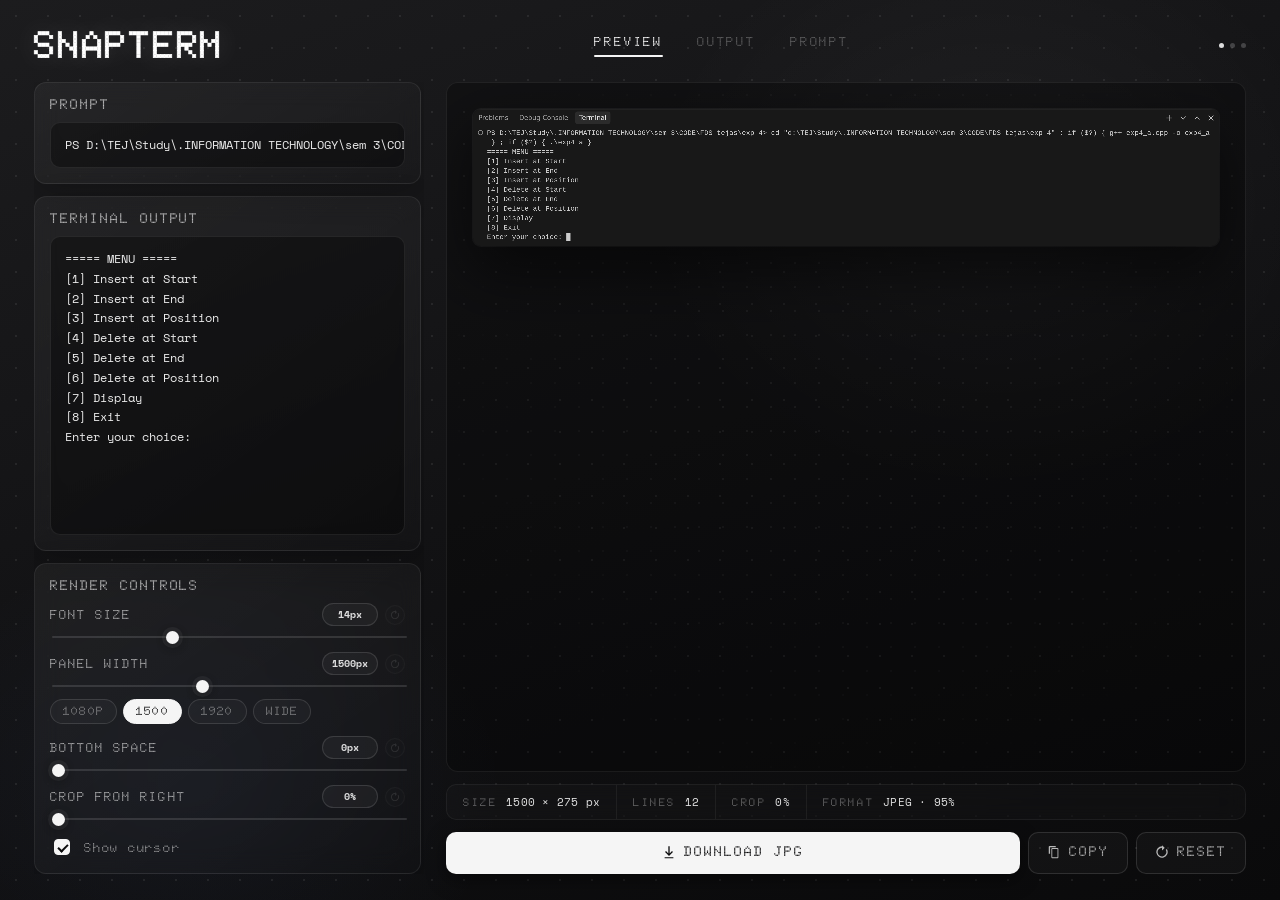
==== commit 93c3d1bf: "mad some small changer" ====
--- a/index.html
+++ b/index.html
@@ -11,7 +11,7 @@
   <link rel="preconnect" href="https://fonts.googleapis.com">
   <link rel="preconnect" href="https://fonts.gstatic.com" crossorigin>
   <link
-    href="https://fonts.googleapis.com/css2?family=Orbitron:wght@400;500;700;900&family=Inter:wght@300;400;500;600;700&family=Space+Mono:wght@400;700&display=swap"
+    href="https://fonts.googleapis.com/css2?family=Doto:wght@100..900&family=Orbitron:wght@400;500;700;900&family=Inter:wght@300;400;500;600;700&family=Space+Mono:wght@400;700&display=swap"
     rel="stylesheet">
 
   <link rel="stylesheet" href="css/styles.css">
@@ -34,27 +34,27 @@
         <button class="nav-item" data-view="prompt" type="button">Prompt</button>
       </div>
 
-      <div class="dots"><span></span><span></span><span></span></div>
+      <div class="dots" id="dots">
+        <span data-view="preview" class="active"></span>
+        <span data-view="output"></span>
+        <span data-view="prompt"></span>
+      </div>
     </nav>
 
     <!-- ===================== STAGE ===================== -->
     <main class="stage">
 
-      <!-- ---------- LEFT: editor column (unchanged) ---------- -->
+      <!-- ---------- LEFT: editor column ---------- -->
       <div class="col-editor" id="colEditor">
 
-        <div class="hero">
-          <h1>TERMINAL SNAPSHOTS<span>WHAT YOU PASTE</span></h1>
-        </div>
+        <section class="card card-prompt left-editor-card">
+          <div class="label">Prompt</div>
+          <textarea id="promptInput" class="prompt-single" spellcheck="false" rows="1"></textarea>
+        </section>
 
         <section class="card card-output left-editor-card">
           <div class="label">Terminal Output</div>
           <textarea id="outputFull" spellcheck="false" placeholder="Paste your program output…"></textarea>
-        </section>
-
-        <section class="card card-prompt left-editor-card">
-          <div class="label">Prompt / Command Line</div>
-          <input type="text" id="promptInput" spellcheck="false" />
         </section>
 
         <section class="card card-controls">
@@ -145,81 +145,83 @@
         </section>
       </div>
 
-      <!-- ---------- RIGHT: switchable main window ---------- -->
+      <!-- ---------- RIGHT: switchable view + pinned bottom rows ---------- -->
       <div class="col-preview" id="colPreview">
 
-        <!-- Preview view -->
-        <div class="view active" data-view="preview">
-          <div class="preview-stage">
-            <div class="preview-scroll">
-              <div class="canvas-wrap" id="canvasWrap">
-                <canvas id="termCanvas"></canvas>
-                <div class="crop-overlay" id="cropOverlay"></div>
-                <div class="crop-line" id="cropLine"></div>
-              </div>
-            </div>
-          </div>
-
-          <div class="info-row">
-            <div class="info-pill"><span>Size</span><b id="dimInfo">—</b></div>
-            <div class="info-pill"><span>Lines</span><b id="lineInfo">—</b></div>
-            <div class="info-pill"><span>Crop</span><b id="cropInfo">0%</b></div>
-            <div class="info-pill"><span>Format</span><b>JPEG · 95%</b></div>
-          </div>
-
-          <div class="actions">
-            <button class="btn btn-solid" id="dl" type="button">
-              <svg viewBox="0 0 16 16" aria-hidden="true">
-                <path d="M8 12.5 3.5 8l1.06-1.06L7.25 9.63V1.5h1.5v8.13l2.69-2.69L12.5 8 8 12.5Zm-5 1.5h10v1H3v-1Z" />
-              </svg>
-              Download JPG
-            </button>
-            <button class="btn btn-ghost" id="copyBtn" type="button">
-              <svg viewBox="0 0 16 16" aria-hidden="true">
-                <path
-                  d="M10 1H3a1 1 0 0 0-1 1v8h1.5V2.5H10V1Zm2 2.5H6a1 1 0 0 0-1 1V14a1 1 0 0 0 1 1h6a1 1 0 0 0 1-1V4.5a1 1 0 0 0-1-1Zm0 10.5H6V4.5h6V14Z" />
-              </svg>
-              <span class="txt">Copy</span>
-            </button>
-            <button class="btn btn-ghost" id="resetBtn" type="button">
-              <svg viewBox="0 0 16 16" aria-hidden="true">
-                <path
-                  d="M8 3a5 5 0 1 0 4.546 2.914.75.75 0 0 1 1.302-.746A6.5 6.5 0 1 1 8 1.5V.75a.25.25 0 0 1 .41-.19l2.5 2.5a.25.25 0 0 1 0 .38l-2.5 2.5A.25.25 0 0 1 8 5.75V3Z" />
-              </svg>
-              <span class="txt">Reset</span>
-            </button>
-          </div>
+        <!-- Switchable content area -->
+        <div class="view-stack">
+
+          <!-- Preview view -->
+          <div class="view active" data-view="preview">
+            <div class="preview-stage">
+              <div class="preview-scroll">
+                <div class="canvas-wrap" id="canvasWrap">
+                  <canvas id="termCanvas"></canvas>
+                  <div class="crop-overlay" id="cropOverlay"></div>
+                  <div class="crop-line" id="cropLine"></div>
+                </div>
+              </div>
+            </div>
+          </div>
+
+          <!-- Output view -->
+          <div class="view" data-view="output">
+            <div class="term-stage">
+              <div class="term-scroll">
+                <div class="term-panel">
+                  <textarea id="outputFullRight" spellcheck="false" placeholder="Paste your program output…"></textarea>
+                </div>
+              </div>
+            </div>
+          </div>
+
+          <!-- Prompt view -->
+          <div class="view" data-view="prompt">
+            <div class="term-stage">
+              <div class="term-scroll">
+                <div class="term-panel term-panel-prompt">
+                  <textarea id="promptInputRight" class="prompt-single" spellcheck="false" rows="1"></textarea>
+                </div>
+              </div>
+            </div>
+          </div>
+
         </div>
 
-        <!-- Output view -->
-        <div class="view" data-view="output">
-          <section class="card card-output">
-            <div class="label">Terminal Output — Focus</div>
-            <textarea id="outputFullRight" spellcheck="false" placeholder="Paste your program output…"></textarea>
-          </section>
+        <!-- Pinned info pills (constant across all tabs) -->
+        <div class="info-row">
+          <div class="info-pill"><span>Size</span><b id="dimInfo">—</b></div>
+          <div class="info-pill"><span>Lines</span><b id="lineInfo">—</b></div>
+          <div class="info-pill"><span>Crop</span><b id="cropInfo">0%</b></div>
+          <div class="info-pill"><span>Format</span><b>JPEG · 95%</b></div>
         </div>
 
-        <!-- Prompt view -->
-        <div class="view" data-view="prompt">
-          <section class="card card-prompt">
-            <div class="label">Prompt / Command Line — Focus</div>
-            <input type="text" id="promptInputRight" spellcheck="false" />
-          </section>
+        <!-- Pinned actions (constant across all tabs) -->
+        <div class="actions">
+          <button class="btn btn-solid" id="dl" type="button">
+            <svg viewBox="0 0 16 16" aria-hidden="true">
+              <path d="M8 12.5 3.5 8l1.06-1.06L7.25 9.63V1.5h1.5v8.13l2.69-2.69L12.5 8 8 12.5Zm-5 1.5h10v1H3v-1Z" />
+            </svg>
+            Download JPG
+          </button>
+          <button class="btn btn-ghost" id="copyBtn" type="button">
+            <svg viewBox="0 0 16 16" aria-hidden="true">
+              <path
+                d="M10 1H3a1 1 0 0 0-1 1v8h1.5V2.5H10V1Zm2 2.5H6a1 1 0 0 0-1 1V14a1 1 0 0 0 1 1h6a1 1 0 0 0 1-1V4.5a1 1 0 0 0-1-1Zm0 10.5H6V4.5h6V14Z" />
+            </svg>
+            <span class="txt">Copy</span>
+          </button>
+          <button class="btn btn-ghost" id="resetBtn" type="button">
+            <svg viewBox="0 0 16 16" aria-hidden="true">
+              <path
+                d="M8 3a5 5 0 1 0 4.546 2.914.75.75 0 0 1 1.302-.746A6.5 6.5 0 1 1 8 1.5V.75a.25.25 0 0 1 .41-.19l2.5 2.5a.25.25 0 0 1 0 .38l-2.5 2.5A.25.25 0 0 1 8 5.75V3Z" />
+            </svg>
+            <span class="txt">Reset</span>
+          </button>
         </div>
 
       </div>
     </main>
-
-    <!-- ===================== STATUS BAR ===================== -->
-    <footer class="statusbar">
-      <div class="status-left">
-        <span class="pulse-dot"></span>
-        <span class="status-txt">Live Preview</span>
-        <span class="status-sep">·</span>
-        <span class="status-ver">v1.0.0</span>
-      </div>
-      <div class="status-right">© 2026 SnapTerm</div>
-    </footer>
 
   </div>
 
--- a/css/styles.css
+++ b/css/styles.css
@@ -17,8 +17,16 @@
 	--line-2: rgba(255, 255, 255, 0.12);
 	--glass: linear-gradient(145deg, rgba(255, 255, 255, 0.05), rgba(255, 255, 255, 0.01));
 	--card-shadow: 0 8px 32px rgba(0, 0, 0, 0.2);
+	--term-bg: #181818;
+	--term-text: #cccccc;
+
+	/* Font stacks */
+	--dot: 'Doto', 'Orbitron', system-ui, sans-serif;
+	/* dot-matrix display */
+	--tech: 'Orbitron', 'Doto', sans-serif;
+	/* legacy fallback */
 	--mono: 'Space Mono', ui-monospace, monospace;
-	--tech: 'Orbitron', sans-serif;
+	--term-font: "Cascadia Mono", "Cascadia Code", Consolas, "Courier New", monospace;
 	--ui: 'Inter', system-ui, -apple-system, Roboto, Helvetica, Arial, sans-serif;
 }
 
@@ -90,7 +98,7 @@
 	width: 100%;
 	display: flex;
 	flex-direction: column;
-	padding: 26px 34px 20px;
+	padding: 26px 34px 26px;
 	gap: 18px;
 }
 
@@ -103,14 +111,17 @@
 	gap: 24px;
 }
 
+/* Brand — dot-matrix, BIG and BOLD */
 .brand {
-	font-family: var(--tech);
+	font-family: var(--dot);
 	font-weight: 900;
-	font-size: 19px;
-	letter-spacing: 0.14em;
+	font-size: 38px;
+	letter-spacing: 0.02em;
+	line-height: 1;
 	color: #fff;
-	line-height: 1;
 	flex-shrink: 0;
+	text-shadow: 0 0 28px rgba(255, 255, 255, 0.22);
+	-webkit-text-stroke: 0.6px #fff;
 }
 
 .nav-links {
@@ -123,9 +134,11 @@
 	position: relative;
 	background: none;
 	border: none;
-	padding: 0 0 7px;
-	font: 600 10px/1 var(--ui);
-	letter-spacing: 0.16em;
+	padding: 0 0 8px;
+	font-family: var(--dot);
+	font-weight: 800;
+	font-size: 13px;
+	letter-spacing: 0.14em;
 	text-transform: uppercase;
 	color: var(--ink-4);
 	cursor: pointer;
@@ -155,12 +168,14 @@
 
 .nav-item.active {
 	color: #fff;
+	text-shadow: 0 0 14px rgba(255, 255, 255, 0.15);
 }
 
 .nav-item.active::after {
 	opacity: 1;
 }
 
+/* ---------- Indicator dots ---------- */
 .dots {
 	display: flex;
 	gap: 6px;
@@ -172,10 +187,11 @@
 	height: 5px;
 	border-radius: 50%;
 	background: rgba(255, 255, 255, 0.2);
-}
-
-.dots span:first-child {
-	background: rgba(255, 255, 255, 0.8);
+	transition: background .2s;
+}
+
+.dots span.active {
+	background: rgba(255, 255, 255, 0.85);
 }
 
 /* ---------- Stage ---------- */
@@ -200,34 +216,16 @@
 	padding-right: 3px;
 }
 
-/* ---------- Hero ---------- */
-.hero {
-	flex-shrink: 0;
-	padding: 2px 0 4px;
-}
-
-.hero h1 {
-	margin: 0;
-	font-family: var(--tech);
-	font-weight: 900;
-	font-size: 21px;
-	line-height: 1.08;
-	letter-spacing: -0.005em;
-	color: #fff;
-}
-
-.hero h1 span {
-	display: block;
-	font-weight: 500;
-	font-size: 14px;
-	letter-spacing: 0.01em;
-	color: rgba(255, 255, 255, 0.16);
-	margin-top: 2px;
-}
-
-/* ============================================================
-   VIEWS (right column switcher)
-   ============================================================ */
+/* ============================================================
+   VIEW STACK — right column switcher
+   ============================================================ */
+.view-stack {
+	display: flex;
+	flex-direction: column;
+	flex: 1 1 auto;
+	min-height: 0;
+}
+
 .view {
 	display: none;
 	flex-direction: column;
@@ -240,18 +238,8 @@
 	display: flex;
 }
 
-.view>.card {
-	flex: 1 1 auto;
-	min-height: 0;
-}
-
-.view>.preview-stage {
-	flex: 1 1 auto;
-	min-height: 0;
-}
-
-/* ============================================================
-   CARDS
+/* ============================================================
+   CARDS  (left column only)
    ============================================================ */
 .card {
 	display: flex;
@@ -280,18 +268,21 @@
 	flex: 0 0 auto;
 }
 
+/* Section labels — dot-matrix display */
 .label {
 	flex-shrink: 0;
-	font-size: 9px;
-	font-weight: 700;
-	letter-spacing: 0.16em;
+	font-family: var(--dot);
+	font-weight: 800;
+	font-size: 14px;
+	letter-spacing: 0.14em;
 	text-transform: uppercase;
-	color: var(--ink-4);
-}
-
-/* ---------- Inputs ---------- */
-textarea,
-input[type=text] {
+	color: var(--ink-2);
+	line-height: 1;
+}
+
+/* ---------- Left column inputs ---------- */
+.card textarea,
+.card input[type=text] {
 	width: 100%;
 	background: rgba(0, 0, 0, 0.35);
 	border: 1px solid var(--line);
@@ -305,29 +296,48 @@
 	transition: border-color .2s, box-shadow .2s, background .2s;
 }
 
-textarea {
+.card textarea {
 	resize: none;
 	flex: 1;
 	min-height: 0;
 }
 
-input[type=text] {
+.card input[type=text] {
 	min-height: 46px;
 }
 
-textarea::placeholder,
-input[type=text]::placeholder {
+.card textarea::placeholder,
+.card input[type=text]::placeholder {
 	color: rgba(255, 255, 255, 0.2);
 }
 
-textarea:focus,
-input[type=text]:focus {
+.card textarea:focus,
+.card input[type=text]:focus {
 	border-color: rgba(255, 255, 255, 0.22);
 	background: rgba(0, 0, 0, 0.5);
 	box-shadow: 0 0 0 3px rgba(255, 255, 255, 0.045);
 }
 
 /* ============================================================
+   SINGLE-LINE PROMPT TEXTAREAS
+   ============================================================ */
+.prompt-single {
+	white-space: nowrap;
+	overflow-x: auto;
+	overflow-y: hidden;
+	resize: none;
+}
+
+.card textarea.prompt-single {
+	flex: 0 0 auto;
+	height: 46px;
+	min-height: 46px;
+	max-height: 46px;
+	padding: 12px 14px;
+	line-height: 20px;
+}
+
+/* ============================================================
    CONTROLS
    ============================================================ */
 .ctl {
@@ -347,12 +357,15 @@
 	gap: 8px;
 }
 
+/* Control names — dot-matrix display */
 .ctl-name {
-	font-size: 10px;
-	font-weight: 700;
-	letter-spacing: 0.1em;
+	font-family: var(--dot);
+	font-weight: 800;
+	font-size: 13px;
+	letter-spacing: 0.08em;
 	text-transform: uppercase;
-	color: rgba(255, 255, 255, 0.5);
+	color: rgba(255, 255, 255, 0.62);
+	line-height: 1;
 }
 
 .ctl-right {
@@ -362,6 +375,7 @@
 	flex-shrink: 0;
 }
 
+/* Value badges — keep mono for numeric legibility */
 .val {
 	font-family: var(--mono);
 	font-size: 10px;
@@ -461,7 +475,7 @@
 	border-radius: 2px;
 }
 
-/* ---------- Presets ---------- */
+/* ---------- Presets — dot-matrix chips ---------- */
 .presets {
 	display: flex;
 	gap: 6px;
@@ -470,15 +484,18 @@
 }
 
 .preset {
-	font: 700 9px/1 var(--ui);
-	letter-spacing: 0.12em;
+	font-family: var(--dot);
+	font-weight: 800;
+	font-size: 12px;
+	letter-spacing: 0.1em;
 	text-transform: uppercase;
-	padding: 6px 11px;
+	padding: 5px 12px 6px;
 	border-radius: 9999px;
 	border: 1px solid var(--line-2);
 	background: rgba(255, 255, 255, 0.03);
 	color: var(--ink-3);
 	cursor: pointer;
+	line-height: 1;
 	transition: all .15s;
 }
 
@@ -498,9 +515,11 @@
 	display: flex;
 	align-items: center;
 	gap: 11px;
-	font-size: 12px;
-	font-weight: 500;
-	color: rgba(255, 255, 255, 0.55);
+	font-family: var(--dot);
+	font-weight: 700;
+	font-size: 13px;
+	letter-spacing: 0.06em;
+	color: rgba(255, 255, 255, 0.62);
 	cursor: pointer;
 	user-select: none;
 }
@@ -537,7 +556,7 @@
 }
 
 /* ============================================================
-   PREVIEW
+   PREVIEW STAGE
    ============================================================ */
 .preview-stage {
 	position: relative;
@@ -588,7 +607,6 @@
 	box-shadow: 0 24px 60px rgba(0, 0, 0, 0.55), 0 0 0 1px rgba(255, 255, 255, 0.06);
 }
 
-/* Mobile crop peek */
 .canvas-wrap.cropping {
 	width: 100%;
 	max-width: 100%;
@@ -630,41 +648,177 @@
 	display: none;
 }
 
-/* ---------- Info pills ---------- */
+/* ============================================================
+   TERM STAGE — Output / Prompt views
+   ============================================================ */
+.term-stage {
+	position: relative;
+	flex: 1;
+	min-height: 0;
+	display: flex;
+	border-radius: 12px;
+	border: 1px solid rgba(255, 255, 255, 0.07);
+	background: rgba(0, 0, 0, 0.28);
+	overflow: hidden;
+}
+
+.term-stage::before {
+	content: '';
+	position: absolute;
+	inset: 0;
+	pointer-events: none;
+	background-image: radial-gradient(rgba(255, 255, 255, 0.05) 1px, transparent 1px);
+	background-size: 24px 24px;
+	-webkit-mask-image: radial-gradient(ellipse at 50% 40%, #000 25%, transparent 78%);
+	mask-image: radial-gradient(ellipse at 50% 40%, #000 25%, transparent 78%);
+}
+
+.term-scroll {
+	position: relative;
+	z-index: 1;
+	flex: 1;
+	min-height: 0;
+	overflow: auto;
+	padding: 26px;
+	display: flex;
+	align-items: stretch;
+	justify-content: center;
+}
+
+.term-panel {
+	position: relative;
+	width: 100%;
+	min-height: 100%;
+	display: flex;
+	background: var(--term-bg);
+	border-radius: 8px;
+	border: 1px solid rgba(255, 255, 255, 0.06);
+	box-shadow: 0 24px 60px rgba(0, 0, 0, 0.55), 0 0 0 1px rgba(255, 255, 255, 0.06);
+	overflow: hidden;
+}
+
+.view[data-view="prompt"] .term-scroll {
+	align-items: flex-start;
+}
+
+.term-panel-prompt {
+	align-items: stretch;
+	min-height: 0;
+	height: auto;
+	padding: 0;
+}
+
+.term-panel textarea,
+.term-panel input[type=text] {
+	width: 100%;
+	background: transparent;
+	border: none;
+	border-radius: 8px;
+	color: var(--term-text);
+	font-family: var(--term-font);
+	font-size: 14px;
+	line-height: 1.4;
+	padding: 14px 16px;
+	outline: none;
+	resize: none;
+	caret-color: var(--term-text);
+}
+
+.term-panel textarea {
+	flex: 1;
+	min-height: 0;
+}
+
+.term-panel input[type=text] {
+	padding: 8px 16px;
+}
+
+.term-panel textarea.prompt-single {
+	flex: 0 0 auto;
+	height: 48px;
+	min-height: 48px;
+	max-height: 48px;
+	padding: 12px 16px;
+	line-height: 22px;
+	white-space: nowrap;
+	overflow-x: auto;
+	overflow-y: hidden;
+}
+
+.term-panel textarea::placeholder,
+.term-panel input[type=text]::placeholder {
+	color: rgba(204, 204, 204, 0.32);
+}
+
+.term-panel textarea::selection,
+.term-panel input[type=text]::selection {
+	background: rgba(255, 255, 255, 0.18);
+}
+
+.term-panel textarea::-webkit-scrollbar,
+.term-panel input[type=text]::-webkit-scrollbar {
+	width: 8px;
+	height: 8px;
+}
+
+.term-panel textarea::-webkit-scrollbar-thumb,
+.term-panel input[type=text]::-webkit-scrollbar-thumb {
+	background: rgba(255, 255, 255, 0.12);
+	border-radius: 6px;
+}
+
+/* ============================================================
+   INFO BAR — refined metric strip (pinned)
+   ============================================================ */
 .info-row {
 	flex-shrink: 0;
 	display: flex;
-	gap: 8px;
+	align-items: center;
 	flex-wrap: wrap;
+	gap: 0;
+	padding: 0;
+	background: rgba(255, 255, 255, 0.02);
+	border: 1px solid rgba(255, 255, 255, 0.055);
+	border-radius: 10px;
+	backdrop-filter: blur(10px);
+	-webkit-backdrop-filter: blur(10px);
+	overflow: hidden;
 }
 
 .info-pill {
 	display: flex;
-	align-items: center;
-	gap: 8px;
-	padding: 7px 14px;
-	border: 1px solid rgba(255, 255, 255, 0.1);
-	background: rgba(255, 255, 255, 0.035);
-	border-radius: 9999px;
-	backdrop-filter: blur(4px);
-}
-
+	align-items: baseline;
+	gap: 9px;
+	padding: 9px 16px;
+	border-right: 1px solid rgba(255, 255, 255, 0.055);
+	white-space: nowrap;
+}
+
+.info-pill:last-child {
+	border-right: none;
+}
+
+/* Info labels — dot-matrix */
 .info-pill span {
-	font-size: 9px;
-	font-weight: 700;
+	font-family: var(--dot);
+	font-size: 11px;
+	font-weight: 800;
 	letter-spacing: 0.14em;
 	text-transform: uppercase;
-	color: var(--ink-4);
+	color: rgba(255, 255, 255, 0.38);
+	line-height: 1;
 }
 
 .info-pill b {
 	font-family: var(--mono);
-	font-size: 10.5px;
-	font-weight: 700;
-	color: rgba(255, 255, 255, 0.85);
-}
-
-/* ---------- Buttons ---------- */
+	font-size: 11px;
+	font-weight: 400;
+	letter-spacing: 0.02em;
+	color: rgba(255, 255, 255, 0.88);
+	font-feature-settings: "tnum" 1;
+}
+
+/* ---------- Buttons (pinned) — dot-matrix labels ---------- */
 .actions {
 	flex-shrink: 0;
 	display: flex;
@@ -676,10 +830,13 @@
 	align-items: center;
 	justify-content: center;
 	gap: 8px;
-	font: 700 11px/1 var(--ui);
+	font-family: var(--dot);
+	font-weight: 800;
+	font-size: 14px;
 	letter-spacing: 0.14em;
 	text-transform: uppercase;
-	padding: 14px 18px;
+	line-height: 1;
+	padding: 12px 18px 14px;
 	border-radius: 10px;
 	border: 1px solid transparent;
 	cursor: pointer;
@@ -731,72 +888,6 @@
 
 .btn-ghost:active {
 	transform: translateY(1px);
-}
-
-/* ---------- Status bar ---------- */
-.statusbar {
-	flex-shrink: 0;
-	display: flex;
-	align-items: center;
-	justify-content: space-between;
-	gap: 16px;
-	padding-top: 2px;
-}
-
-.status-left {
-	display: flex;
-	align-items: center;
-	gap: 10px;
-}
-
-.pulse-dot {
-	width: 7px;
-	height: 7px;
-	border-radius: 50%;
-	background: #34d399;
-	animation: pulse-dark 2.5s ease-in-out infinite;
-}
-
-@keyframes pulse-dark {
-
-	0%,
-	100% {
-		opacity: 1;
-		box-shadow: 0 0 0 0 rgba(52, 211, 153, 0.45);
-	}
-
-	50% {
-		opacity: .75;
-		box-shadow: 0 0 0 6px rgba(52, 211, 153, 0);
-	}
-}
-
-.status-txt {
-	font-size: 9.5px;
-	font-weight: 700;
-	letter-spacing: 0.16em;
-	text-transform: uppercase;
-	color: rgba(255, 255, 255, 0.4);
-}
-
-.status-sep {
-	color: rgba(255, 255, 255, 0.15);
-	font-size: 10px;
-}
-
-.status-ver {
-	font-family: var(--mono);
-	font-size: 9.5px;
-	font-weight: 700;
-	color: rgba(255, 255, 255, 0.28);
-}
-
-.status-right {
-	font-size: 9.5px;
-	font-weight: 700;
-	letter-spacing: 0.14em;
-	text-transform: uppercase;
-	color: rgba(255, 255, 255, 0.22);
 }
 
 /* ---------- Toast ---------- */
@@ -812,10 +903,12 @@
 	backdrop-filter: blur(16px);
 	-webkit-backdrop-filter: blur(16px);
 	color: #fff;
-	font-size: 10.5px;
-	font-weight: 700;
-	letter-spacing: 0.1em;
+	font-family: var(--dot);
+	font-weight: 800;
+	font-size: 13px;
+	letter-spacing: 0.12em;
 	text-transform: uppercase;
+	line-height: 1;
 	opacity: 0;
 	pointer-events: none;
 	transition: opacity .22s, transform .22s;
@@ -860,12 +953,12 @@
    ============================================================ */
 @media (max-width:1023px) {
 	.app {
-		padding: 18px 18px 14px;
+		padding: 18px 18px 18px;
 		gap: 14px;
 	}
 
 	.brand {
-		font-size: 16px;
+		font-size: 30px;
 	}
 
 	.nav-links {
@@ -873,8 +966,8 @@
 	}
 
 	.nav-item {
+		font-size: 12px;
 		letter-spacing: 0.12em;
-		font-size: 9.5px;
 	}
 
 	.stage {
@@ -895,19 +988,18 @@
 		padding-right: 0;
 	}
 
-	/* Hide redundant left-side cards on mobile — the right views carry them */
-	.col-editor .hero,
 	.col-editor .left-editor-card {
 		display: none;
 	}
 
-	.preview-scroll {
+	.preview-scroll,
+	.term-scroll {
 		padding: 16px;
 	}
 
 	.btn {
-		padding: 13px 15px;
-		font-size: 10.5px;
+		padding: 11px 15px 13px;
+		font-size: 13px;
 		letter-spacing: 0.1em;
 	}
 
@@ -916,13 +1008,45 @@
 	}
 
 	.info-pill {
-		padding: 6px 11px;
+		padding: 8px 12px;
+		gap: 7px;
+	}
+
+	.info-pill span {
+		font-size: 10px;
+		letter-spacing: 0.12em;
+	}
+
+	.info-pill b {
+		font-size: 10px;
+	}
+
+	.label {
+		font-size: 13px;
+	}
+
+	.ctl-name {
+		font-size: 12px;
+	}
+
+	.check {
+		font-size: 12px;
+	}
+
+	.preset {
+		font-size: 11px;
+		padding: 4px 10px 5px;
+	}
+
+	.term-panel textarea,
+	.term-panel input[type=text] {
+		font-size: 13px;
 	}
 }
 
 @media (max-width:420px) {
 	.app {
-		padding: 14px 14px 12px;
+		padding: 14px 14px 14px;
 	}
 
 	.nav-links {
@@ -930,11 +1054,20 @@
 	}
 
 	.brand {
-		font-size: 14px;
-		letter-spacing: 0.1em;
-	}
-
-	.dots {
-		display: none;
+		font-size: 24px;
+		letter-spacing: 0.02em;
+	}
+
+	.nav-item {
+		font-size: 11px;
+	}
+
+	.info-row {
+		flex-wrap: wrap;
+	}
+
+	.info-pill {
+		flex: 1 1 auto;
+		justify-content: center;
 	}
 }
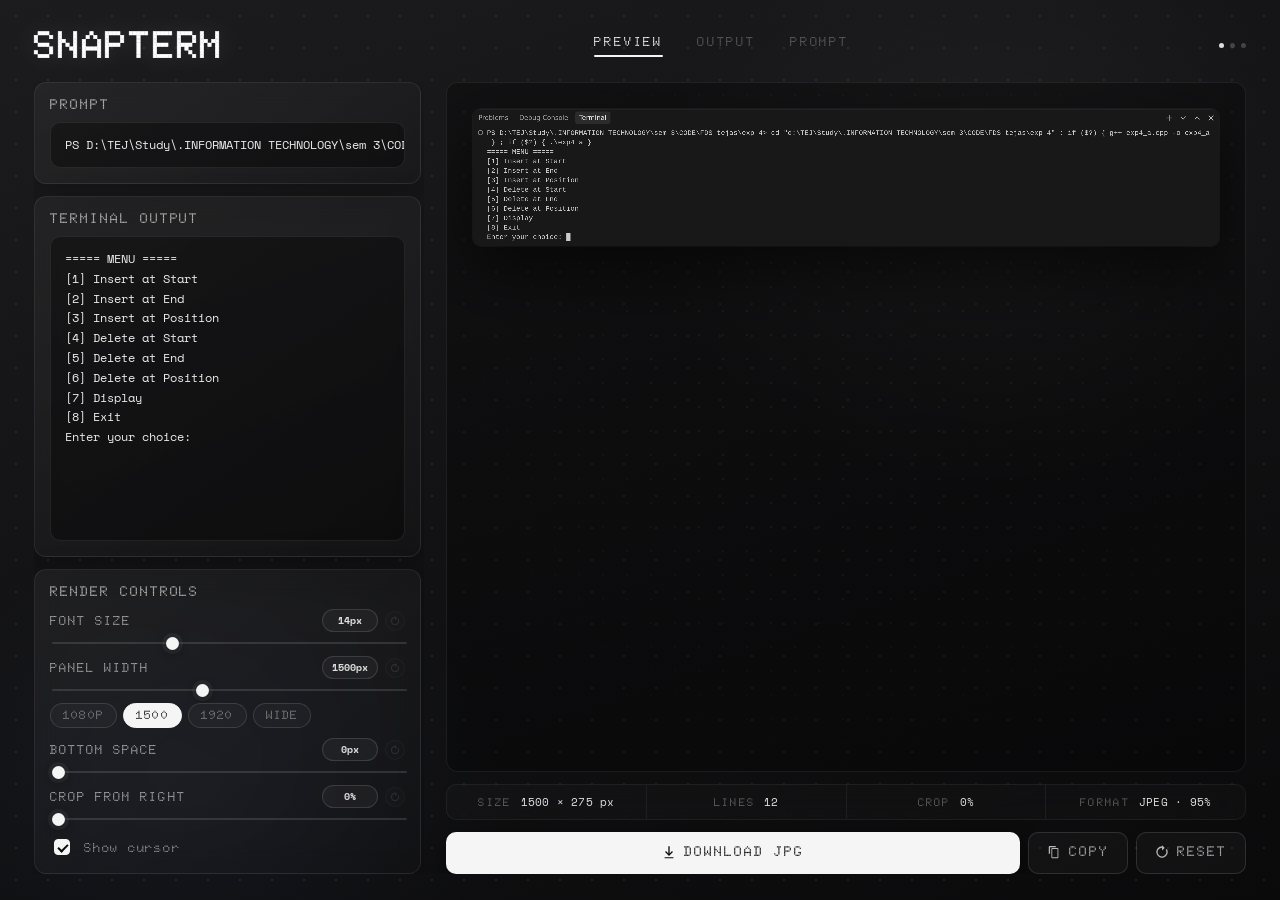
==== commit ee2f06de: "worked on mobel view" ====
--- a/index.html
+++ b/index.html
@@ -57,90 +57,101 @@
           <textarea id="outputFull" spellcheck="false" placeholder="Paste your program output…"></textarea>
         </section>
 
-        <section class="card card-controls">
-          <div class="label">Render Controls</div>
-
-          <!-- Font size -->
-          <div class="ctl">
-            <div class="ctl-head">
-              <span class="ctl-name">Font size</span>
-              <div class="ctl-right">
-                <span class="val" id="fsVal">14px</span>
-                <button class="rst" type="button" title="Reset font size" data-target="fontSize" data-default="14">
-                  <svg viewBox="0 0 16 16" aria-hidden="true">
-                    <path
-                      d="M8 3a5 5 0 1 0 4.546 2.914.75.75 0 0 1 1.302-.746A6.5 6.5 0 1 1 8 1.5V.75a.25.25 0 0 1 .41-.19l2.5 2.5a.25.25 0 0 1 0 .38l-2.5 2.5A.25.25 0 0 1 8 5.75V3Z" />
-                  </svg>
-                </button>
-              </div>
-            </div>
-            <input type="range" id="fontSize" min="10" max="22" step="1" value="14" />
-          </div>
-
-          <!-- Panel width -->
-          <div class="ctl">
-            <div class="ctl-head">
-              <span class="ctl-name">Panel width</span>
-              <div class="ctl-right">
-                <span class="val" id="pwVal">1500px</span>
-                <button class="rst" type="button" title="Reset panel width" data-target="panelWidth"
-                  data-default="1500">
-                  <svg viewBox="0 0 16 16" aria-hidden="true">
-                    <path
-                      d="M8 3a5 5 0 1 0 4.546 2.914.75.75 0 0 1 1.302-.746A6.5 6.5 0 1 1 8 1.5V.75a.25.25 0 0 1 .41-.19l2.5 2.5a.25.25 0 0 1 0 .38l-2.5 2.5A.25.25 0 0 1 8 5.75V3Z" />
-                  </svg>
-                </button>
-              </div>
-            </div>
-            <input type="range" id="panelWidth" min="700" max="2600" step="10" value="1500" />
-            <div class="presets" id="presets">
-              <button class="preset" data-w="1000" type="button">1080p</button>
-              <button class="preset" data-w="1500" type="button">1500</button>
-              <button class="preset" data-w="1920" type="button">1920</button>
-              <button class="preset" data-w="2400" type="button">Wide</button>
-            </div>
-          </div>
-
-          <!-- Bottom space -->
-          <div class="ctl">
-            <div class="ctl-head">
-              <span class="ctl-name">Bottom space</span>
-              <div class="ctl-right">
-                <span class="val" id="bsVal">0px</span>
-                <button class="rst" type="button" title="Reset bottom space" data-target="bottomSpace" data-default="0">
-                  <svg viewBox="0 0 16 16" aria-hidden="true">
-                    <path
-                      d="M8 3a5 5 0 1 0 4.546 2.914.75.75 0 0 1 1.302-.746A6.5 6.5 0 1 1 8 1.5V.75a.25.25 0 0 1 .41-.19l2.5 2.5a.25.25 0 0 1 0 .38l-2.5 2.5A.25.25 0 0 1 8 5.75V3Z" />
-                  </svg>
-                </button>
-              </div>
-            </div>
-            <input type="range" id="bottomSpace" min="0" max="800" step="10" value="0" />
-          </div>
-
-          <!-- Crop from right -->
-          <div class="ctl">
-            <div class="ctl-head">
-              <span class="ctl-name">Crop from right</span>
-              <div class="ctl-right">
-                <span class="val" id="crVal">0%</span>
-                <button class="rst" type="button" title="Reset crop" data-target="cropRight" data-default="0">
-                  <svg viewBox="0 0 16 16" aria-hidden="true">
-                    <path
-                      d="M8 3a5 5 0 1 0 4.546 2.914.75.75 0 0 1 1.302-.746A6.5 6.5 0 1 1 8 1.5V.75a.25.25 0 0 1 .41-.19l2.5 2.5a.25.25 0 0 1 0 .38l-2.5 2.5A.25.25 0 0 1 8 5.75V3Z" />
-                  </svg>
-                </button>
-              </div>
-            </div>
-            <input type="range" id="cropRight" min="0" max="95" step="5" value="0" />
-          </div>
-
-          <!-- Cursor -->
-          <div class="ctl" style="margin-top:4px">
-            <label class="check">
-              <input type="checkbox" id="cursor" checked />
-              <span>Show cursor</span>
-            </label>
+        <section class="card card-controls" id="controlsCard">
+          <button class="card-toggle" id="controlsToggle" type="button" aria-expanded="true"
+            aria-controls="controlsBody">
+            <span class="label">Render Controls</span>
+            <svg class="chevron" viewBox="0 0 16 16" aria-hidden="true">
+              <path d="M8 11 3 6l1-1 4 4 4-4 1 1-5 5Z" />
+            </svg>
+          </button>
+
+          <div class="card-controls-body" id="controlsBody">
+
+            <!-- Font size -->
+            <div class="ctl">
+              <div class="ctl-head">
+                <span class="ctl-name">Font size</span>
+                <div class="ctl-right">
+                  <span class="val" id="fsVal">14px</span>
+                  <button class="rst" type="button" title="Reset font size" data-target="fontSize" data-default="14">
+                    <svg viewBox="0 0 16 16" aria-hidden="true">
+                      <path
+                        d="M8 3a5 5 0 1 0 4.546 2.914.75.75 0 0 1 1.302-.746A6.5 6.5 0 1 1 8 1.5V.75a.25.25 0 0 1 .41-.19l2.5 2.5a.25.25 0 0 1 0 .38l-2.5 2.5A.25.25 0 0 1 8 5.75V3Z" />
+                    </svg>
+                  </button>
+                </div>
+              </div>
+              <input type="range" id="fontSize" min="10" max="22" step="1" value="14" />
+            </div>
+
+            <!-- Panel width -->
+            <div class="ctl">
+              <div class="ctl-head">
+                <span class="ctl-name">Panel width</span>
+                <div class="ctl-right">
+                  <span class="val" id="pwVal">1500px</span>
+                  <button class="rst" type="button" title="Reset panel width" data-target="panelWidth"
+                    data-default="1500">
+                    <svg viewBox="0 0 16 16" aria-hidden="true">
+                      <path
+                        d="M8 3a5 5 0 1 0 4.546 2.914.75.75 0 0 1 1.302-.746A6.5 6.5 0 1 1 8 1.5V.75a.25.25 0 0 1 .41-.19l2.5 2.5a.25.25 0 0 1 0 .38l-2.5 2.5A.25.25 0 0 1 8 5.75V3Z" />
+                    </svg>
+                  </button>
+                </div>
+              </div>
+              <input type="range" id="panelWidth" min="700" max="2600" step="10" value="1500" />
+              <div class="presets" id="presets">
+                <button class="preset" data-w="1000" type="button">1080p</button>
+                <button class="preset" data-w="1500" type="button">1500</button>
+                <button class="preset" data-w="1920" type="button">1920</button>
+                <button class="preset" data-w="2400" type="button">Wide</button>
+              </div>
+            </div>
+
+            <!-- Bottom space -->
+            <div class="ctl">
+              <div class="ctl-head">
+                <span class="ctl-name">Bottom space</span>
+                <div class="ctl-right">
+                  <span class="val" id="bsVal">0px</span>
+                  <button class="rst" type="button" title="Reset bottom space" data-target="bottomSpace"
+                    data-default="0">
+                    <svg viewBox="0 0 16 16" aria-hidden="true">
+                      <path
+                        d="M8 3a5 5 0 1 0 4.546 2.914.75.75 0 0 1 1.302-.746A6.5 6.5 0 1 1 8 1.5V.75a.25.25 0 0 1 .41-.19l2.5 2.5a.25.25 0 0 1 0 .38l-2.5 2.5A.25.25 0 0 1 8 5.75V3Z" />
+                    </svg>
+                  </button>
+                </div>
+              </div>
+              <input type="range" id="bottomSpace" min="0" max="800" step="10" value="0" />
+            </div>
+
+            <!-- Crop from right -->
+            <div class="ctl">
+              <div class="ctl-head">
+                <span class="ctl-name">Crop from right</span>
+                <div class="ctl-right">
+                  <span class="val" id="crVal">0%</span>
+                  <button class="rst" type="button" title="Reset crop" data-target="cropRight" data-default="0">
+                    <svg viewBox="0 0 16 16" aria-hidden="true">
+                      <path
+                        d="M8 3a5 5 0 1 0 4.546 2.914.75.75 0 0 1 1.302-.746A6.5 6.5 0 1 1 8 1.5V.75a.25.25 0 0 1 .41-.19l2.5 2.5a.25.25 0 0 1 0 .38l-2.5 2.5A.25.25 0 0 1 8 5.75V3Z" />
+                    </svg>
+                  </button>
+                </div>
+              </div>
+              <input type="range" id="cropRight" min="0" max="95" step="5" value="0" />
+            </div>
+
+            <!-- Cursor -->
+            <div class="ctl" style="margin-top:4px">
+              <label class="check">
+                <input type="checkbox" id="cursor" checked />
+                <span>Show cursor</span>
+              </label>
+            </div>
+
           </div>
         </section>
       </div>
--- a/css/styles.css
+++ b/css/styles.css
@@ -20,11 +20,8 @@
 	--term-bg: #181818;
 	--term-text: #cccccc;
 
-	/* Font stacks */
 	--dot: 'Doto', 'Orbitron', system-ui, sans-serif;
-	/* dot-matrix display */
 	--tech: 'Orbitron', 'Doto', sans-serif;
-	/* legacy fallback */
 	--mono: 'Space Mono', ui-monospace, monospace;
 	--term-font: "Cascadia Mono", "Cascadia Code", Consolas, "Courier New", monospace;
 	--ui: 'Inter', system-ui, -apple-system, Roboto, Helvetica, Arial, sans-serif;
@@ -96,10 +93,12 @@
 	z-index: 2;
 	height: 100dvh;
 	width: 100%;
+	max-width: 100%;
 	display: flex;
 	flex-direction: column;
 	padding: 26px 34px 26px;
 	gap: 18px;
+	overflow-x: hidden;
 }
 
 /* ---------- Topbar ---------- */
@@ -111,7 +110,6 @@
 	gap: 24px;
 }
 
-/* Brand — dot-matrix, BIG and BOLD */
 .brand {
 	font-family: var(--dot);
 	font-weight: 900;
@@ -175,7 +173,6 @@
 	opacity: 1;
 }
 
-/* ---------- Indicator dots ---------- */
 .dots {
 	display: flex;
 	gap: 6px;
@@ -201,6 +198,7 @@
 	display: grid;
 	grid-template-columns: minmax(320px, 390px) minmax(0, 1fr);
 	gap: 22px;
+	overflow-x: hidden;
 }
 
 .col-editor,
@@ -209,6 +207,7 @@
 	flex-direction: column;
 	gap: 12px;
 	min-height: 0;
+	min-width: 0;
 }
 
 .col-editor {
@@ -224,6 +223,7 @@
 	flex-direction: column;
 	flex: 1 1 auto;
 	min-height: 0;
+	min-width: 0;
 }
 
 .view {
@@ -232,6 +232,7 @@
 	gap: 12px;
 	flex: 1;
 	min-height: 0;
+	min-width: 0;
 }
 
 .view.active {
@@ -239,7 +240,7 @@
 }
 
 /* ============================================================
-   CARDS  (left column only)
+   CARDS  (left column)
    ============================================================ */
 .card {
 	display: flex;
@@ -268,7 +269,6 @@
 	flex: 0 0 auto;
 }
 
-/* Section labels — dot-matrix display */
 .label {
 	flex-shrink: 0;
 	font-family: var(--dot);
@@ -278,6 +278,47 @@
 	text-transform: uppercase;
 	color: var(--ink-2);
 	line-height: 1;
+}
+
+/* ============================================================
+   COLLAPSIBLE TOGGLE
+   ============================================================ */
+.card-toggle {
+	display: flex;
+	align-items: center;
+	justify-content: space-between;
+	gap: 8px;
+	width: 100%;
+	padding: 0;
+	margin: 0;
+	background: none;
+	border: none;
+	font: inherit;
+	color: inherit;
+	text-align: left;
+	cursor: default;
+	flex-shrink: 0;
+	-webkit-tap-highlight-color: transparent;
+}
+
+.card-toggle:focus {
+	outline: none;
+}
+
+.card-toggle .chevron {
+	width: 16px;
+	height: 16px;
+	fill: currentColor;
+	color: var(--ink-3);
+	display: none;
+	flex-shrink: 0;
+	transition: transform .25s cubic-bezier(0.4, 0, 0.2, 1);
+}
+
+.card-controls-body {
+	display: flex;
+	flex-direction: column;
+	gap: 10px;
 }
 
 /* ---------- Left column inputs ---------- */
@@ -346,10 +387,6 @@
 	gap: 8px;
 }
 
-.ctl+.ctl {
-	margin-top: 2px;
-}
-
 .ctl-head {
 	display: flex;
 	align-items: center;
@@ -357,7 +394,6 @@
 	gap: 8px;
 }
 
-/* Control names — dot-matrix display */
 .ctl-name {
 	font-family: var(--dot);
 	font-weight: 800;
@@ -375,7 +411,6 @@
 	flex-shrink: 0;
 }
 
-/* Value badges — keep mono for numeric legibility */
 .val {
 	font-family: var(--mono);
 	font-size: 10px;
@@ -475,7 +510,7 @@
 	border-radius: 2px;
 }
 
-/* ---------- Presets — dot-matrix chips ---------- */
+/* ---------- Presets ---------- */
 .presets {
 	display: flex;
 	gap: 6px;
@@ -768,13 +803,13 @@
 }
 
 /* ============================================================
-   INFO BAR — refined metric strip (pinned)
+   INFO BAR — desktop (framed strip)
    ============================================================ */
 .info-row {
 	flex-shrink: 0;
 	display: flex;
-	align-items: center;
-	flex-wrap: wrap;
+	align-items: stretch;
+	flex-wrap: nowrap;
 	gap: 0;
 	padding: 0;
 	background: rgba(255, 255, 255, 0.02);
@@ -788,22 +823,24 @@
 .info-pill {
 	display: flex;
 	align-items: baseline;
+	justify-content: center;
 	gap: 9px;
 	padding: 9px 16px;
 	border-right: 1px solid rgba(255, 255, 255, 0.055);
 	white-space: nowrap;
+	flex: 1 1 0;
+	min-width: 0;
 }
 
 .info-pill:last-child {
 	border-right: none;
 }
 
-/* Info labels — dot-matrix */
 .info-pill span {
 	font-family: var(--dot);
 	font-size: 11px;
 	font-weight: 800;
-	letter-spacing: 0.14em;
+	letter-spacing: 0.12em;
 	text-transform: uppercase;
 	color: rgba(255, 255, 255, 0.38);
 	line-height: 1;
@@ -818,7 +855,7 @@
 	font-feature-settings: "tnum" 1;
 }
 
-/* ---------- Buttons (pinned) — dot-matrix labels ---------- */
+/* ---------- Buttons (pinned) ---------- */
 .actions {
 	flex-shrink: 0;
 	display: flex;
@@ -953,8 +990,11 @@
    ============================================================ */
 @media (max-width:1023px) {
 	.app {
-		padding: 18px 18px 18px;
-		gap: 14px;
+		padding: 14px 12px 14px;
+		gap: 12px;
+		width: 100vw;
+		max-width: 100vw;
+		overflow-x: hidden;
 	}
 
 	.brand {
@@ -970,31 +1010,167 @@
 		letter-spacing: 0.12em;
 	}
 
+	.dots {
+		display: none;
+	}
+
 	.stage {
 		display: flex;
 		flex-direction: column;
-		gap: 14px;
+		gap: 10px;
+		width: 100%;
+		max-width: 100%;
+		overflow-x: hidden;
 		overflow-y: auto;
 	}
 
+	.col-editor,
 	.col-preview {
+		display: contents;
+	}
+
+	.card-prompt,
+	.card-output {
+		display: none;
+	}
+
+	/* Mobile stack order */
+	.view-stack {
+		order: 1;
 		flex: 1 1 auto;
-		min-height: 400px;
-	}
-
-	.col-editor {
-		flex: 0 0 auto;
+		min-height: 340px;
+		width: 100%;
+		min-width: 0;
+	}
+
+	.card-controls {
+		order: 2;
+	}
+
+	.info-row {
+		order: 3;
+	}
+
+	.actions {
+		order: 4;
+	}
+
+	/* ---------- Preview: contrast plate + shadow, no frame ---------- */
+	.preview-stage,
+	.term-stage {
+		border: none;
+		background: transparent;
+		border-radius: 0;
 		overflow: visible;
-		padding-right: 0;
-	}
-
-	.col-editor .left-editor-card {
+	}
+
+	.preview-stage::before,
+	.term-stage::before {
 		display: none;
 	}
 
+	/* Give the preview a dark plate behind the canvas so the drop
+     shadow has somewhere to land and the canvas pops from the page */
 	.preview-scroll,
 	.term-scroll {
-		padding: 16px;
+		padding: 10px;
+		background:
+			radial-gradient(ellipse at 50% 30%,
+				rgba(0, 0, 0, 0.55) 0%,
+				rgba(0, 0, 0, 0.25) 45%,
+				transparent 80%);
+		border-radius: 10px;
+	}
+
+	.canvas-wrap {
+		width: 100%;
+		min-width: 0;
+	}
+
+	#termCanvas {
+		border-radius: 6px;
+		box-shadow:
+			0 18px 42px rgba(0, 0, 0, 0.75),
+			0 0 0 1px rgba(255, 255, 255, 0.09);
+	}
+
+	.term-panel {
+		border-radius: 6px;
+		box-shadow:
+			0 18px 42px rgba(0, 0, 0, 0.75),
+			0 0 0 1px rgba(255, 255, 255, 0.09);
+	}
+
+	/* ==========================================================
+     INFO BAR — plain text row + thin vertical dividers,
+     fit to viewport width with no horizontal overflow
+     ========================================================== */
+	.info-row {
+		background: none;
+		border: none;
+		border-radius: 0;
+		backdrop-filter: none;
+		-webkit-backdrop-filter: none;
+		padding: 2px 0;
+		width: 100%;
+		max-width: 100%;
+		min-width: 0;
+		overflow: hidden;
+		justify-content: space-between;
+		flex-wrap: nowrap;
+	}
+
+	.info-pill {
+		flex: 1 1 0;
+		min-width: 0;
+		padding: 0 clamp(4px, 1.4vw, 12px);
+		gap: clamp(3px, 0.9vw, 8px);
+		border-right: none;
+		overflow: hidden;
+	}
+
+	.info-pill+.info-pill {
+		border-left: 1px solid rgba(255, 255, 255, 0.1);
+	}
+
+	.info-pill span {
+		font-family: var(--dot);
+		font-size: clamp(7.5px, 1.9vw, 10px);
+		letter-spacing: clamp(0.04em, 0.15vw, 0.1em);
+		color: rgba(255, 255, 255, 0.4);
+		line-height: 1;
+		overflow: hidden;
+		text-overflow: clip;
+		white-space: nowrap;
+		min-width: 0;
+	}
+
+	.info-pill b {
+		font-family: var(--mono);
+		font-size: clamp(8.5px, 2.1vw, 11px);
+		color: rgba(255, 255, 255, 0.9);
+		overflow: hidden;
+		text-overflow: clip;
+		white-space: nowrap;
+		min-width: 0;
+	}
+
+	/* ---------- Collapsible Render Controls ---------- */
+	.card-toggle {
+		cursor: pointer;
+		padding: 2px 0;
+	}
+
+	.card-toggle .chevron {
+		display: block;
+	}
+
+	.card-controls.collapsed .card-toggle .chevron {
+		transform: rotate(-90deg);
+	}
+
+	.card-controls.collapsed .card-controls-body {
+		display: none;
 	}
 
 	.btn {
@@ -1007,20 +1183,6 @@
 		display: none;
 	}
 
-	.info-pill {
-		padding: 8px 12px;
-		gap: 7px;
-	}
-
-	.info-pill span {
-		font-size: 10px;
-		letter-spacing: 0.12em;
-	}
-
-	.info-pill b {
-		font-size: 10px;
-	}
-
 	.label {
 		font-size: 13px;
 	}
@@ -1046,7 +1208,7 @@
 
 @media (max-width:420px) {
 	.app {
-		padding: 14px 14px 14px;
+		padding: 12px 10px 12px;
 	}
 
 	.nav-links {
@@ -1062,12 +1224,8 @@
 		font-size: 11px;
 	}
 
-	.info-row {
-		flex-wrap: wrap;
-	}
-
-	.info-pill {
-		flex: 1 1 auto;
-		justify-content: center;
+	.preview-scroll,
+	.term-scroll {
+		padding: 8px;
 	}
 }
